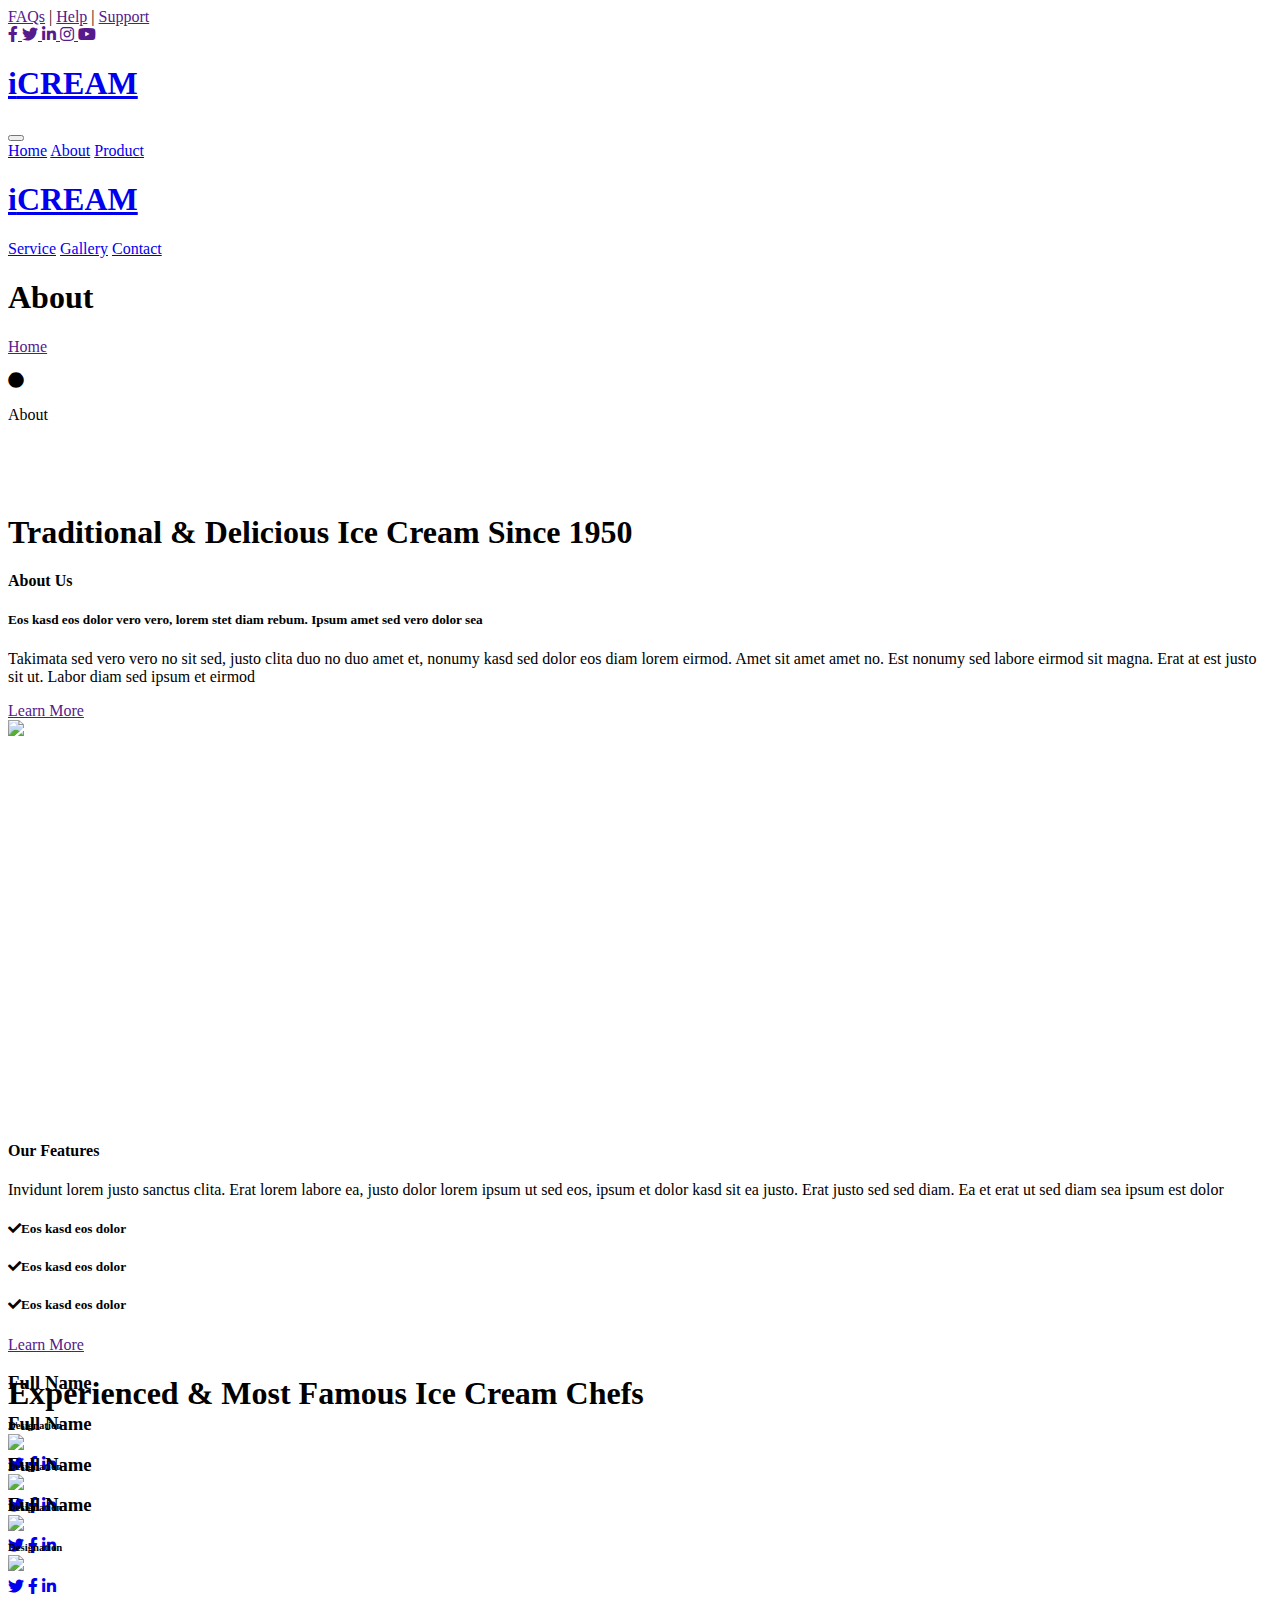
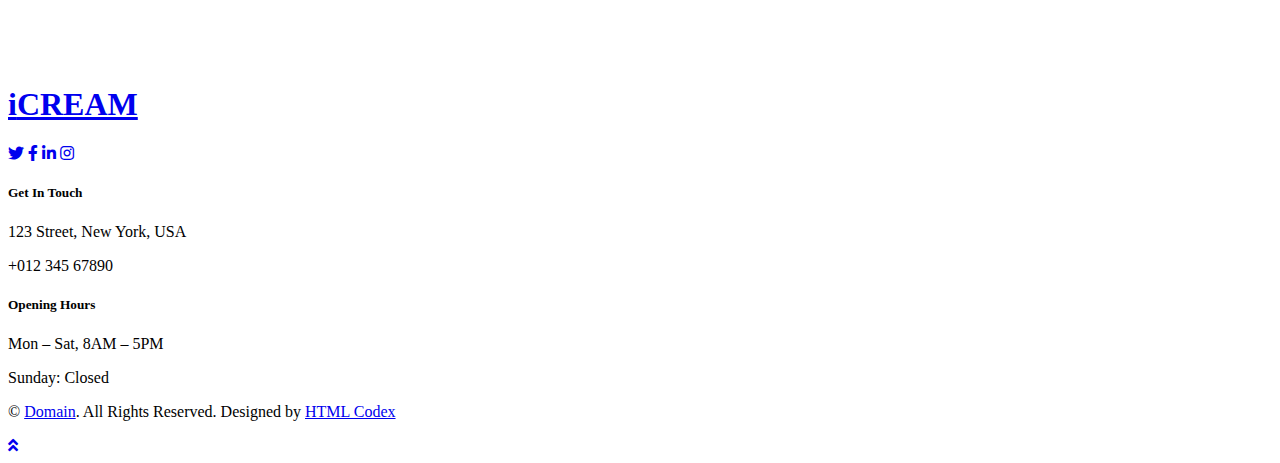
==== about.html @ 222d5ba1 "Add files via upload" ====
<!DOCTYPE html>
<html lang="en">

<head>
    <meta charset="utf-8">
    <title>iCREAM - Ice Cream Shop Website Template</title>
    <meta content="width=device-width, initial-scale=1.0" name="viewport">
    <meta content="Free HTML Templates" name="keywords">
    <meta content="Free HTML Templates" name="description">

    <!-- Favicon -->
    <link href="img/favicon.ico" rel="icon">

    <!-- Google Web Fonts -->
    <link rel="preconnect" href="https://fonts.gstatic.com">
    <link href="https://fonts.googleapis.com/css2?family=Poppins:wght@400;500;600;700&display=swap" rel="stylesheet">

    <!-- Font Awesome -->
    <link href="https://cdnjs.cloudflare.com/ajax/libs/font-awesome/5.10.0/css/all.min.css" rel="stylesheet">

    <!-- Libraries Stylesheet -->
    <link href="lib/owlcarousel/assets/owl.carousel.min.css" rel="stylesheet">
    <link href="lib/lightbox/css/lightbox.min.css" rel="stylesheet">

    <!-- Customized Bootstrap Stylesheet -->
    <link href="css/style.css" rel="stylesheet">
</head>

<body>
    <!-- Topbar Start -->
    <div class="container-fluid bg-primary py-3 d-none d-md-block">
        <div class="container">
            <div class="row">
                <div class="col-md-6 text-center text-lg-left mb-2 mb-lg-0">
                    <div class="d-inline-flex align-items-center">
                        <a class="text-white pr-3" href="">FAQs</a>
                        <span class="text-white">|</span>
                        <a class="text-white px-3" href="">Help</a>
                        <span class="text-white">|</span>
                        <a class="text-white pl-3" href="">Support</a>
                    </div>
                </div>
                <div class="col-md-6 text-center text-lg-right">
                    <div class="d-inline-flex align-items-center">
                        <a class="text-white px-3" href="">
                            <i class="fab fa-facebook-f"></i>
                        </a>
                        <a class="text-white px-3" href="">
                            <i class="fab fa-twitter"></i>
                        </a>
                        <a class="text-white px-3" href="">
                            <i class="fab fa-linkedin-in"></i>
                        </a>
                        <a class="text-white px-3" href="">
                            <i class="fab fa-instagram"></i>
                        </a>
                        <a class="text-white pl-3" href="">
                            <i class="fab fa-youtube"></i>
                        </a>
                    </div>
                </div>
            </div>
        </div>
    </div>
    <!-- Topbar End -->


    <!-- Navbar Start -->
    <div class="container-fluid position-relative nav-bar p-0">
        <div class="container-lg position-relative p-0 px-lg-3" style="z-index: 9;">
            <nav class="navbar navbar-expand-lg bg-white navbar-light shadow p-lg-0">
                <a href="index.html" class="navbar-brand d-block d-lg-none">
                    <h1 class="m-0 display-4 text-primary"><span class="text-secondary">i</span>CREAM</h1>
                </a>
                <button type="button" class="navbar-toggler" data-toggle="collapse" data-target="#navbarCollapse">
                    <span class="navbar-toggler-icon"></span>
                </button>
                <div class="collapse navbar-collapse justify-content-between" id="navbarCollapse">
                    <div class="navbar-nav ml-auto py-0">
                        <a href="index.html" class="nav-item nav-link">Home</a>
                        <a href="about.html" class="nav-item nav-link active">About</a>
                        <a href="product.html" class="nav-item nav-link">Product</a>
                    </div>
                    <a href="index.html" class="navbar-brand mx-5 d-none d-lg-block">
                        <h1 class="m-0 display-4 text-primary"><span class="text-secondary">i</span>CREAM</h1>
                    </a>
                    <div class="navbar-nav mr-auto py-0">
                        <a href="service.html" class="nav-item nav-link">Service</a>
                        <a href="gallery.html" class="nav-item nav-link">Gallery</a>
                        <a href="contact.html" class="nav-item nav-link">Contact</a>
                    </div>
                </div>
            </nav>
        </div>
    </div>
    <!-- Navbar End -->


    <!-- Header Start -->
    <div class="jumbotron jumbotron-fluid page-header" style="margin-bottom: 90px;">
        <div class="container text-center py-5">
            <h1 class="text-white display-3 mt-lg-5">About</h1>
            <div class="d-inline-flex align-items-center text-white">
                <p class="m-0"><a class="text-white" href="">Home</a></p>
                <i class="fa fa-circle px-3"></i>
                <p class="m-0">About</p>
            </div>
        </div>
    </div>
    <!-- Header End -->


    <!-- About Start -->
    <div class="container-fluid py-5">
        <div class="container py-5">
            <div class="row justify-content-center">
                <div class="col-lg-7">
                    <h1 class="section-title position-relative text-center mb-5">Traditional & Delicious Ice Cream Since 1950</h1>
                </div>
            </div>
            <div class="row">
                <div class="col-lg-4 py-5">
                    <h4 class="font-weight-bold mb-3">About Us</h4>
                    <h5 class="text-muted mb-3">Eos kasd eos dolor vero vero, lorem stet diam rebum. Ipsum amet sed vero dolor sea</h5>
                    <p>Takimata sed vero vero no sit sed, justo clita duo no duo amet et, nonumy kasd sed dolor eos diam lorem eirmod. Amet sit amet amet no. Est nonumy sed labore eirmod sit magna. Erat at est justo sit ut. Labor diam sed ipsum et eirmod</p>
                    <a href="" class="btn btn-secondary mt-2">Learn More</a>
                </div>
                <div class="col-lg-4" style="min-height: 400px;">
                    <div class="position-relative h-100 rounded overflow-hidden">
                        <img class="position-absolute w-100 h-100" src="img/about.jpg" style="object-fit: cover;">
                    </div>
                </div>
                <div class="col-lg-4 py-5">
                    <h4 class="font-weight-bold mb-3">Our Features</h4>
                    <p>Invidunt lorem justo sanctus clita. Erat lorem labore ea, justo dolor lorem ipsum ut sed eos, ipsum et dolor kasd sit ea justo. Erat justo sed sed diam. Ea et erat ut sed diam sea ipsum est dolor</p>
                    <h5 class="text-muted mb-3"><i class="fa fa-check text-secondary mr-3"></i>Eos kasd eos dolor</h5>
                    <h5 class="text-muted mb-3"><i class="fa fa-check text-secondary mr-3"></i>Eos kasd eos dolor</h5>
                    <h5 class="text-muted mb-3"><i class="fa fa-check text-secondary mr-3"></i>Eos kasd eos dolor</h5>
                    <a href="" class="btn btn-primary mt-2">Learn More</a>
                </div>
            </div>
        </div>
    </div>
    <!-- About End -->


    <!-- Team Start -->
    <div class="container-fluid py-5">
        <div class="container py-5">
            <div class="row">
                <div class="col-lg-6">
                    <h1 class="section-title position-relative mb-5">Experienced & Most Famous Ice Cream Chefs</h1>
                </div>
                <div class="col-lg-6 mb-5 mb-lg-0 pb-5 pb-lg-0"></div>
            </div>
            <div class="row">
                <div class="col-12">
                    <div class="owl-carousel team-carousel">
                        <div class="team-item">
                            <div class="team-img mx-auto">
                                <img class="rounded-circle w-100 h-100" src="img/team-1.jpg" style="object-fit: cover;">
                            </div>
                            <div class="position-relative text-center bg-light rounded px-4 py-5" style="margin-top: -100px;">
                                <h3 class="font-weight-bold mt-5 mb-3 pt-5">Full Name</h3>
                                <h6 class="text-uppercase text-muted mb-4">Designation</h6>
                                <div class="d-flex justify-content-center pt-1">
                                    <a class="btn btn-outline-secondary btn-social mr-2" href="#"><i class="fab fa-twitter"></i></a>
                                    <a class="btn btn-outline-secondary btn-social mr-2" href="#"><i class="fab fa-facebook-f"></i></a>
                                    <a class="btn btn-outline-secondary btn-social mr-2" href="#"><i class="fab fa-linkedin-in"></i></a>
                                </div>
                            </div>
                        </div>
                        <div class="team-item">
                            <div class="team-img mx-auto">
                                <img class="rounded-circle w-100 h-100" src="img/team-2.jpg" style="object-fit: cover;">
                            </div>
                            <div class="position-relative text-center bg-light rounded px-4 py-5" style="margin-top: -100px;">
                                <h3 class="font-weight-bold mt-5 mb-3 pt-5">Full Name</h3>
                                <h6 class="text-uppercase text-muted mb-4">Designation</h6>
                                <div class="d-flex justify-content-center pt-1">
                                    <a class="btn btn-outline-secondary btn-social mr-2" href="#"><i class="fab fa-twitter"></i></a>
                                    <a class="btn btn-outline-secondary btn-social mr-2" href="#"><i class="fab fa-facebook-f"></i></a>
                                    <a class="btn btn-outline-secondary btn-social mr-2" href="#"><i class="fab fa-linkedin-in"></i></a>
                                </div>
                            </div>
                        </div>
                        <div class="team-item">
                            <div class="team-img mx-auto">
                                <img class="rounded-circle w-100 h-100" src="img/team-3.jpg" style="object-fit: cover;">
                            </div>
                            <div class="position-relative text-center bg-light rounded px-4 py-5" style="margin-top: -100px;">
                                <h3 class="font-weight-bold mt-5 mb-3 pt-5">Full Name</h3>
                                <h6 class="text-uppercase text-muted mb-4">Designation</h6>
                                <div class="d-flex justify-content-center pt-1">
                                    <a class="btn btn-outline-secondary btn-social mr-2" href="#"><i class="fab fa-twitter"></i></a>
                                    <a class="btn btn-outline-secondary btn-social mr-2" href="#"><i class="fab fa-facebook-f"></i></a>
                                    <a class="btn btn-outline-secondary btn-social mr-2" href="#"><i class="fab fa-linkedin-in"></i></a>
                                </div>
                            </div>
                        </div>
                        <div class="team-item">
                            <div class="team-img mx-auto">
                                <img class="rounded-circle w-100 h-100" src="img/team-4.jpg" style="object-fit: cover;">
                            </div>
                            <div class="position-relative text-center bg-light rounded px-4 py-5" style="margin-top: -100px;">
                                <h3 class="font-weight-bold mt-5 mb-3 pt-5">Full Name</h3>
                                <h6 class="text-uppercase text-muted mb-4">Designation</h6>
                                <div class="d-flex justify-content-center pt-1">
                                    <a class="btn btn-outline-secondary btn-social mr-2" href="#"><i class="fab fa-twitter"></i></a>
                                    <a class="btn btn-outline-secondary btn-social mr-2" href="#"><i class="fab fa-facebook-f"></i></a>
                                    <a class="btn btn-outline-secondary btn-social mr-2" href="#"><i class="fab fa-linkedin-in"></i></a>
                                </div>
                            </div>
                        </div>
                    </div>
                </div>
            </div>
        </div>
    </div>
    <!-- Team End -->


    <!-- Footer Start -->
    <div class="container-fluid footer bg-light py-5" style="margin-top: 90px;">
        <div class="container text-center py-5">
            <div class="row">
                <div class="col-12 mb-4">
                    <a href="index.html" class="navbar-brand m-0">
                        <h1 class="m-0 mt-n2 display-4 text-primary"><span class="text-secondary">i</span>CREAM</h1>
                    </a>
                </div>
                <div class="col-12 mb-4">
                    <a class="btn btn-outline-secondary btn-social mr-2" href="#"><i class="fab fa-twitter"></i></a>
                    <a class="btn btn-outline-secondary btn-social mr-2" href="#"><i class="fab fa-facebook-f"></i></a>
                    <a class="btn btn-outline-secondary btn-social mr-2" href="#"><i class="fab fa-linkedin-in"></i></a>
                    <a class="btn btn-outline-secondary btn-social" href="#"><i class="fab fa-instagram"></i></a>
                </div>
                <div class="col-12 mt-2 mb-4">
                    <div class="row">
                        <div class="col-sm-6 text-center text-sm-right border-right mb-3 mb-sm-0">
                            <h5 class="font-weight-bold mb-2">Get In Touch</h5>
                            <p class="mb-2">123 Street, New York, USA</p>
                            <p class="mb-0">+012 345 67890</p>
                        </div>
                        <div class="col-sm-6 text-center text-sm-left">
                            <h5 class="font-weight-bold mb-2">Opening Hours</h5>
                            <p class="mb-2">Mon – Sat, 8AM – 5PM</p>
                            <p class="mb-0">Sunday: Closed</p>
                        </div>
                    </div>
                </div>
                <div class="col-12">
                    <p class="m-0">&copy; <a href="#">Domain</a>. All Rights Reserved. Designed by <a href="https://htmlcodex.com">HTML Codex</a>
                    </p>
                </div>
            </div>
        </div>
    </div>
    <!-- Footer End -->


    <!-- Back to Top -->
    <a href="#" class="btn btn-secondary px-2 back-to-top"><i class="fa fa-angle-double-up"></i></a>


    <!-- JavaScript Libraries -->
    <script src="https://code.jquery.com/jquery-3.4.1.min.js"></script>
    <script src="https://stackpath.bootstrapcdn.com/bootstrap/4.4.1/js/bootstrap.bundle.min.js"></script>
    <script src="lib/easing/easing.min.js"></script>
    <script src="lib/waypoints/waypoints.min.js"></script>
    <script src="lib/owlcarousel/owl.carousel.min.js"></script>
    <script src="lib/isotope/isotope.pkgd.min.js"></script>
    <script src="lib/lightbox/js/lightbox.min.js"></script>

    <!-- Contact Javascript File -->
    <script src="mail/jqBootstrapValidation.min.js"></script>
    <script src="mail/contact.js"></script>

    <!-- Template Javascript -->
    <script src="js/main.js"></script>
</body>

</html>
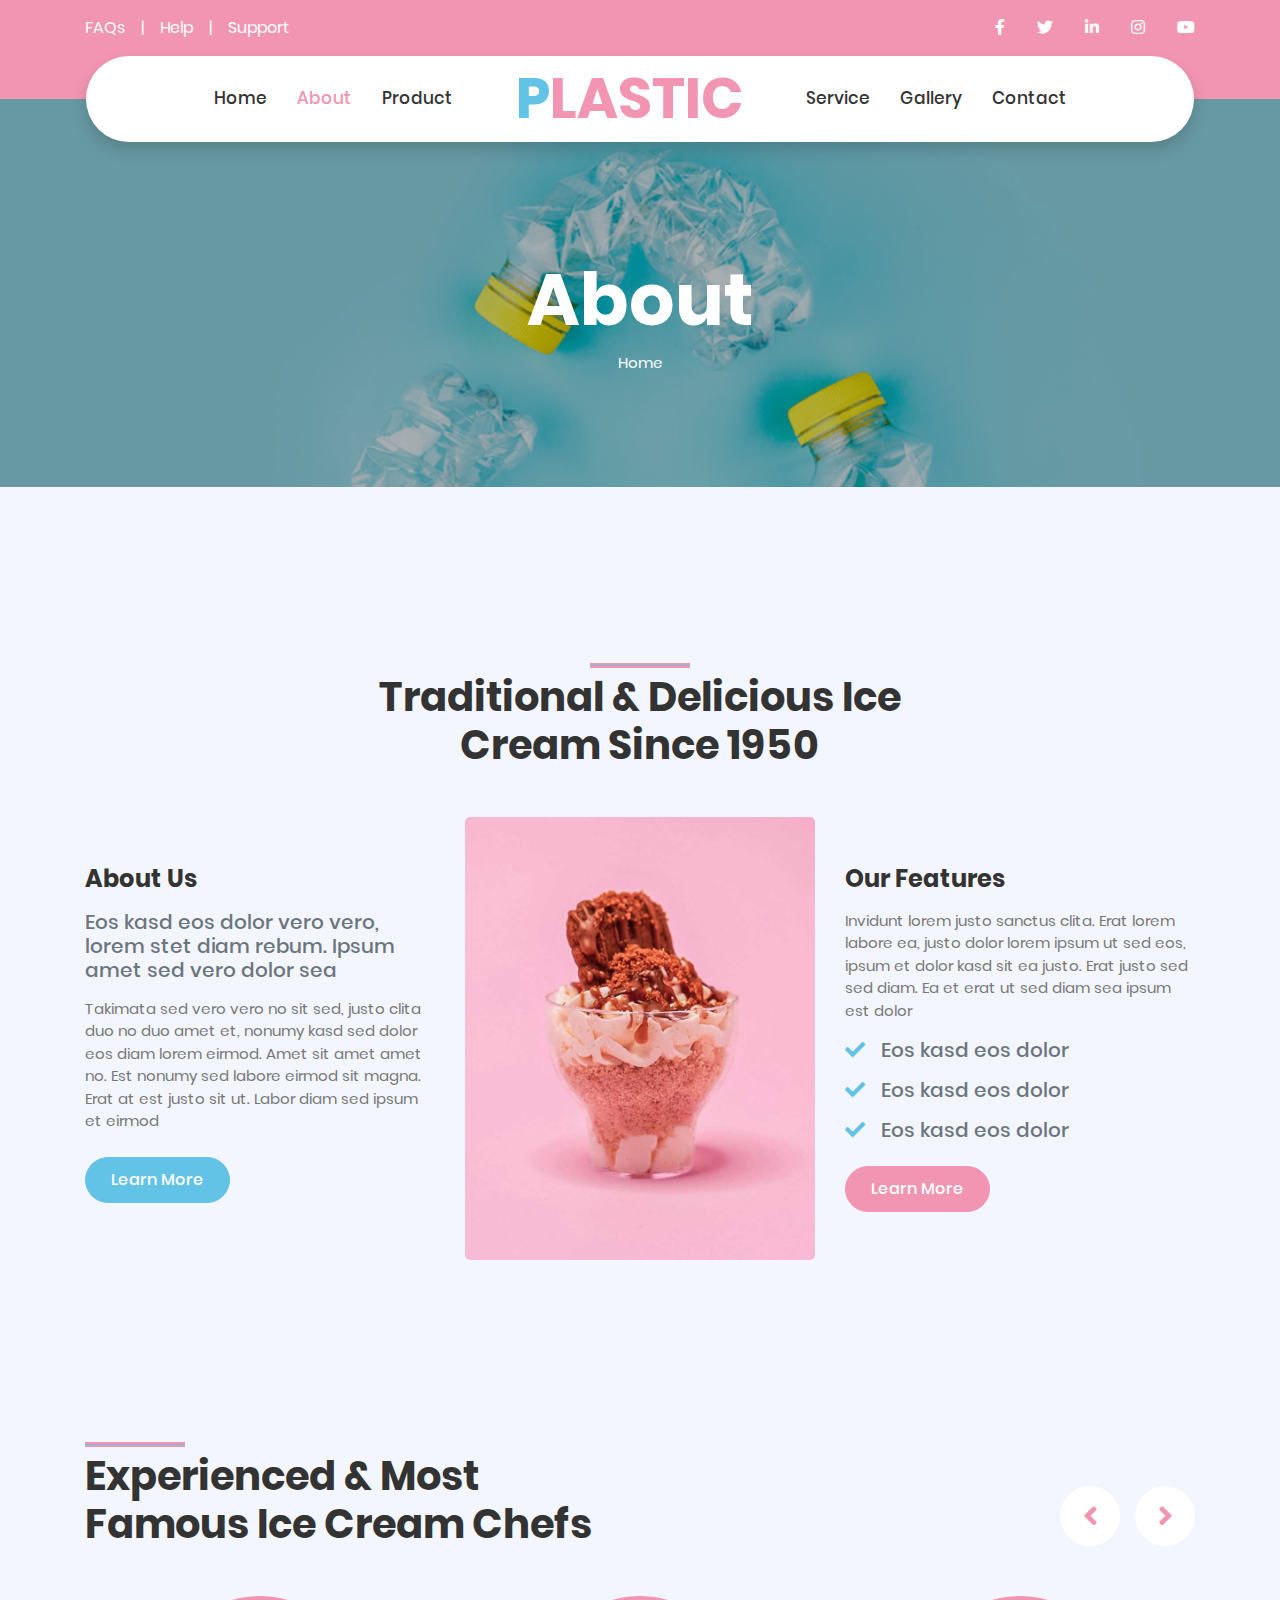
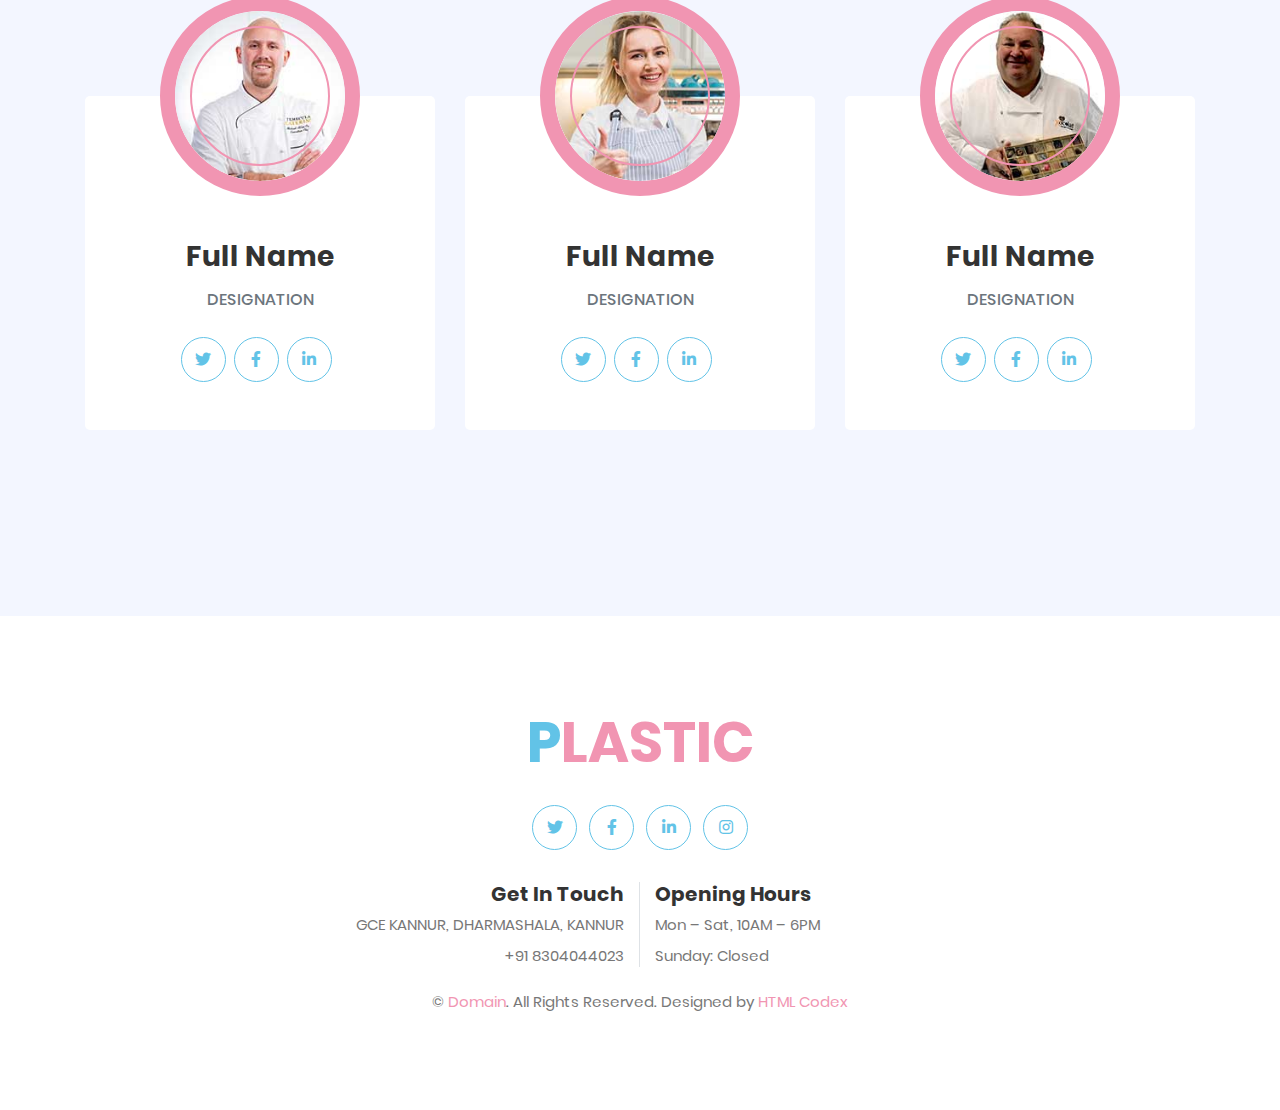
==== commit 01c98218: "Update about.html" ====
--- a/about.html
+++ b/about.html
@@ -3,7 +3,7 @@
 
 <head>
     <meta charset="utf-8">
-    <title>iCREAM - Ice Cream Shop Website Template</title>
+    <title>Plastic Waste Management</title>
     <meta content="width=device-width, initial-scale=1.0" name="viewport">
     <meta content="Free HTML Templates" name="keywords">
     <meta content="Free HTML Templates" name="description">
@@ -70,7 +70,7 @@
         <div class="container-lg position-relative p-0 px-lg-3" style="z-index: 9;">
             <nav class="navbar navbar-expand-lg bg-white navbar-light shadow p-lg-0">
                 <a href="index.html" class="navbar-brand d-block d-lg-none">
-                    <h1 class="m-0 display-4 text-primary"><span class="text-secondary">i</span>CREAM</h1>
+                    <h1 class="m-0 display-4 text-primary"><span class="text-secondary">P</span>LASTIC</h1>
                 </a>
                 <button type="button" class="navbar-toggler" data-toggle="collapse" data-target="#navbarCollapse">
                     <span class="navbar-toggler-icon"></span>
@@ -82,7 +82,7 @@
                         <a href="product.html" class="nav-item nav-link">Product</a>
                     </div>
                     <a href="index.html" class="navbar-brand mx-5 d-none d-lg-block">
-                        <h1 class="m-0 display-4 text-primary"><span class="text-secondary">i</span>CREAM</h1>
+                        <h1 class="m-0 display-4 text-primary"><span class="text-secondary">P</span>LASTIC</h1>
                     </a>
                     <div class="navbar-nav mr-auto py-0">
                         <a href="service.html" class="nav-item nav-link">Service</a>
@@ -102,8 +102,6 @@
             <h1 class="text-white display-3 mt-lg-5">About</h1>
             <div class="d-inline-flex align-items-center text-white">
                 <p class="m-0"><a class="text-white" href="">Home</a></p>
-                <i class="fa fa-circle px-3"></i>
-                <p class="m-0">About</p>
             </div>
         </div>
     </div>
@@ -226,7 +224,7 @@
             <div class="row">
                 <div class="col-12 mb-4">
                     <a href="index.html" class="navbar-brand m-0">
-                        <h1 class="m-0 mt-n2 display-4 text-primary"><span class="text-secondary">i</span>CREAM</h1>
+                        <h1 class="m-0 mt-n2 display-4 text-primary"><span class="text-secondary">P</span>LASTIC</h1>
                     </a>
                 </div>
                 <div class="col-12 mb-4">
@@ -239,12 +237,12 @@
                     <div class="row">
                         <div class="col-sm-6 text-center text-sm-right border-right mb-3 mb-sm-0">
                             <h5 class="font-weight-bold mb-2">Get In Touch</h5>
-                            <p class="mb-2">123 Street, New York, USA</p>
-                            <p class="mb-0">+012 345 67890</p>
+                            <p class="mb-2">GCE KANNUR, DHARMASHALA, KANNUR</p>
+                            <p class="mb-0">+91 8304044023</p>
                         </div>
                         <div class="col-sm-6 text-center text-sm-left">
                             <h5 class="font-weight-bold mb-2">Opening Hours</h5>
-                            <p class="mb-2">Mon – Sat, 8AM – 5PM</p>
+                            <p class="mb-2">Mon – Sat, 10AM – 6PM</p>
                             <p class="mb-0">Sunday: Closed</p>
                         </div>
                     </div>
@@ -280,4 +278,4 @@
     <script src="js/main.js"></script>
 </body>
 
-</html>+</html>
--- a/css/style.css
+++ b/css/style.css
@@ -0,0 +1,10753 @@
+/******* Bootstrap Theming ********/
+/*!
+ * Bootstrap v4.5.3 (https://getbootstrap.com/)
+ * Copyright 2011-2020 The Bootstrap Authors
+ * Copyright 2011-2020 Twitter, Inc.
+ * Licensed under MIT (https://github.com/twbs/bootstrap/blob/main/LICENSE)
+ */
+.container1 {
+  width: 900px;
+  background: #fff;
+  margin: 0 auto;
+  box-shadow: 0px 15px 16.83px 0.17px rgba(0, 0, 0, 0.05);
+  -moz-box-shadow: 0px 15px 16.83px 0.17px rgba(0, 0, 0, 0.05);
+  -webkit-box-shadow: 0px 15px 16.83px 0.17px rgba(0, 0, 0, 0.05);
+  -o-box-shadow: 0px 15px 16.83px 0.17px rgba(0, 0, 0, 0.05);
+  -ms-box-shadow: 0px 15px 16.83px 0.17px rgba(0, 0, 0, 0.05);
+  border-radius: 20px;
+  -moz-border-radius: 20px;
+  -webkit-border-radius: 20px;
+  -o-border-radius: 20px;
+  -ms-border-radius: 20px; }
+/* @extend display-flex; */
+display-flex, .display-flex, .display-flex-center, .signup-content, .signin-content, .social-login, .socials {
+  display: flex;
+  display: -webkit-flex; }
+
+/* @extend list-type-ulli; */
+list-type-ulli, .socials {
+  list-style-type: none;
+  margin: 0;
+  padding: 0; }
+
+/* poppins-300 - latin */
+@font-face {
+  font-family: 'Poppins';
+  font-style: normal;
+  font-weight: 300;
+  src: url("../fonts/poppins/poppins-v5-latin-300.eot");
+  /* IE9 Compat Modes */
+  src: local("Poppins Light"), local("Poppins-Light"), url("../fonts/poppins/poppins-v5-latin-300.eot?#iefix") format("embedded-opentype"), url("../fonts/poppins/poppins-v5-latin-300.woff2") format("woff2"), url("../fonts/poppins/poppins-v5-latin-300.woff") format("woff"), url("../fonts/poppins/poppins-v5-latin-300.ttf") format("truetype"), url("../fonts/poppins/poppins-v5-latin-300.svg#Poppins") format("svg");
+  /* Legacy iOS */ }
+/* poppins-300italic - latin */
+@font-face {
+  font-family: 'Poppins';
+  font-style: italic;
+  font-weight: 300;
+  src: url("../fonts/poppins/poppins-v5-latin-300italic.eot");
+  /* IE9 Compat Modes */
+  src: local("Poppins Light Italic"), local("Poppins-LightItalic"), url("../fonts/poppins/poppins-v5-latin-300italic.eot?#iefix") format("embedded-opentype"), url("../fonts/poppins/poppins-v5-latin-300italic.woff2") format("woff2"), url("../fonts/poppins/poppins-v5-latin-300italic.woff") format("woff"), url("../fonts/poppins/poppins-v5-latin-300italic.ttf") format("truetype"), url("../fonts/poppins/poppins-v5-latin-300italic.svg#Poppins") format("svg");
+  /* Legacy iOS */ }
+/* poppins-regular - latin */
+@font-face {
+  font-family: 'Poppins';
+  font-style: normal;
+  font-weight: 400;
+  src: url("../fonts/poppins/poppins-v5-latin-regular.eot");
+  /* IE9 Compat Modes */
+  src: local("Poppins Regular"), local("Poppins-Regular"), url("../fonts/poppins/poppins-v5-latin-regular.eot?#iefix") format("embedded-opentype"), url("../fonts/poppins/poppins-v5-latin-regular.woff2") format("woff2"), url("../fonts/poppins/poppins-v5-latin-regular.woff") format("woff"), url("../fonts/poppins/poppins-v5-latin-regular.ttf") format("truetype"), url("../fonts/poppins/poppins-v5-latin-regular.svg#Poppins") format("svg");
+  /* Legacy iOS */ }
+/* poppins-italic - latin */
+@font-face {
+  font-family: 'Poppins';
+  font-style: italic;
+  font-weight: 400;
+  src: url("../fonts/poppins/poppins-v5-latin-italic.eot");
+  /* IE9 Compat Modes */
+  src: local("Poppins Italic"), local("Poppins-Italic"), url("../fonts/poppins/poppins-v5-latin-italic.eot?#iefix") format("embedded-opentype"), url("../fonts/poppins/poppins-v5-latin-italic.woff2") format("woff2"), url("../fonts/poppins/poppins-v5-latin-italic.woff") format("woff"), url("../fonts/poppins/poppins-v5-latin-italic.ttf") format("truetype"), url("../fonts/poppins/poppins-v5-latin-italic.svg#Poppins") format("svg");
+  /* Legacy iOS */ }
+/* poppins-500 - latin */
+@font-face {
+  font-family: 'Poppins';
+  font-style: normal;
+  font-weight: 500;
+  src: url("../fonts/poppins/poppins-v5-latin-500.eot");
+  /* IE9 Compat Modes */
+  src: local("Poppins Medium"), local("Poppins-Medium"), url("../fonts/poppins/poppins-v5-latin-500.eot?#iefix") format("embedded-opentype"), url("../fonts/poppins/poppins-v5-latin-500.woff2") format("woff2"), url("../fonts/poppins/poppins-v5-latin-500.woff") format("woff"), url("../fonts/poppins/poppins-v5-latin-500.ttf") format("truetype"), url("../fonts/poppins/poppins-v5-latin-500.svg#Poppins") format("svg");
+  /* Legacy iOS */ }
+/* poppins-500italic - latin */
+@font-face {
+  font-family: 'Poppins';
+  font-style: italic;
+  font-weight: 500;
+  src: url("../fonts/poppins/poppins-v5-latin-500italic.eot");
+  /* IE9 Compat Modes */
+  src: local("Poppins Medium Italic"), local("Poppins-MediumItalic"), url("../fonts/poppins/poppins-v5-latin-500italic.eot?#iefix") format("embedded-opentype"), url("../fonts/poppins/poppins-v5-latin-500italic.woff2") format("woff2"), url("../fonts/poppins/poppins-v5-latin-500italic.woff") format("woff"), url("../fonts/poppins/poppins-v5-latin-500italic.ttf") format("truetype"), url("../fonts/poppins/poppins-v5-latin-500italic.svg#Poppins") format("svg");
+  /* Legacy iOS */ }
+/* poppins-600 - latin */
+@font-face {
+  font-family: 'Poppins';
+  font-style: normal;
+  font-weight: 600;
+  src: url("../fonts/poppins/poppins-v5-latin-600.eot");
+  /* IE9 Compat Modes */
+  src: local("Poppins SemiBold"), local("Poppins-SemiBold"), url("../fonts/poppins/poppins-v5-latin-600.eot?#iefix") format("embedded-opentype"), url("../fonts/poppins/poppins-v5-latin-600.woff2") format("woff2"), url("../fonts/poppins/poppins-v5-latin-600.woff") format("woff"), url("../fonts/poppins/poppins-v5-latin-600.ttf") format("truetype"), url("../fonts/poppins/poppins-v5-latin-600.svg#Poppins") format("svg");
+  /* Legacy iOS */ }
+/* poppins-700 - latin */
+@font-face {
+  font-family: 'Poppins';
+  font-style: normal;
+  font-weight: 700;
+  src: url("../fonts/poppins/poppins-v5-latin-700.eot");
+  /* IE9 Compat Modes */
+  src: local("Poppins Bold"), local("Poppins-Bold"), url("../fonts/poppins/poppins-v5-latin-700.eot?#iefix") format("embedded-opentype"), url("../fonts/poppins/poppins-v5-latin-700.woff2") format("woff2"), url("../fonts/poppins/poppins-v5-latin-700.woff") format("woff"), url("../fonts/poppins/poppins-v5-latin-700.ttf") format("truetype"), url("../fonts/poppins/poppins-v5-latin-700.svg#Poppins") format("svg");
+  /* Legacy iOS */ }
+/* poppins-700italic - latin */
+@font-face {
+  font-family: 'Poppins';
+  font-style: italic;
+  font-weight: 700;
+  src: url("../fonts/poppins/poppins-v5-latin-700italic.eot");
+  /* IE9 Compat Modes */
+  src: local("Poppins Bold Italic"), local("Poppins-BoldItalic"), url("../fonts/poppins/poppins-v5-latin-700italic.eot?#iefix") format("embedded-opentype"), url("../fonts/poppins/poppins-v5-latin-700italic.woff2") format("woff2"), url("../fonts/poppins/poppins-v5-latin-700italic.woff") format("woff"), url("../fonts/poppins/poppins-v5-latin-700italic.ttf") format("truetype"), url("../fonts/poppins/poppins-v5-latin-700italic.svg#Poppins") format("svg");
+  /* Legacy iOS */ }
+/* poppins-800 - latin */
+@font-face {
+  font-family: 'Poppins';
+  font-style: normal;
+  font-weight: 800;
+  src: url("../fonts/poppins/poppins-v5-latin-800.eot");
+  /* IE9 Compat Modes */
+  src: local("Poppins ExtraBold"), local("Poppins-ExtraBold"), url("../fonts/poppins/poppins-v5-latin-800.eot?#iefix") format("embedded-opentype"), url("../fonts/poppins/poppins-v5-latin-800.woff2") format("woff2"), url("../fonts/poppins/poppins-v5-latin-800.woff") format("woff"), url("../fonts/poppins/poppins-v5-latin-800.ttf") format("truetype"), url("../fonts/poppins/poppins-v5-latin-800.svg#Poppins") format("svg");
+  /* Legacy iOS */ }
+/* poppins-800italic - latin */
+@font-face {
+  font-family: 'Poppins';
+  font-style: italic;
+  font-weight: 800;
+  src: url("../fonts/poppins/poppins-v5-latin-800italic.eot");
+  /* IE9 Compat Modes */
+  src: local("Poppins ExtraBold Italic"), local("Poppins-ExtraBoldItalic"), url("../fonts/poppins/poppins-v5-latin-800italic.eot?#iefix") format("embedded-opentype"), url("../fonts/poppins/poppins-v5-latin-800italic.woff2") format("woff2"), url("../fonts/poppins/poppins-v5-latin-800italic.woff") format("woff"), url("../fonts/poppins/poppins-v5-latin-800italic.ttf") format("truetype"), url("../fonts/poppins/poppins-v5-latin-800italic.svg#Poppins") format("svg");
+  /* Legacy iOS */ }
+/* poppins-900 - latin */
+@font-face {
+  font-family: 'Poppins';
+  font-style: normal;
+  font-weight: 900;
+  src: url("../fonts/poppins/poppins-v5-latin-900.eot");
+  /* IE9 Compat Modes */
+  src: local("Poppins Black"), local("Poppins-Black"), url("../fonts/poppins/poppins-v5-latin-900.eot?#iefix") format("embedded-opentype"), url("../fonts/poppins/poppins-v5-latin-900.woff2") format("woff2"), url("../fonts/poppins/poppins-v5-latin-900.woff") format("woff"), url("../fonts/poppins/poppins-v5-latin-900.ttf") format("truetype"), url("../fonts/poppins/poppins-v5-latin-900.svg#Poppins") format("svg");
+  /* Legacy iOS */ }
+a:focus, a:active {
+  text-decoration: none;
+  outline: none;
+  transition: all 300ms ease 0s;
+  -moz-transition: all 300ms ease 0s;
+  -webkit-transition: all 300ms ease 0s;
+  -o-transition: all 300ms ease 0s;
+  -ms-transition: all 300ms ease 0s; }
+
+input, select, textarea {
+  outline: none;
+  appearance: unset !important;
+  -moz-appearance: unset !important;
+  -webkit-appearance: unset !important;
+  -o-appearance: unset !important;
+  -ms-appearance: unset !important; }
+
+input::-webkit-outer-spin-button, input::-webkit-inner-spin-button {
+  appearance: none !important;
+  -moz-appearance: none !important;
+  -webkit-appearance: none !important;
+  -o-appearance: none !important;
+  -ms-appearance: none !important;
+  margin: 0; }
+
+input:focus, select:focus, textarea:focus {
+  outline: none;
+  box-shadow: none !important;
+  -moz-box-shadow: none !important;
+  -webkit-box-shadow: none !important;
+  -o-box-shadow: none !important;
+  -ms-box-shadow: none !important; }
+
+input[type=checkbox] {
+  appearance: checkbox !important;
+  -moz-appearance: checkbox !important;
+  -webkit-appearance: checkbox !important;
+  -o-appearance: checkbox !important;
+  -ms-appearance: checkbox !important; }
+
+input[type=radio] {
+  appearance: radio !important;
+  -moz-appearance: radio !important;
+  -webkit-appearance: radio !important;
+  -o-appearance: radio !important;
+  -ms-appearance: radio !important; }
+
+img {
+  max-width: 100%;
+  height: auto; }
+
+figure {
+  margin: 0; }
+
+p {
+  margin-bottom: 0px;
+  font-size: 15px;
+  color: #777; }
+
+h2 {
+  line-height: 1.66;
+  margin: 0;
+  padding: 0;
+  font-weight: bold;
+  color: #222;
+  font-family: Poppins;
+  font-size: 36px; }
+
+.main {
+  background: #f8f8f8;
+  padding: 150px 0; }
+
+.clear {
+  clear: both; }
+
+body {
+  font-size: 13px;
+  line-height: 1.8;
+  color: #222;
+  background: #f8f8f8;
+  font-weight: 400;
+  font-family: Poppins; }
+
+.container1 {
+  width: 900px;
+  background: #fff;
+  margin: 0 auto;
+  box-shadow: 0px 15px 16.83px 0.17px rgba(0, 0, 0, 0.05);
+  -moz-box-shadow: 0px 15px 16.83px 0.17px rgba(0, 0, 0, 0.05);
+  -webkit-box-shadow: 0px 15px 16.83px 0.17px rgba(0, 0, 0, 0.05);
+  -o-box-shadow: 0px 15px 16.83px 0.17px rgba(0, 0, 0, 0.05);
+  -ms-box-shadow: 0px 15px 16.83px 0.17px rgba(0, 0, 0, 0.05);
+  border-radius: 20px;
+  -moz-border-radius: 20px;
+  -webkit-border-radius: 20px;
+  -o-border-radius: 20px;
+  -ms-border-radius: 20px; }
+
+.display-flex {
+  justify-content: space-between;
+  -moz-justify-content: space-between;
+  -webkit-justify-content: space-between;
+  -o-justify-content: space-between;
+  -ms-justify-content: space-between;
+  align-items: center;
+  -moz-align-items: center;
+  -webkit-align-items: center;
+  -o-align-items: center;
+  -ms-align-items: center; }
+
+.display-flex-center {
+  justify-content: center;
+  -moz-justify-content: center;
+  -webkit-justify-content: center;
+  -o-justify-content: center;
+  -ms-justify-content: center;
+  align-items: center;
+  -moz-align-items: center;
+  -webkit-align-items: center;
+  -o-align-items: center;
+  -ms-align-items: center; }
+
+.position-center {
+  position: absolute;
+  top: 50%;
+  left: 50%;
+  transform: translate(-50%, -50%);
+  -moz-transform: translate(-50%, -50%);
+  -webkit-transform: translate(-50%, -50%);
+  -o-transform: translate(-50%, -50%);
+  -ms-transform: translate(-50%, -50%); }
+
+.signup {
+  margin-bottom: 150px; }
+
+.signup-content {
+  padding: 75px 0; }
+
+.signup-form, .signup-image, .signin-form, .signin-image {
+  width: 50%;
+  overflow: hidden; }
+
+.signup-image {
+  margin: 0 55px; }
+
+.form-title {
+  margin-bottom: 33px; }
+
+.signup-image {
+  margin-top: 45px; }
+
+figure {
+  margin-bottom: 50px;
+  text-align: center; }
+
+.form-submit {
+  display: inline-block;
+  background: #6dabe4;
+  color: #fff;
+  border-bottom: none;
+  width: auto;
+  padding: 15px 39px;
+  border-radius: 5px;
+  -moz-border-radius: 5px;
+  -webkit-border-radius: 5px;
+  -o-border-radius: 5px;
+  -ms-border-radius: 5px;
+  margin-top: 25px;
+  cursor: pointer; }
+  .form-submit:hover {
+    background: #4292dc; }
+
+#signin {
+  margin-top: 16px; }
+
+.signup-image-link {
+  font-size: 14px;
+  color: #222;
+  display: block;
+  text-align: center; }
+
+.term-service {
+  font-size: 13px;
+  color: #222; }
+
+.signup-form {
+  margin-left: 75px;
+  margin-right: 75px;
+  padding-left: 34px; }
+
+.register-form {
+  width: 100%; }
+
+.form-group {
+  position: relative;
+  margin-bottom: 25px;
+  overflow: hidden; }
+  .form-group:last-child {
+    margin-bottom: 0px; }
+
+input {
+  width: 100%;
+  display: block;
+  border: none;
+  border-bottom: 1px solid #999;
+  padding: 6px 30px;
+  font-family: Poppins;
+  box-sizing: border-box; }
+  input::-webkit-input-placeholder {
+    color: #999; }
+  input::-moz-placeholder {
+    color: #999; }
+  input:-ms-input-placeholder {
+    color: #999; }
+  input:-moz-placeholder {
+    color: #999; }
+  input:focus {
+    border-bottom: 1px solid #222; }
+    input:focus::-webkit-input-placeholder {
+      color: #222; }
+    input:focus::-moz-placeholder {
+      color: #222; }
+    input:focus:-ms-input-placeholder {
+      color: #222; }
+    input:focus:-moz-placeholder {
+      color: #222; }
+
+input[type=checkbox]:not(old) {
+  width: 2em;
+  margin: 0;
+  padding: 0;
+  font-size: 1em;
+  display: none; }
+
+input[type=checkbox]:not(old) + label {
+  display: inline-block;
+  line-height: 1.5em;
+  margin-top: 6px; }
+
+input[type=checkbox]:not(old) + label > span {
+  display: inline-block;
+  width: 13px;
+  height: 13px;
+  margin-right: 15px;
+  margin-bottom: 3px;
+  border: 1px solid #999;
+  border-radius: 2px;
+  -moz-border-radius: 2px;
+  -webkit-border-radius: 2px;
+  -o-border-radius: 2px;
+  -ms-border-radius: 2px;
+  background: white;
+  background-image: -moz-linear-gradient(white, white);
+  background-image: -ms-linear-gradient(white, white);
+  background-image: -o-linear-gradient(white, white);
+  background-image: -webkit-linear-gradient(white, white);
+  background-image: linear-gradient(white, white);
+  vertical-align: bottom; }
+
+input[type=checkbox]:not(old):checked + label > span {
+  background-image: -moz-linear-gradient(white, white);
+  background-image: -ms-linear-gradient(white, white);
+  background-image: -o-linear-gradient(white, white);
+  background-image: -webkit-linear-gradient(white, white);
+  background-image: linear-gradient(white, white); }
+
+input[type=checkbox]:not(old):checked + label > span:before {
+  content: '\f26b';
+  display: block;
+  color: #222;
+  font-size: 11px;
+  line-height: 1.2;
+  text-align: center;
+  font-family: 'Material-Design-Iconic-Font';
+  font-weight: bold; }
+
+.agree-term {
+  display: inline-block;
+  width: auto; }
+
+label {
+  position: absolute;
+  left: 0;
+  top: 50%;
+  transform: translateY(-50%);
+  -moz-transform: translateY(-50%);
+  -webkit-transform: translateY(-50%);
+  -o-transform: translateY(-50%);
+  -ms-transform: translateY(-50%);
+  color: #222; }
+
+.label-has-error {
+  top: 22%; }
+
+label.error {
+  position: relative;
+  background: url("../images/unchecked.gif") no-repeat;
+  background-position-y: 3px;
+  padding-left: 20px;
+  display: block;
+  margin-top: 20px; }
+
+label.valid {
+  display: block;
+  position: absolute;
+  right: 0;
+  left: auto;
+  margin-top: -6px;
+  width: 20px;
+  height: 20px;
+  background: transparent; }
+  label.valid:after {
+    font-family: 'Material-Design-Iconic-Font';
+    content: '\f269';
+    width: 100%;
+    height: 100%;
+    position: absolute;
+    /* right: 0; */
+    font-size: 16px;
+    color: green; }
+
+.label-agree-term {
+  position: relative;
+  top: 0%;
+  transform: translateY(0);
+  -moz-transform: translateY(0);
+  -webkit-transform: translateY(0);
+  -o-transform: translateY(0);
+  -ms-transform: translateY(0); }
+
+.material-icons-name {
+  font-size: 18px; }
+
+.signin-content {
+  padding-top: 67px;
+  padding-bottom: 87px; }
+
+.social-login {
+  align-items: center;
+  -moz-align-items: center;
+  -webkit-align-items: center;
+  -o-align-items: center;
+  -ms-align-items: center;
+  margin-top: 80px; }
+
+.social-label {
+  display: inline-block;
+  margin-right: 15px; }
+
+.socials li {
+  padding: 5px; }
+  .socials li:last-child {
+    margin-right: 0px; }
+  .socials li a {
+    text-decoration: none; }
+    .socials li a i {
+      width: 30px;
+      height: 30px;
+      color: #fff;
+      font-size: 14px;
+      border-radius: 5px;
+      -moz-border-radius: 5px;
+      -webkit-border-radius: 5px;
+      -o-border-radius: 5px;
+      -ms-border-radius: 5px;
+      transform: translateZ(0);
+      -moz-transform: translateZ(0);
+      -webkit-transform: translateZ(0);
+      -o-transform: translateZ(0);
+      -ms-transform: translateZ(0);
+      -webkit-transition-duration: 0.3s;
+      transition-duration: 0.3s;
+      -webkit-transition-property: transform;
+      transition-property: transform;
+      -webkit-transition-timing-function: ease-out;
+      transition-timing-function: ease-out; }
+  .socials li:hover a i {
+    -webkit-transform: scale(1.3) translateZ(0);
+    transform: scale(1.3) translateZ(0); }
+
+.zmdi-facebook {
+  background: #3b5998; }
+
+.zmdi-twitter {
+  background: #1da0f2; }
+
+.zmdi-google {
+  background: #e72734; }
+
+.signin-form {
+  margin-right: 90px;
+  margin-left: 80px; }
+
+.signin-image {
+  margin-left: 110px;
+  margin-right: 20px;
+  margin-top: 10px; }
+
+@media screen and (max-width: 1200px) {
+  .container1 {
+    width: calc( 100% - 30px);
+    max-width: 100%; } }
+@media screen and (min-width: 1024px) {
+  .container1 {
+    max-width: 1200px; } }
+@media screen and (max-width: 768px) {
+  .signup-content, .signin-content {
+    flex-direction: column;
+    -moz-flex-direction: column;
+    -webkit-flex-direction: column;
+    -o-flex-direction: column;
+    -ms-flex-direction: column;
+    justify-content: center;
+    -moz-justify-content: center;
+    -webkit-justify-content: center;
+    -o-justify-content: center;
+    -ms-justify-content: center; }
+
+  .signup-form {
+    margin-left: 0px;
+    margin-right: 0px;
+    padding-left: 0px;
+    /* box-sizing: border-box; */
+    padding: 0 30px; }
+
+  .signin-image {
+    margin-left: 0px;
+    margin-right: 0px;
+    margin-top: 50px;
+    order: 2;
+    -moz-order: 2;
+    -webkit-order: 2;
+    -o-order: 2;
+    -ms-order: 2; }
+
+  .signup-form, .signup-image, .signin-form, .signin-image {
+    width: auto; }
+
+  .social-login {
+    justify-content: center;
+    -moz-justify-content: center;
+    -webkit-justify-content: center;
+    -o-justify-content: center;
+    -ms-justify-content: center; }
+
+  .form-button {
+    text-align: center; }
+
+  .signin-form {
+    order: 1;
+    -moz-order: 1;
+    -webkit-order: 1;
+    -o-order: 1;
+    -ms-order: 1;
+    margin-right: 0px;
+    margin-left: 0px;
+    padding: 0 30px; }
+
+  .form-title {
+    text-align: center; } }
+@media screen and (max-width: 400px) {
+  .social-login {
+    flex-direction: column;
+    -moz-flex-direction: column;
+    -webkit-flex-direction: column;
+    -o-flex-direction: column;
+    -ms-flex-direction: column; }
+
+  .social-label {
+    margin-right: 0px;
+    margin-bottom: 10px; } }
+
+/*# sourceMappingURL=style.css.map */
+
+:root {
+  --blue: #007bff;
+  --indigo: #6610f2;
+  --purple: #6f42c1;
+  --pink: #e83e8c;
+  --red: #dc3545;
+  --orange: #fd7e14;
+  --yellow: #ffc107;
+  --green: #28a745;
+  --teal: #20c997;
+  --cyan: #17a2b8;
+  --white: #fff;
+  --gray: #6c757d;
+  --gray-dark: #343a40;
+  --primary: #F195B2;
+  --secondary: #62C3E7;
+  --success: #28a745;
+  --info: #17a2b8;
+  --warning: #ffc107;
+  --danger: #dc3545;
+  --light: #FFFFFF;
+  --dark: #333333;
+  --breakpoint-xs: 0;
+  --breakpoint-sm: 576px;
+  --breakpoint-md: 768px;
+  --breakpoint-lg: 992px;
+  --breakpoint-xl: 1200px;
+  --font-family-sans-serif: "Poppins", sans-serif;
+  --font-family-monospace: SFMono-Regular, Menlo, Monaco, Consolas, "Liberation Mono", "Courier New", monospace;
+}
+
+*,
+*::before,
+*::after {
+  box-sizing: border-box;
+}
+
+html {
+  font-family: sans-serif;
+  line-height: 1.15;
+  -webkit-text-size-adjust: 100%;
+  -webkit-tap-highlight-color: rgba(0, 0, 0, 0);
+}
+
+article, aside, figcaption, figure, footer, header, hgroup, main, nav, section {
+  display: block;
+}
+
+body {
+  margin: 0;
+  font-family: "Poppins", sans-serif;
+  font-size: 1rem;
+  font-weight: 400;
+  line-height: 1.5;
+  color: #555555;
+  text-align: left;
+  background-color: #F3F6FF;
+}
+
+[tabindex="-1"]:focus:not(:focus-visible) {
+  outline: 0 !important;
+}
+
+hr {
+  box-sizing: content-box;
+  height: 0;
+  overflow: visible;
+}
+
+h1, h2, h3, h4, h5, h6 {
+  margin-top: 0;
+  margin-bottom: 0.5rem;
+}
+
+p {
+  margin-top: 0;
+  margin-bottom: 1rem;
+}
+
+abbr[title],
+abbr[data-original-title] {
+  text-decoration: underline;
+  text-decoration: underline dotted;
+  cursor: help;
+  border-bottom: 0;
+  text-decoration-skip-ink: none;
+}
+
+address {
+  margin-bottom: 1rem;
+  font-style: normal;
+  line-height: inherit;
+}
+
+ol,
+ul,
+dl {
+  margin-top: 0;
+  margin-bottom: 1rem;
+}
+
+ol ol,
+ul ul,
+ol ul,
+ul ol {
+  margin-bottom: 0;
+}
+
+dt {
+  font-weight: 700;
+}
+
+dd {
+  margin-bottom: .5rem;
+  margin-left: 0;
+}
+
+blockquote {
+  margin: 0 0 1rem;
+}
+
+b,
+strong {
+  font-weight: bolder;
+}
+
+small {
+  font-size: 80%;
+}
+
+sub,
+sup {
+  position: relative;
+  font-size: 75%;
+  line-height: 0;
+  vertical-align: baseline;
+}
+
+sub {
+  bottom: -.25em;
+}
+
+sup {
+  top: -.5em;
+}
+
+a {
+  color: #F195B2;
+  text-decoration: none;
+  background-color: transparent;
+}
+
+a:hover {
+  color: #e85181;
+  text-decoration: underline;
+}
+
+a:not([href]):not([class]) {
+  color: inherit;
+  text-decoration: none;
+}
+
+a:not([href]):not([class]):hover {
+  color: inherit;
+  text-decoration: none;
+}
+
+pre,
+code,
+kbd,
+samp {
+  font-family: SFMono-Regular, Menlo, Monaco, Consolas, "Liberation Mono", "Courier New", monospace;
+  font-size: 1em;
+}
+
+pre {
+  margin-top: 0;
+  margin-bottom: 1rem;
+  overflow: auto;
+  -ms-overflow-style: scrollbar;
+}
+
+figure {
+  margin: 0 0 1rem;
+}
+
+img {
+  vertical-align: middle;
+  border-style: none;
+}
+
+svg {
+  overflow: hidden;
+  vertical-align: middle;
+}
+
+table {
+  border-collapse: collapse;
+}
+
+caption {
+  padding-top: 0.75rem;
+  padding-bottom: 0.75rem;
+  color: #6c757d;
+  text-align: left;
+  caption-side: bottom;
+}
+
+th {
+  text-align: inherit;
+  text-align: -webkit-match-parent;
+}
+
+label {
+  display: inline-block;
+  margin-bottom: 0.5rem;
+}
+
+button {
+  border-radius: 0;
+}
+
+button:focus {
+  outline: 1px dotted;
+  outline: 5px auto -webkit-focus-ring-color;
+}
+
+input,
+button,
+select,
+optgroup,
+textarea {
+  margin: 0;
+  font-family: inherit;
+  font-size: inherit;
+  line-height: inherit;
+}
+
+button,
+input {
+  overflow: visible;
+}
+
+button,
+select {
+  text-transform: none;
+}
+
+[role="button"] {
+  cursor: pointer;
+}
+
+select {
+  word-wrap: normal;
+}
+
+button,
+[type="button"],
+[type="reset"],
+[type="submit"] {
+  -webkit-appearance: button;
+}
+
+button:not(:disabled),
+[type="button"]:not(:disabled),
+[type="reset"]:not(:disabled),
+[type="submit"]:not(:disabled) {
+  cursor: pointer;
+}
+
+button::-moz-focus-inner,
+[type="button"]::-moz-focus-inner,
+[type="reset"]::-moz-focus-inner,
+[type="submit"]::-moz-focus-inner {
+  padding: 0;
+  border-style: none;
+}
+
+input[type="radio"],
+input[type="checkbox"] {
+  box-sizing: border-box;
+  padding: 0;
+}
+
+textarea {
+  overflow: auto;
+  resize: vertical;
+}
+
+fieldset {
+  min-width: 0;
+  padding: 0;
+  margin: 0;
+  border: 0;
+}
+
+legend {
+  display: block;
+  width: 100%;
+  max-width: 100%;
+  padding: 0;
+  margin-bottom: .5rem;
+  font-size: 1.5rem;
+  line-height: inherit;
+  color: inherit;
+  white-space: normal;
+}
+
+@media (max-width: 1200px) {
+  legend {
+    font-size: calc(1.275rem + 0.3vw) ;
+  }
+}
+
+progress {
+  vertical-align: baseline;
+}
+
+[type="number"]::-webkit-inner-spin-button,
+[type="number"]::-webkit-outer-spin-button {
+  height: auto;
+}
+
+[type="search"] {
+  outline-offset: -2px;
+  -webkit-appearance: none;
+}
+
+[type="search"]::-webkit-search-decoration {
+  -webkit-appearance: none;
+}
+
+::-webkit-file-upload-button {
+  font: inherit;
+  -webkit-appearance: button;
+}
+
+output {
+  display: inline-block;
+}
+
+summary {
+  display: list-item;
+  cursor: pointer;
+}
+
+template {
+  display: none;
+}
+
+[hidden] {
+  display: none !important;
+}
+
+h1, h2, h3, h4, h5, h6,
+.h1, .h2, .h3, .h4, .h5, .h6 {
+  margin-bottom: 0.5rem;
+  font-weight: 500;
+  line-height: 1.2;
+  color: #333333;
+}
+
+h1, .h1 {
+  font-size: 2.5rem;
+}
+
+@media (max-width: 1200px) {
+  h1, .h1 {
+    font-size: calc(1.375rem + 1.5vw) ;
+  }
+}
+
+h2, .h2 {
+  font-size: 2rem;
+}
+
+@media (max-width: 1200px) {
+  h2, .h2 {
+    font-size: calc(1.325rem + 0.9vw) ;
+  }
+}
+
+h3, .h3 {
+  font-size: 1.75rem;
+}
+
+@media (max-width: 1200px) {
+  h3, .h3 {
+    font-size: calc(1.3rem + 0.6vw) ;
+  }
+}
+
+h4, .h4 {
+  font-size: 1.5rem;
+}
+
+@media (max-width: 1200px) {
+  h4, .h4 {
+    font-size: calc(1.275rem + 0.3vw) ;
+  }
+}
+
+h5, .h5 {
+  font-size: 1.25rem;
+}
+
+h6, .h6 {
+  font-size: 1rem;
+}
+
+.lead {
+  font-size: 1.25rem;
+  font-weight: 300;
+}
+
+.display-1 {
+  font-size: 6rem;
+  font-weight: 300;
+  line-height: 1.2;
+}
+
+@media (max-width: 1200px) {
+  .display-1 {
+    font-size: calc(1.725rem + 5.7vw) ;
+  }
+}
+
+.display-2 {
+  font-size: 5.5rem;
+  font-weight: 300;
+  line-height: 1.2;
+}
+
+@media (max-width: 1200px) {
+  .display-2 {
+    font-size: calc(1.675rem + 5.1vw) ;
+  }
+}
+
+.display-3 {
+  font-size: 4.5rem;
+  font-weight: 300;
+  line-height: 1.2;
+}
+
+@media (max-width: 1200px) {
+  .display-3 {
+    font-size: calc(1.575rem + 3.9vw) ;
+  }
+}
+
+.display-4 {
+  font-size: 3.5rem;
+  font-weight: 300;
+  line-height: 1.2;
+}
+
+@media (max-width: 1200px) {
+  .display-4 {
+    font-size: calc(1.475rem + 2.7vw) ;
+  }
+}
+
+hr {
+  margin-top: 1rem;
+  margin-bottom: 1rem;
+  border: 0;
+  border-top: 1px solid rgba(0, 0, 0, 0.1);
+}
+
+small,
+.small {
+  font-size: 80%;
+  font-weight: 400;
+}
+
+mark,
+.mark {
+  padding: 0.2em;
+  background-color: #fcf8e3;
+}
+
+.list-unstyled {
+  padding-left: 0;
+  list-style: none;
+}
+
+.list-inline {
+  padding-left: 0;
+  list-style: none;
+}
+
+.list-inline-item {
+  display: inline-block;
+}
+
+.list-inline-item:not(:last-child) {
+  margin-right: 0.5rem;
+}
+
+.initialism {
+  font-size: 90%;
+  text-transform: uppercase;
+}
+
+.blockquote {
+  margin-bottom: 1rem;
+  font-size: 1.25rem;
+}
+
+.blockquote-footer {
+  display: block;
+  font-size: 80%;
+  color: #6c757d;
+}
+
+.blockquote-footer::before {
+  content: "\2014\00A0";
+}
+
+.img-fluid {
+  max-width: 100%;
+  height: auto;
+}
+
+.img-thumbnail {
+  padding: 0.25rem;
+  background-color: #F3F6FF;
+  border: 1px solid #dee2e6;
+  border-radius: 5px;
+  max-width: 100%;
+  height: auto;
+}
+
+.figure {
+  display: inline-block;
+}
+
+.figure-img {
+  margin-bottom: 0.5rem;
+  line-height: 1;
+}
+
+.figure-caption {
+  font-size: 90%;
+  color: #6c757d;
+}
+
+code {
+  font-size: 87.5%;
+  color: #e83e8c;
+  word-wrap: break-word;
+}
+
+a > code {
+  color: inherit;
+}
+
+kbd {
+  padding: 0.2rem 0.4rem;
+  font-size: 87.5%;
+  color: #fff;
+  background-color: #212529;
+  border-radius: 0.2rem;
+}
+
+kbd kbd {
+  padding: 0;
+  font-size: 100%;
+  font-weight: 700;
+}
+
+pre {
+  display: block;
+  font-size: 87.5%;
+  color: #212529;
+}
+
+pre code {
+  font-size: inherit;
+  color: inherit;
+  word-break: normal;
+}
+
+.pre-scrollable {
+  max-height: 340px;
+  overflow-y: scroll;
+}
+
+.container,
+.container-fluid,
+.container-sm,
+.container-md,
+.container-lg,
+.container-xl {
+  width: 100%;
+  padding-right: 15px;
+  padding-left: 15px;
+  margin-right: auto;
+  margin-left: auto;
+}
+
+@media (min-width: 576px) {
+  .container, .container-sm {
+    max-width: 540px;
+  }
+}
+
+@media (min-width: 768px) {
+  .container, .container-sm, .container-md {
+    max-width: 720px;
+  }
+}
+
+@media (min-width: 992px) {
+  .container, .container-sm, .container-md, .container-lg {
+    max-width: 960px;
+  }
+}
+
+@media (min-width: 1200px) {
+  .container, .container-sm, .container-md, .container-lg, .container-xl {
+    max-width: 1140px;
+  }
+}
+
+.row {
+  display: flex;
+  flex-wrap: wrap;
+  margin-right: -15px;
+  margin-left: -15px;
+}
+
+.no-gutters {
+  margin-right: 0;
+  margin-left: 0;
+}
+
+.no-gutters > .col,
+.no-gutters > [class*="col-"] {
+  padding-right: 0;
+  padding-left: 0;
+}
+
+.col-1, .col-2, .col-3, .col-4, .col-5, .col-6, .col-7, .col-8, .col-9, .col-10, .col-11, .col-12, .col,
+.col-auto, .col-sm-1, .col-sm-2, .col-sm-3, .col-sm-4, .col-sm-5, .col-sm-6, .col-sm-7, .col-sm-8, .col-sm-9, .col-sm-10, .col-sm-11, .col-sm-12, .col-sm,
+.col-sm-auto, .col-md-1, .col-md-2, .col-md-3, .col-md-4, .col-md-5, .col-md-6, .col-md-7, .col-md-8, .col-md-9, .col-md-10, .col-md-11, .col-md-12, .col-md,
+.col-md-auto, .col-lg-1, .col-lg-2, .col-lg-3, .col-lg-4, .col-lg-5, .col-lg-6, .col-lg-7, .col-lg-8, .col-lg-9, .col-lg-10, .col-lg-11, .col-lg-12, .col-lg,
+.col-lg-auto, .col-xl-1, .col-xl-2, .col-xl-3, .col-xl-4, .col-xl-5, .col-xl-6, .col-xl-7, .col-xl-8, .col-xl-9, .col-xl-10, .col-xl-11, .col-xl-12, .col-xl,
+.col-xl-auto {
+  position: relative;
+  width: 100%;
+  padding-right: 15px;
+  padding-left: 15px;
+}
+
+.col {
+  flex-basis: 0;
+  flex-grow: 1;
+  max-width: 100%;
+}
+
+.row-cols-1 > * {
+  flex: 0 0 100%;
+  max-width: 100%;
+}
+
+.row-cols-2 > * {
+  flex: 0 0 50%;
+  max-width: 50%;
+}
+
+.row-cols-3 > * {
+  flex: 0 0 33.33333%;
+  max-width: 33.33333%;
+}
+
+.row-cols-4 > * {
+  flex: 0 0 25%;
+  max-width: 25%;
+}
+
+.row-cols-5 > * {
+  flex: 0 0 20%;
+  max-width: 20%;
+}
+
+.row-cols-6 > * {
+  flex: 0 0 16.66667%;
+  max-width: 16.66667%;
+}
+
+.col-auto {
+  flex: 0 0 auto;
+  width: auto;
+  max-width: 100%;
+}
+
+.col-1 {
+  flex: 0 0 8.33333%;
+  max-width: 8.33333%;
+}
+
+.col-2 {
+  flex: 0 0 16.66667%;
+  max-width: 16.66667%;
+}
+
+.col-3 {
+  flex: 0 0 25%;
+  max-width: 25%;
+}
+
+.col-4 {
+  flex: 0 0 33.33333%;
+  max-width: 33.33333%;
+}
+
+.col-5 {
+  flex: 0 0 41.66667%;
+  max-width: 41.66667%;
+}
+
+.col-6 {
+  flex: 0 0 50%;
+  max-width: 50%;
+}
+
+.col-7 {
+  flex: 0 0 58.33333%;
+  max-width: 58.33333%;
+}
+
+.col-8 {
+  flex: 0 0 66.66667%;
+  max-width: 66.66667%;
+}
+
+.col-9 {
+  flex: 0 0 75%;
+  max-width: 75%;
+}
+
+.col-10 {
+  flex: 0 0 83.33333%;
+  max-width: 83.33333%;
+}
+
+.col-11 {
+  flex: 0 0 91.66667%;
+  max-width: 91.66667%;
+}
+
+.col-12 {
+  flex: 0 0 100%;
+  max-width: 100%;
+}
+
+.order-first {
+  order: -1;
+}
+
+.order-last {
+  order: 13;
+}
+
+.order-0 {
+  order: 0;
+}
+
+.order-1 {
+  order: 1;
+}
+
+.order-2 {
+  order: 2;
+}
+
+.order-3 {
+  order: 3;
+}
+
+.order-4 {
+  order: 4;
+}
+
+.order-5 {
+  order: 5;
+}
+
+.order-6 {
+  order: 6;
+}
+
+.order-7 {
+  order: 7;
+}
+
+.order-8 {
+  order: 8;
+}
+
+.order-9 {
+  order: 9;
+}
+
+.order-10 {
+  order: 10;
+}
+
+.order-11 {
+  order: 11;
+}
+
+.order-12 {
+  order: 12;
+}
+
+.offset-1 {
+  margin-left: 8.33333%;
+}
+
+.offset-2 {
+  margin-left: 16.66667%;
+}
+
+.offset-3 {
+  margin-left: 25%;
+}
+
+.offset-4 {
+  margin-left: 33.33333%;
+}
+
+.offset-5 {
+  margin-left: 41.66667%;
+}
+
+.offset-6 {
+  margin-left: 50%;
+}
+
+.offset-7 {
+  margin-left: 58.33333%;
+}
+
+.offset-8 {
+  margin-left: 66.66667%;
+}
+
+.offset-9 {
+  margin-left: 75%;
+}
+
+.offset-10 {
+  margin-left: 83.33333%;
+}
+
+.offset-11 {
+  margin-left: 91.66667%;
+}
+
+@media (min-width: 576px) {
+  .col-sm {
+    flex-basis: 0;
+    flex-grow: 1;
+    max-width: 100%;
+  }
+  .row-cols-sm-1 > * {
+    flex: 0 0 100%;
+    max-width: 100%;
+  }
+  .row-cols-sm-2 > * {
+    flex: 0 0 50%;
+    max-width: 50%;
+  }
+  .row-cols-sm-3 > * {
+    flex: 0 0 33.33333%;
+    max-width: 33.33333%;
+  }
+  .row-cols-sm-4 > * {
+    flex: 0 0 25%;
+    max-width: 25%;
+  }
+  .row-cols-sm-5 > * {
+    flex: 0 0 20%;
+    max-width: 20%;
+  }
+  .row-cols-sm-6 > * {
+    flex: 0 0 16.66667%;
+    max-width: 16.66667%;
+  }
+  .col-sm-auto {
+    flex: 0 0 auto;
+    width: auto;
+    max-width: 100%;
+  }
+  .col-sm-1 {
+    flex: 0 0 8.33333%;
+    max-width: 8.33333%;
+  }
+  .col-sm-2 {
+    flex: 0 0 16.66667%;
+    max-width: 16.66667%;
+  }
+  .col-sm-3 {
+    flex: 0 0 25%;
+    max-width: 25%;
+  }
+  .col-sm-4 {
+    flex: 0 0 33.33333%;
+    max-width: 33.33333%;
+  }
+  .col-sm-5 {
+    flex: 0 0 41.66667%;
+    max-width: 41.66667%;
+  }
+  .col-sm-6 {
+    flex: 0 0 50%;
+    max-width: 50%;
+  }
+  .col-sm-7 {
+    flex: 0 0 58.33333%;
+    max-width: 58.33333%;
+  }
+  .col-sm-8 {
+    flex: 0 0 66.66667%;
+    max-width: 66.66667%;
+  }
+  .col-sm-9 {
+    flex: 0 0 75%;
+    max-width: 75%;
+  }
+  .col-sm-10 {
+    flex: 0 0 83.33333%;
+    max-width: 83.33333%;
+  }
+  .col-sm-11 {
+    flex: 0 0 91.66667%;
+    max-width: 91.66667%;
+  }
+  .col-sm-12 {
+    flex: 0 0 100%;
+    max-width: 100%;
+  }
+  .order-sm-first {
+    order: -1;
+  }
+  .order-sm-last {
+    order: 13;
+  }
+  .order-sm-0 {
+    order: 0;
+  }
+  .order-sm-1 {
+    order: 1;
+  }
+  .order-sm-2 {
+    order: 2;
+  }
+  .order-sm-3 {
+    order: 3;
+  }
+  .order-sm-4 {
+    order: 4;
+  }
+  .order-sm-5 {
+    order: 5;
+  }
+  .order-sm-6 {
+    order: 6;
+  }
+  .order-sm-7 {
+    order: 7;
+  }
+  .order-sm-8 {
+    order: 8;
+  }
+  .order-sm-9 {
+    order: 9;
+  }
+  .order-sm-10 {
+    order: 10;
+  }
+  .order-sm-11 {
+    order: 11;
+  }
+  .order-sm-12 {
+    order: 12;
+  }
+  .offset-sm-0 {
+    margin-left: 0;
+  }
+  .offset-sm-1 {
+    margin-left: 8.33333%;
+  }
+  .offset-sm-2 {
+    margin-left: 16.66667%;
+  }
+  .offset-sm-3 {
+    margin-left: 25%;
+  }
+  .offset-sm-4 {
+    margin-left: 33.33333%;
+  }
+  .offset-sm-5 {
+    margin-left: 41.66667%;
+  }
+  .offset-sm-6 {
+    margin-left: 50%;
+  }
+  .offset-sm-7 {
+    margin-left: 58.33333%;
+  }
+  .offset-sm-8 {
+    margin-left: 66.66667%;
+  }
+  .offset-sm-9 {
+    margin-left: 75%;
+  }
+  .offset-sm-10 {
+    margin-left: 83.33333%;
+  }
+  .offset-sm-11 {
+    margin-left: 91.66667%;
+  }
+}
+
+@media (min-width: 768px) {
+  .col-md {
+    flex-basis: 0;
+    flex-grow: 1;
+    max-width: 100%;
+  }
+  .row-cols-md-1 > * {
+    flex: 0 0 100%;
+    max-width: 100%;
+  }
+  .row-cols-md-2 > * {
+    flex: 0 0 50%;
+    max-width: 50%;
+  }
+  .row-cols-md-3 > * {
+    flex: 0 0 33.33333%;
+    max-width: 33.33333%;
+  }
+  .row-cols-md-4 > * {
+    flex: 0 0 25%;
+    max-width: 25%;
+  }
+  .row-cols-md-5 > * {
+    flex: 0 0 20%;
+    max-width: 20%;
+  }
+  .row-cols-md-6 > * {
+    flex: 0 0 16.66667%;
+    max-width: 16.66667%;
+  }
+  .col-md-auto {
+    flex: 0 0 auto;
+    width: auto;
+    max-width: 100%;
+  }
+  .col-md-1 {
+    flex: 0 0 8.33333%;
+    max-width: 8.33333%;
+  }
+  .col-md-2 {
+    flex: 0 0 16.66667%;
+    max-width: 16.66667%;
+  }
+  .col-md-3 {
+    flex: 0 0 25%;
+    max-width: 25%;
+  }
+  .col-md-4 {
+    flex: 0 0 33.33333%;
+    max-width: 33.33333%;
+  }
+  .col-md-5 {
+    flex: 0 0 41.66667%;
+    max-width: 41.66667%;
+  }
+  .col-md-6 {
+    flex: 0 0 50%;
+    max-width: 50%;
+  }
+  .col-md-7 {
+    flex: 0 0 58.33333%;
+    max-width: 58.33333%;
+  }
+  .col-md-8 {
+    flex: 0 0 66.66667%;
+    max-width: 66.66667%;
+  }
+  .col-md-9 {
+    flex: 0 0 75%;
+    max-width: 75%;
+  }
+  .col-md-10 {
+    flex: 0 0 83.33333%;
+    max-width: 83.33333%;
+  }
+  .col-md-11 {
+    flex: 0 0 91.66667%;
+    max-width: 91.66667%;
+  }
+  .col-md-12 {
+    flex: 0 0 100%;
+    max-width: 100%;
+  }
+  .order-md-first {
+    order: -1;
+  }
+  .order-md-last {
+    order: 13;
+  }
+  .order-md-0 {
+    order: 0;
+  }
+  .order-md-1 {
+    order: 1;
+  }
+  .order-md-2 {
+    order: 2;
+  }
+  .order-md-3 {
+    order: 3;
+  }
+  .order-md-4 {
+    order: 4;
+  }
+  .order-md-5 {
+    order: 5;
+  }
+  .order-md-6 {
+    order: 6;
+  }
+  .order-md-7 {
+    order: 7;
+  }
+  .order-md-8 {
+    order: 8;
+  }
+  .order-md-9 {
+    order: 9;
+  }
+  .order-md-10 {
+    order: 10;
+  }
+  .order-md-11 {
+    order: 11;
+  }
+  .order-md-12 {
+    order: 12;
+  }
+  .offset-md-0 {
+    margin-left: 0;
+  }
+  .offset-md-1 {
+    margin-left: 8.33333%;
+  }
+  .offset-md-2 {
+    margin-left: 16.66667%;
+  }
+  .offset-md-3 {
+    margin-left: 25%;
+  }
+  .offset-md-4 {
+    margin-left: 33.33333%;
+  }
+  .offset-md-5 {
+    margin-left: 41.66667%;
+  }
+  .offset-md-6 {
+    margin-left: 50%;
+  }
+  .offset-md-7 {
+    margin-left: 58.33333%;
+  }
+  .offset-md-8 {
+    margin-left: 66.66667%;
+  }
+  .offset-md-9 {
+    margin-left: 75%;
+  }
+  .offset-md-10 {
+    margin-left: 83.33333%;
+  }
+  .offset-md-11 {
+    margin-left: 91.66667%;
+  }
+}
+
+@media (min-width: 992px) {
+  .col-lg {
+    flex-basis: 0;
+    flex-grow: 1;
+    max-width: 100%;
+  }
+  .row-cols-lg-1 > * {
+    flex: 0 0 100%;
+    max-width: 100%;
+  }
+  .row-cols-lg-2 > * {
+    flex: 0 0 50%;
+    max-width: 50%;
+  }
+  .row-cols-lg-3 > * {
+    flex: 0 0 33.33333%;
+    max-width: 33.33333%;
+  }
+  .row-cols-lg-4 > * {
+    flex: 0 0 25%;
+    max-width: 25%;
+  }
+  .row-cols-lg-5 > * {
+    flex: 0 0 20%;
+    max-width: 20%;
+  }
+  .row-cols-lg-6 > * {
+    flex: 0 0 16.66667%;
+    max-width: 16.66667%;
+  }
+  .col-lg-auto {
+    flex: 0 0 auto;
+    width: auto;
+    max-width: 100%;
+  }
+  .col-lg-1 {
+    flex: 0 0 8.33333%;
+    max-width: 8.33333%;
+  }
+  .col-lg-2 {
+    flex: 0 0 16.66667%;
+    max-width: 16.66667%;
+  }
+  .col-lg-3 {
+    flex: 0 0 25%;
+    max-width: 25%;
+  }
+  .col-lg-4 {
+    flex: 0 0 33.33333%;
+    max-width: 33.33333%;
+  }
+  .col-lg-5 {
+    flex: 0 0 41.66667%;
+    max-width: 41.66667%;
+  }
+  .col-lg-6 {
+    flex: 0 0 50%;
+    max-width: 50%;
+  }
+  .col-lg-7 {
+    flex: 0 0 58.33333%;
+    max-width: 58.33333%;
+  }
+  .col-lg-8 {
+    flex: 0 0 66.66667%;
+    max-width: 66.66667%;
+  }
+  .col-lg-9 {
+    flex: 0 0 75%;
+    max-width: 75%;
+  }
+  .col-lg-10 {
+    flex: 0 0 83.33333%;
+    max-width: 83.33333%;
+  }
+  .col-lg-11 {
+    flex: 0 0 91.66667%;
+    max-width: 91.66667%;
+  }
+  .col-lg-12 {
+    flex: 0 0 100%;
+    max-width: 100%;
+  }
+  .order-lg-first {
+    order: -1;
+  }
+  .order-lg-last {
+    order: 13;
+  }
+  .order-lg-0 {
+    order: 0;
+  }
+  .order-lg-1 {
+    order: 1;
+  }
+  .order-lg-2 {
+    order: 2;
+  }
+  .order-lg-3 {
+    order: 3;
+  }
+  .order-lg-4 {
+    order: 4;
+  }
+  .order-lg-5 {
+    order: 5;
+  }
+  .order-lg-6 {
+    order: 6;
+  }
+  .order-lg-7 {
+    order: 7;
+  }
+  .order-lg-8 {
+    order: 8;
+  }
+  .order-lg-9 {
+    order: 9;
+  }
+  .order-lg-10 {
+    order: 10;
+  }
+  .order-lg-11 {
+    order: 11;
+  }
+  .order-lg-12 {
+    order: 12;
+  }
+  .offset-lg-0 {
+    margin-left: 0;
+  }
+  .offset-lg-1 {
+    margin-left: 8.33333%;
+  }
+  .offset-lg-2 {
+    margin-left: 16.66667%;
+  }
+  .offset-lg-3 {
+    margin-left: 25%;
+  }
+  .offset-lg-4 {
+    margin-left: 33.33333%;
+  }
+  .offset-lg-5 {
+    margin-left: 41.66667%;
+  }
+  .offset-lg-6 {
+    margin-left: 50%;
+  }
+  .offset-lg-7 {
+    margin-left: 58.33333%;
+  }
+  .offset-lg-8 {
+    margin-left: 66.66667%;
+  }
+  .offset-lg-9 {
+    margin-left: 75%;
+  }
+  .offset-lg-10 {
+    margin-left: 83.33333%;
+  }
+  .offset-lg-11 {
+    margin-left: 91.66667%;
+  }
+}
+
+@media (min-width: 1200px) {
+  .col-xl {
+    flex-basis: 0;
+    flex-grow: 1;
+    max-width: 100%;
+  }
+  .row-cols-xl-1 > * {
+    flex: 0 0 100%;
+    max-width: 100%;
+  }
+  .row-cols-xl-2 > * {
+    flex: 0 0 50%;
+    max-width: 50%;
+  }
+  .row-cols-xl-3 > * {
+    flex: 0 0 33.33333%;
+    max-width: 33.33333%;
+  }
+  .row-cols-xl-4 > * {
+    flex: 0 0 25%;
+    max-width: 25%;
+  }
+  .row-cols-xl-5 > * {
+    flex: 0 0 20%;
+    max-width: 20%;
+  }
+  .row-cols-xl-6 > * {
+    flex: 0 0 16.66667%;
+    max-width: 16.66667%;
+  }
+  .col-xl-auto {
+    flex: 0 0 auto;
+    width: auto;
+    max-width: 100%;
+  }
+  .col-xl-1 {
+    flex: 0 0 8.33333%;
+    max-width: 8.33333%;
+  }
+  .col-xl-2 {
+    flex: 0 0 16.66667%;
+    max-width: 16.66667%;
+  }
+  .col-xl-3 {
+    flex: 0 0 25%;
+    max-width: 25%;
+  }
+  .col-xl-4 {
+    flex: 0 0 33.33333%;
+    max-width: 33.33333%;
+  }
+  .col-xl-5 {
+    flex: 0 0 41.66667%;
+    max-width: 41.66667%;
+  }
+  .col-xl-6 {
+    flex: 0 0 50%;
+    max-width: 50%;
+  }
+  .col-xl-7 {
+    flex: 0 0 58.33333%;
+    max-width: 58.33333%;
+  }
+  .col-xl-8 {
+    flex: 0 0 66.66667%;
+    max-width: 66.66667%;
+  }
+  .col-xl-9 {
+    flex: 0 0 75%;
+    max-width: 75%;
+  }
+  .col-xl-10 {
+    flex: 0 0 83.33333%;
+    max-width: 83.33333%;
+  }
+  .col-xl-11 {
+    flex: 0 0 91.66667%;
+    max-width: 91.66667%;
+  }
+  .col-xl-12 {
+    flex: 0 0 100%;
+    max-width: 100%;
+  }
+  .order-xl-first {
+    order: -1;
+  }
+  .order-xl-last {
+    order: 13;
+  }
+  .order-xl-0 {
+    order: 0;
+  }
+  .order-xl-1 {
+    order: 1;
+  }
+  .order-xl-2 {
+    order: 2;
+  }
+  .order-xl-3 {
+    order: 3;
+  }
+  .order-xl-4 {
+    order: 4;
+  }
+  .order-xl-5 {
+    order: 5;
+  }
+  .order-xl-6 {
+    order: 6;
+  }
+  .order-xl-7 {
+    order: 7;
+  }
+  .order-xl-8 {
+    order: 8;
+  }
+  .order-xl-9 {
+    order: 9;
+  }
+  .order-xl-10 {
+    order: 10;
+  }
+  .order-xl-11 {
+    order: 11;
+  }
+  .order-xl-12 {
+    order: 12;
+  }
+  .offset-xl-0 {
+    margin-left: 0;
+  }
+  .offset-xl-1 {
+    margin-left: 8.33333%;
+  }
+  .offset-xl-2 {
+    margin-left: 16.66667%;
+  }
+  .offset-xl-3 {
+    margin-left: 25%;
+  }
+  .offset-xl-4 {
+    margin-left: 33.33333%;
+  }
+  .offset-xl-5 {
+    margin-left: 41.66667%;
+  }
+  .offset-xl-6 {
+    margin-left: 50%;
+  }
+  .offset-xl-7 {
+    margin-left: 58.33333%;
+  }
+  .offset-xl-8 {
+    margin-left: 66.66667%;
+  }
+  .offset-xl-9 {
+    margin-left: 75%;
+  }
+  .offset-xl-10 {
+    margin-left: 83.33333%;
+  }
+  .offset-xl-11 {
+    margin-left: 91.66667%;
+  }
+}
+
+.table {
+  width: 100%;
+  margin-bottom: 1rem;
+  color: #555555;
+}
+
+.table th,
+.table td {
+  padding: 0.75rem;
+  vertical-align: top;
+  border-top: 1px solid #dee2e6;
+}
+
+.table thead th {
+  vertical-align: bottom;
+  border-bottom: 2px solid #dee2e6;
+}
+
+.table tbody + tbody {
+  border-top: 2px solid #dee2e6;
+}
+
+.table-sm th,
+.table-sm td {
+  padding: 0.3rem;
+}
+
+.table-bordered {
+  border: 1px solid #dee2e6;
+}
+
+.table-bordered th,
+.table-bordered td {
+  border: 1px solid #dee2e6;
+}
+
+.table-bordered thead th,
+.table-bordered thead td {
+  border-bottom-width: 2px;
+}
+
+.table-borderless th,
+.table-borderless td,
+.table-borderless thead th,
+.table-borderless tbody + tbody {
+  border: 0;
+}
+
+.table-striped tbody tr:nth-of-type(odd) {
+  background-color: rgba(0, 0, 0, 0.05);
+}
+
+.table-hover tbody tr:hover {
+  color: #555555;
+  background-color: rgba(0, 0, 0, 0.075);
+}
+
+.table-primary,
+.table-primary > th,
+.table-primary > td {
+  background-color: #fbe1e9;
+}
+
+.table-primary th,
+.table-primary td,
+.table-primary thead th,
+.table-primary tbody + tbody {
+  border-color: #f8c8d7;
+}
+
+.table-hover .table-primary:hover {
+  background-color: #f8cbd9;
+}
+
+.table-hover .table-primary:hover > td,
+.table-hover .table-primary:hover > th {
+  background-color: #f8cbd9;
+}
+
+.table-secondary,
+.table-secondary > th,
+.table-secondary > td {
+  background-color: #d3eef8;
+}
+
+.table-secondary th,
+.table-secondary td,
+.table-secondary thead th,
+.table-secondary tbody + tbody {
+  border-color: #ade0f3;
+}
+
+.table-hover .table-secondary:hover {
+  background-color: #bde6f5;
+}
+
+.table-hover .table-secondary:hover > td,
+.table-hover .table-secondary:hover > th {
+  background-color: #bde6f5;
+}
+
+.table-success,
+.table-success > th,
+.table-success > td {
+  background-color: #c3e6cb;
+}
+
+.table-success th,
+.table-success td,
+.table-success thead th,
+.table-success tbody + tbody {
+  border-color: #8fd19e;
+}
+
+.table-hover .table-success:hover {
+  background-color: #b1dfbb;
+}
+
+.table-hover .table-success:hover > td,
+.table-hover .table-success:hover > th {
+  background-color: #b1dfbb;
+}
+
+.table-info,
+.table-info > th,
+.table-info > td {
+  background-color: #bee5eb;
+}
+
+.table-info th,
+.table-info td,
+.table-info thead th,
+.table-info tbody + tbody {
+  border-color: #86cfda;
+}
+
+.table-hover .table-info:hover {
+  background-color: #abdde5;
+}
+
+.table-hover .table-info:hover > td,
+.table-hover .table-info:hover > th {
+  background-color: #abdde5;
+}
+
+.table-warning,
+.table-warning > th,
+.table-warning > td {
+  background-color: #ffeeba;
+}
+
+.table-warning th,
+.table-warning td,
+.table-warning thead th,
+.table-warning tbody + tbody {
+  border-color: #ffdf7e;
+}
+
+.table-hover .table-warning:hover {
+  background-color: #ffe8a1;
+}
+
+.table-hover .table-warning:hover > td,
+.table-hover .table-warning:hover > th {
+  background-color: #ffe8a1;
+}
+
+.table-danger,
+.table-danger > th,
+.table-danger > td {
+  background-color: #f5c6cb;
+}
+
+.table-danger th,
+.table-danger td,
+.table-danger thead th,
+.table-danger tbody + tbody {
+  border-color: #ed969e;
+}
+
+.table-hover .table-danger:hover {
+  background-color: #f1b0b7;
+}
+
+.table-hover .table-danger:hover > td,
+.table-hover .table-danger:hover > th {
+  background-color: #f1b0b7;
+}
+
+.table-light,
+.table-light > th,
+.table-light > td {
+  background-color: white;
+}
+
+.table-light th,
+.table-light td,
+.table-light thead th,
+.table-light tbody + tbody {
+  border-color: white;
+}
+
+.table-hover .table-light:hover {
+  background-color: #f2f2f2;
+}
+
+.table-hover .table-light:hover > td,
+.table-hover .table-light:hover > th {
+  background-color: #f2f2f2;
+}
+
+.table-dark,
+.table-dark > th,
+.table-dark > td {
+  background-color: #c6c6c6;
+}
+
+.table-dark th,
+.table-dark td,
+.table-dark thead th,
+.table-dark tbody + tbody {
+  border-color: #959595;
+}
+
+.table-hover .table-dark:hover {
+  background-color: #b9b9b9;
+}
+
+.table-hover .table-dark:hover > td,
+.table-hover .table-dark:hover > th {
+  background-color: #b9b9b9;
+}
+
+.table-active,
+.table-active > th,
+.table-active > td {
+  background-color: rgba(0, 0, 0, 0.075);
+}
+
+.table-hover .table-active:hover {
+  background-color: rgba(0, 0, 0, 0.075);
+}
+
+.table-hover .table-active:hover > td,
+.table-hover .table-active:hover > th {
+  background-color: rgba(0, 0, 0, 0.075);
+}
+
+.table .thead-dark th {
+  color: #fff;
+  background-color: #343a40;
+  border-color: #454d55;
+}
+
+.table .thead-light th {
+  color: #495057;
+  background-color: #e9ecef;
+  border-color: #dee2e6;
+}
+
+.table-dark {
+  color: #fff;
+  background-color: #343a40;
+}
+
+.table-dark th,
+.table-dark td,
+.table-dark thead th {
+  border-color: #454d55;
+}
+
+.table-dark.table-bordered {
+  border: 0;
+}
+
+.table-dark.table-striped tbody tr:nth-of-type(odd) {
+  background-color: rgba(255, 255, 255, 0.05);
+}
+
+.table-dark.table-hover tbody tr:hover {
+  color: #fff;
+  background-color: rgba(255, 255, 255, 0.075);
+}
+
+@media (max-width: 575.98px) {
+  .table-responsive-sm {
+    display: block;
+    width: 100%;
+    overflow-x: auto;
+    -webkit-overflow-scrolling: touch;
+  }
+  .table-responsive-sm > .table-bordered {
+    border: 0;
+  }
+}
+
+@media (max-width: 767.98px) {
+  .table-responsive-md {
+    display: block;
+    width: 100%;
+    overflow-x: auto;
+    -webkit-overflow-scrolling: touch;
+  }
+  .table-responsive-md > .table-bordered {
+    border: 0;
+  }
+}
+
+@media (max-width: 991.98px) {
+  .table-responsive-lg {
+    display: block;
+    width: 100%;
+    overflow-x: auto;
+    -webkit-overflow-scrolling: touch;
+  }
+  .table-responsive-lg > .table-bordered {
+    border: 0;
+  }
+}
+
+@media (max-width: 1199.98px) {
+  .table-responsive-xl {
+    display: block;
+    width: 100%;
+    overflow-x: auto;
+    -webkit-overflow-scrolling: touch;
+  }
+  .table-responsive-xl > .table-bordered {
+    border: 0;
+  }
+}
+
+.table-responsive {
+  display: block;
+  width: 100%;
+  overflow-x: auto;
+  -webkit-overflow-scrolling: touch;
+}
+
+.table-responsive > .table-bordered {
+  border: 0;
+}
+
+.form-control {
+  display: block;
+  width: 100%;
+  height: calc(1.5em + 0.75rem + 2px);
+  padding: 0.375rem 0.75rem;
+  font-size: 1rem;
+  font-weight: 400;
+  line-height: 1.5;
+  color: #495057;
+  background-color: #fff;
+  background-clip: padding-box;
+  border: 1px solid #ced4da;
+  border-radius: 5px;
+  transition: border-color 0.15s ease-in-out, box-shadow 0.15s ease-in-out;
+}
+
+@media (prefers-reduced-motion: reduce) {
+  .form-control {
+    transition: none;
+  }
+}
+
+.form-control::-ms-expand {
+  background-color: transparent;
+  border: 0;
+}
+
+.form-control:-moz-focusring {
+  color: transparent;
+  text-shadow: 0 0 0 #495057;
+}
+
+.form-control:focus {
+  color: #495057;
+  background-color: #fff;
+  border-color: white;
+  outline: 0;
+  box-shadow: 0 0 0 0.2rem rgba(241, 149, 178, 0.25);
+}
+
+.form-control::placeholder {
+  color: #6c757d;
+  opacity: 1;
+}
+
+.form-control:disabled, .form-control[readonly] {
+  background-color: #e9ecef;
+  opacity: 1;
+}
+
+input[type="date"].form-control,
+input[type="time"].form-control,
+input[type="datetime-local"].form-control,
+input[type="month"].form-control {
+  appearance: none;
+}
+
+select.form-control:focus::-ms-value {
+  color: #495057;
+  background-color: #fff;
+}
+
+.form-control-file,
+.form-control-range {
+  display: block;
+  width: 100%;
+}
+
+.col-form-label {
+  padding-top: calc(0.375rem + 1px);
+  padding-bottom: calc(0.375rem + 1px);
+  margin-bottom: 0;
+  font-size: inherit;
+  line-height: 1.5;
+}
+
+.col-form-label-lg {
+  padding-top: calc(0.5rem + 1px);
+  padding-bottom: calc(0.5rem + 1px);
+  font-size: 1.25rem;
+  line-height: 1.5;
+}
+
+.col-form-label-sm {
+  padding-top: calc(0.25rem + 1px);
+  padding-bottom: calc(0.25rem + 1px);
+  font-size: 0.875rem;
+  line-height: 1.5;
+}
+
+.form-control-plaintext {
+  display: block;
+  width: 100%;
+  padding: 0.375rem 0;
+  margin-bottom: 0;
+  font-size: 1rem;
+  line-height: 1.5;
+  color: #555555;
+  background-color: transparent;
+  border: solid transparent;
+  border-width: 1px 0;
+}
+
+.form-control-plaintext.form-control-sm, .form-control-plaintext.form-control-lg {
+  padding-right: 0;
+  padding-left: 0;
+}
+
+.form-control-sm {
+  height: calc(1.5em + 0.5rem + 2px);
+  padding: 0.25rem 0.5rem;
+  font-size: 0.875rem;
+  line-height: 1.5;
+  border-radius: 0.2rem;
+}
+
+.form-control-lg {
+  height: calc(1.5em + 1rem + 2px);
+  padding: 0.5rem 1rem;
+  font-size: 1.25rem;
+  line-height: 1.5;
+  border-radius: 0.3rem;
+}
+
+select.form-control[size], select.form-control[multiple] {
+  height: auto;
+}
+
+textarea.form-control {
+  height: auto;
+}
+
+.form-group {
+  margin-bottom: 1rem;
+}
+
+.form-text {
+  display: block;
+  margin-top: 0.25rem;
+}
+
+.form-row {
+  display: flex;
+  flex-wrap: wrap;
+  margin-right: -5px;
+  margin-left: -5px;
+}
+
+.form-row > .col,
+.form-row > [class*="col-"] {
+  padding-right: 5px;
+  padding-left: 5px;
+}
+
+.form-check {
+  position: relative;
+  display: block;
+  padding-left: 1.25rem;
+}
+
+.form-check-input {
+  position: absolute;
+  margin-top: 0.3rem;
+  margin-left: -1.25rem;
+}
+
+.form-check-input[disabled] ~ .form-check-label,
+.form-check-input:disabled ~ .form-check-label {
+  color: #6c757d;
+}
+
+.form-check-label {
+  margin-bottom: 0;
+}
+
+.form-check-inline {
+  display: inline-flex;
+  align-items: center;
+  padding-left: 0;
+  margin-right: 0.75rem;
+}
+
+.form-check-inline .form-check-input {
+  position: static;
+  margin-top: 0;
+  margin-right: 0.3125rem;
+  margin-left: 0;
+}
+
+.valid-feedback {
+  display: none;
+  width: 100%;
+  margin-top: 0.25rem;
+  font-size: 80%;
+  color: #28a745;
+}
+
+.valid-tooltip {
+  position: absolute;
+  top: 100%;
+  left: 0;
+  z-index: 5;
+  display: none;
+  max-width: 100%;
+  padding: 0.25rem 0.5rem;
+  margin-top: .1rem;
+  font-size: 0.875rem;
+  line-height: 1.5;
+  color: #fff;
+  background-color: rgba(40, 167, 69, 0.9);
+  border-radius: 5px;
+}
+
+.was-validated :valid ~ .valid-feedback,
+.was-validated :valid ~ .valid-tooltip,
+.is-valid ~ .valid-feedback,
+.is-valid ~ .valid-tooltip {
+  display: block;
+}
+
+.was-validated .form-control:valid, .form-control.is-valid {
+  border-color: #28a745;
+  padding-right: calc(1.5em + 0.75rem);
+  background-image: url("data:image/svg+xml,%3csvg xmlns='http://www.w3.org/2000/svg' width='8' height='8' viewBox='0 0 8 8'%3e%3cpath fill='%2328a745' d='M2.3 6.73L.6 4.53c-.4-1.04.46-1.4 1.1-.8l1.1 1.4 3.4-3.8c.6-.63 1.6-.27 1.2.7l-4 4.6c-.43.5-.8.4-1.1.1z'/%3e%3c/svg%3e");
+  background-repeat: no-repeat;
+  background-position: right calc(0.375em + 0.1875rem) center;
+  background-size: calc(0.75em + 0.375rem) calc(0.75em + 0.375rem);
+}
+
+.was-validated .form-control:valid:focus, .form-control.is-valid:focus {
+  border-color: #28a745;
+  box-shadow: 0 0 0 0.2rem rgba(40, 167, 69, 0.25);
+}
+
+.was-validated textarea.form-control:valid, textarea.form-control.is-valid {
+  padding-right: calc(1.5em + 0.75rem);
+  background-position: top calc(0.375em + 0.1875rem) right calc(0.375em + 0.1875rem);
+}
+
+.was-validated .custom-select:valid, .custom-select.is-valid {
+  border-color: #28a745;
+  padding-right: calc(0.75em + 2.3125rem);
+  background: url("data:image/svg+xml,%3csvg xmlns='http://www.w3.org/2000/svg' width='4' height='5' viewBox='0 0 4 5'%3e%3cpath fill='%23343a40' d='M2 0L0 2h4zm0 5L0 3h4z'/%3e%3c/svg%3e") no-repeat right 0.75rem center/8px 10px, url("data:image/svg+xml,%3csvg xmlns='http://www.w3.org/2000/svg' width='8' height='8' viewBox='0 0 8 8'%3e%3cpath fill='%2328a745' d='M2.3 6.73L.6 4.53c-.4-1.04.46-1.4 1.1-.8l1.1 1.4 3.4-3.8c.6-.63 1.6-.27 1.2.7l-4 4.6c-.43.5-.8.4-1.1.1z'/%3e%3c/svg%3e") #fff no-repeat center right 1.75rem/calc(0.75em + 0.375rem) calc(0.75em + 0.375rem);
+}
+
+.was-validated .custom-select:valid:focus, .custom-select.is-valid:focus {
+  border-color: #28a745;
+  box-shadow: 0 0 0 0.2rem rgba(40, 167, 69, 0.25);
+}
+
+.was-validated .form-check-input:valid ~ .form-check-label, .form-check-input.is-valid ~ .form-check-label {
+  color: #28a745;
+}
+
+.was-validated .form-check-input:valid ~ .valid-feedback,
+.was-validated .form-check-input:valid ~ .valid-tooltip, .form-check-input.is-valid ~ .valid-feedback,
+.form-check-input.is-valid ~ .valid-tooltip {
+  display: block;
+}
+
+.was-validated .custom-control-input:valid ~ .custom-control-label, .custom-control-input.is-valid ~ .custom-control-label {
+  color: #28a745;
+}
+
+.was-validated .custom-control-input:valid ~ .custom-control-label::before, .custom-control-input.is-valid ~ .custom-control-label::before {
+  border-color: #28a745;
+}
+
+.was-validated .custom-control-input:valid:checked ~ .custom-control-label::before, .custom-control-input.is-valid:checked ~ .custom-control-label::before {
+  border-color: #34ce57;
+  background-color: #34ce57;
+}
+
+.was-validated .custom-control-input:valid:focus ~ .custom-control-label::before, .custom-control-input.is-valid:focus ~ .custom-control-label::before {
+  box-shadow: 0 0 0 0.2rem rgba(40, 167, 69, 0.25);
+}
+
+.was-validated .custom-control-input:valid:focus:not(:checked) ~ .custom-control-label::before, .custom-control-input.is-valid:focus:not(:checked) ~ .custom-control-label::before {
+  border-color: #28a745;
+}
+
+.was-validated .custom-file-input:valid ~ .custom-file-label, .custom-file-input.is-valid ~ .custom-file-label {
+  border-color: #28a745;
+}
+
+.was-validated .custom-file-input:valid:focus ~ .custom-file-label, .custom-file-input.is-valid:focus ~ .custom-file-label {
+  border-color: #28a745;
+  box-shadow: 0 0 0 0.2rem rgba(40, 167, 69, 0.25);
+}
+
+.invalid-feedback {
+  display: none;
+  width: 100%;
+  margin-top: 0.25rem;
+  font-size: 80%;
+  color: #dc3545;
+}
+
+.invalid-tooltip {
+  position: absolute;
+  top: 100%;
+  left: 0;
+  z-index: 5;
+  display: none;
+  max-width: 100%;
+  padding: 0.25rem 0.5rem;
+  margin-top: .1rem;
+  font-size: 0.875rem;
+  line-height: 1.5;
+  color: #fff;
+  background-color: rgba(220, 53, 69, 0.9);
+  border-radius: 5px;
+}
+
+.was-validated :invalid ~ .invalid-feedback,
+.was-validated :invalid ~ .invalid-tooltip,
+.is-invalid ~ .invalid-feedback,
+.is-invalid ~ .invalid-tooltip {
+  display: block;
+}
+
+.was-validated .form-control:invalid, .form-control.is-invalid {
+  border-color: #dc3545;
+  padding-right: calc(1.5em + 0.75rem);
+  background-image: url("data:image/svg+xml,%3csvg xmlns='http://www.w3.org/2000/svg' width='12' height='12' fill='none' stroke='%23dc3545' viewBox='0 0 12 12'%3e%3ccircle cx='6' cy='6' r='4.5'/%3e%3cpath stroke-linejoin='round' d='M5.8 3.6h.4L6 6.5z'/%3e%3ccircle cx='6' cy='8.2' r='.6' fill='%23dc3545' stroke='none'/%3e%3c/svg%3e");
+  background-repeat: no-repeat;
+  background-position: right calc(0.375em + 0.1875rem) center;
+  background-size: calc(0.75em + 0.375rem) calc(0.75em + 0.375rem);
+}
+
+.was-validated .form-control:invalid:focus, .form-control.is-invalid:focus {
+  border-color: #dc3545;
+  box-shadow: 0 0 0 0.2rem rgba(220, 53, 69, 0.25);
+}
+
+.was-validated textarea.form-control:invalid, textarea.form-control.is-invalid {
+  padding-right: calc(1.5em + 0.75rem);
+  background-position: top calc(0.375em + 0.1875rem) right calc(0.375em + 0.1875rem);
+}
+
+.was-validated .custom-select:invalid, .custom-select.is-invalid {
+  border-color: #dc3545;
+  padding-right: calc(0.75em + 2.3125rem);
+  background: url("data:image/svg+xml,%3csvg xmlns='http://www.w3.org/2000/svg' width='4' height='5' viewBox='0 0 4 5'%3e%3cpath fill='%23343a40' d='M2 0L0 2h4zm0 5L0 3h4z'/%3e%3c/svg%3e") no-repeat right 0.75rem center/8px 10px, url("data:image/svg+xml,%3csvg xmlns='http://www.w3.org/2000/svg' width='12' height='12' fill='none' stroke='%23dc3545' viewBox='0 0 12 12'%3e%3ccircle cx='6' cy='6' r='4.5'/%3e%3cpath stroke-linejoin='round' d='M5.8 3.6h.4L6 6.5z'/%3e%3ccircle cx='6' cy='8.2' r='.6' fill='%23dc3545' stroke='none'/%3e%3c/svg%3e") #fff no-repeat center right 1.75rem/calc(0.75em + 0.375rem) calc(0.75em + 0.375rem);
+}
+
+.was-validated .custom-select:invalid:focus, .custom-select.is-invalid:focus {
+  border-color: #dc3545;
+  box-shadow: 0 0 0 0.2rem rgba(220, 53, 69, 0.25);
+}
+
+.was-validated .form-check-input:invalid ~ .form-check-label, .form-check-input.is-invalid ~ .form-check-label {
+  color: #dc3545;
+}
+
+.was-validated .form-check-input:invalid ~ .invalid-feedback,
+.was-validated .form-check-input:invalid ~ .invalid-tooltip, .form-check-input.is-invalid ~ .invalid-feedback,
+.form-check-input.is-invalid ~ .invalid-tooltip {
+  display: block;
+}
+
+.was-validated .custom-control-input:invalid ~ .custom-control-label, .custom-control-input.is-invalid ~ .custom-control-label {
+  color: #dc3545;
+}
+
+.was-validated .custom-control-input:invalid ~ .custom-control-label::before, .custom-control-input.is-invalid ~ .custom-control-label::before {
+  border-color: #dc3545;
+}
+
+.was-validated .custom-control-input:invalid:checked ~ .custom-control-label::before, .custom-control-input.is-invalid:checked ~ .custom-control-label::before {
+  border-color: #e4606d;
+  background-color: #e4606d;
+}
+
+.was-validated .custom-control-input:invalid:focus ~ .custom-control-label::before, .custom-control-input.is-invalid:focus ~ .custom-control-label::before {
+  box-shadow: 0 0 0 0.2rem rgba(220, 53, 69, 0.25);
+}
+
+.was-validated .custom-control-input:invalid:focus:not(:checked) ~ .custom-control-label::before, .custom-control-input.is-invalid:focus:not(:checked) ~ .custom-control-label::before {
+  border-color: #dc3545;
+}
+
+.was-validated .custom-file-input:invalid ~ .custom-file-label, .custom-file-input.is-invalid ~ .custom-file-label {
+  border-color: #dc3545;
+}
+
+.was-validated .custom-file-input:invalid:focus ~ .custom-file-label, .custom-file-input.is-invalid:focus ~ .custom-file-label {
+  border-color: #dc3545;
+  box-shadow: 0 0 0 0.2rem rgba(220, 53, 69, 0.25);
+}
+
+.form-inline {
+  display: flex;
+  flex-flow: row wrap;
+  align-items: center;
+}
+
+.form-inline .form-check {
+  width: 100%;
+}
+
+@media (min-width: 576px) {
+  .form-inline label {
+    display: flex;
+    align-items: center;
+    justify-content: center;
+    margin-bottom: 0;
+  }
+  .form-inline .form-group {
+    display: flex;
+    flex: 0 0 auto;
+    flex-flow: row wrap;
+    align-items: center;
+    margin-bottom: 0;
+  }
+  .form-inline .form-control {
+    display: inline-block;
+    width: auto;
+    vertical-align: middle;
+  }
+  .form-inline .form-control-plaintext {
+    display: inline-block;
+  }
+  .form-inline .input-group,
+  .form-inline .custom-select {
+    width: auto;
+  }
+  .form-inline .form-check {
+    display: flex;
+    align-items: center;
+    justify-content: center;
+    width: auto;
+    padding-left: 0;
+  }
+  .form-inline .form-check-input {
+    position: relative;
+    flex-shrink: 0;
+    margin-top: 0;
+    margin-right: 0.25rem;
+    margin-left: 0;
+  }
+  .form-inline .custom-control {
+    align-items: center;
+    justify-content: center;
+  }
+  .form-inline .custom-control-label {
+    margin-bottom: 0;
+  }
+}
+
+.btn {
+  display: inline-block;
+  font-weight: 400;
+  color: #555555;
+  text-align: center;
+  vertical-align: middle;
+  user-select: none;
+  background-color: transparent;
+  border: 1px solid transparent;
+  padding: 0.375rem 0.75rem;
+  font-size: 1rem;
+  line-height: 1.5;
+  border-radius: 5px;
+  transition: color 0.15s ease-in-out, background-color 0.15s ease-in-out, border-color 0.15s ease-in-out, box-shadow 0.15s ease-in-out;
+}
+
+@media (prefers-reduced-motion: reduce) {
+  .btn {
+    transition: none;
+  }
+}
+
+.btn:hover {
+  color: #555555;
+  text-decoration: none;
+}
+
+.btn:focus, .btn.focus {
+  outline: 0;
+  box-shadow: 0 0 0 0.2rem rgba(241, 149, 178, 0.25);
+}
+
+.btn.disabled, .btn:disabled {
+  opacity: 0.65;
+}
+
+.btn:not(:disabled):not(.disabled) {
+  cursor: pointer;
+}
+
+a.btn.disabled,
+fieldset:disabled a.btn {
+  pointer-events: none;
+}
+
+.btn-primary {
+  color: #212529;
+  background-color: #F195B2;
+  border-color: #F195B2;
+}
+
+.btn-primary:hover {
+  color: #212529;
+  background-color: #ed7399;
+  border-color: #eb6891;
+}
+
+.btn-primary:focus, .btn-primary.focus {
+  color: #212529;
+  background-color: #ed7399;
+  border-color: #eb6891;
+  box-shadow: 0 0 0 0.2rem rgba(210, 132, 157, 0.5);
+}
+
+.btn-primary.disabled, .btn-primary:disabled {
+  color: #212529;
+  background-color: #F195B2;
+  border-color: #F195B2;
+}
+
+.btn-primary:not(:disabled):not(.disabled):active, .btn-primary:not(:disabled):not(.disabled).active,
+.show > .btn-primary.dropdown-toggle {
+  color: #fff;
+  background-color: #eb6891;
+  border-color: #ea5d89;
+}
+
+.btn-primary:not(:disabled):not(.disabled):active:focus, .btn-primary:not(:disabled):not(.disabled).active:focus,
+.show > .btn-primary.dropdown-toggle:focus {
+  box-shadow: 0 0 0 0.2rem rgba(210, 132, 157, 0.5);
+}
+
+.btn-secondary {
+  color: #212529;
+  background-color: #62C3E7;
+  border-color: #62C3E7;
+}
+
+.btn-secondary:hover {
+  color: #212529;
+  background-color: #41b6e2;
+  border-color: #36b2e0;
+}
+
+.btn-secondary:focus, .btn-secondary.focus {
+  color: #212529;
+  background-color: #41b6e2;
+  border-color: #36b2e0;
+  box-shadow: 0 0 0 0.2rem rgba(88, 171, 203, 0.5);
+}
+
+.btn-secondary.disabled, .btn-secondary:disabled {
+  color: #212529;
+  background-color: #62C3E7;
+  border-color: #62C3E7;
+}
+
+.btn-secondary:not(:disabled):not(.disabled):active, .btn-secondary:not(:disabled):not(.disabled).active,
+.show > .btn-secondary.dropdown-toggle {
+  color: #fff;
+  background-color: #36b2e0;
+  border-color: #2baedf;
+}
+
+.btn-secondary:not(:disabled):not(.disabled):active:focus, .btn-secondary:not(:disabled):not(.disabled).active:focus,
+.show > .btn-secondary.dropdown-toggle:focus {
+  box-shadow: 0 0 0 0.2rem rgba(88, 171, 203, 0.5);
+}
+
+.btn-success {
+  color: #fff;
+  background-color: #28a745;
+  border-color: #28a745;
+}
+
+.btn-success:hover {
+  color: #fff;
+  background-color: #218838;
+  border-color: #1e7e34;
+}
+
+.btn-success:focus, .btn-success.focus {
+  color: #fff;
+  background-color: #218838;
+  border-color: #1e7e34;
+  box-shadow: 0 0 0 0.2rem rgba(72, 180, 97, 0.5);
+}
+
+.btn-success.disabled, .btn-success:disabled {
+  color: #fff;
+  background-color: #28a745;
+  border-color: #28a745;
+}
+
+.btn-success:not(:disabled):not(.disabled):active, .btn-success:not(:disabled):not(.disabled).active,
+.show > .btn-success.dropdown-toggle {
+  color: #fff;
+  background-color: #1e7e34;
+  border-color: #1c7430;
+}
+
+.btn-success:not(:disabled):not(.disabled):active:focus, .btn-success:not(:disabled):not(.disabled).active:focus,
+.show > .btn-success.dropdown-toggle:focus {
+  box-shadow: 0 0 0 0.2rem rgba(72, 180, 97, 0.5);
+}
+
+.btn-info {
+  color: #fff;
+  background-color: #17a2b8;
+  border-color: #17a2b8;
+}
+
+.btn-info:hover {
+  color: #fff;
+  background-color: #138496;
+  border-color: #117a8b;
+}
+
+.btn-info:focus, .btn-info.focus {
+  color: #fff;
+  background-color: #138496;
+  border-color: #117a8b;
+  box-shadow: 0 0 0 0.2rem rgba(58, 176, 195, 0.5);
+}
+
+.btn-info.disabled, .btn-info:disabled {
+  color: #fff;
+  background-color: #17a2b8;
+  border-color: #17a2b8;
+}
+
+.btn-info:not(:disabled):not(.disabled):active, .btn-info:not(:disabled):not(.disabled).active,
+.show > .btn-info.dropdown-toggle {
+  color: #fff;
+  background-color: #117a8b;
+  border-color: #10707f;
+}
+
+.btn-info:not(:disabled):not(.disabled):active:focus, .btn-info:not(:disabled):not(.disabled).active:focus,
+.show > .btn-info.dropdown-toggle:focus {
+  box-shadow: 0 0 0 0.2rem rgba(58, 176, 195, 0.5);
+}
+
+.btn-warning {
+  color: #212529;
+  background-color: #ffc107;
+  border-color: #ffc107;
+}
+
+.btn-warning:hover {
+  color: #212529;
+  background-color: #e0a800;
+  border-color: #d39e00;
+}
+
+.btn-warning:focus, .btn-warning.focus {
+  color: #212529;
+  background-color: #e0a800;
+  border-color: #d39e00;
+  box-shadow: 0 0 0 0.2rem rgba(222, 170, 12, 0.5);
+}
+
+.btn-warning.disabled, .btn-warning:disabled {
+  color: #212529;
+  background-color: #ffc107;
+  border-color: #ffc107;
+}
+
+.btn-warning:not(:disabled):not(.disabled):active, .btn-warning:not(:disabled):not(.disabled).active,
+.show > .btn-warning.dropdown-toggle {
+  color: #212529;
+  background-color: #d39e00;
+  border-color: #c69500;
+}
+
+.btn-warning:not(:disabled):not(.disabled):active:focus, .btn-warning:not(:disabled):not(.disabled).active:focus,
+.show > .btn-warning.dropdown-toggle:focus {
+  box-shadow: 0 0 0 0.2rem rgba(222, 170, 12, 0.5);
+}
+
+.btn-danger {
+  color: #fff;
+  background-color: #dc3545;
+  border-color: #dc3545;
+}
+
+.btn-danger:hover {
+  color: #fff;
+  background-color: #c82333;
+  border-color: #bd2130;
+}
+
+.btn-danger:focus, .btn-danger.focus {
+  color: #fff;
+  background-color: #c82333;
+  border-color: #bd2130;
+  box-shadow: 0 0 0 0.2rem rgba(225, 83, 97, 0.5);
+}
+
+.btn-danger.disabled, .btn-danger:disabled {
+  color: #fff;
+  background-color: #dc3545;
+  border-color: #dc3545;
+}
+
+.btn-danger:not(:disabled):not(.disabled):active, .btn-danger:not(:disabled):not(.disabled).active,
+.show > .btn-danger.dropdown-toggle {
+  color: #fff;
+  background-color: #bd2130;
+  border-color: #b21f2d;
+}
+
+.btn-danger:not(:disabled):not(.disabled):active:focus, .btn-danger:not(:disabled):not(.disabled).active:focus,
+.show > .btn-danger.dropdown-toggle:focus {
+  box-shadow: 0 0 0 0.2rem rgba(225, 83, 97, 0.5);
+}
+
+.btn-light {
+  color: #212529;
+  background-color: #FFFFFF;
+  border-color: #FFFFFF;
+}
+
+.btn-light:hover {
+  color: #212529;
+  background-color: #ececec;
+  border-color: #e6e6e6;
+}
+
+.btn-light:focus, .btn-light.focus {
+  color: #212529;
+  background-color: #ececec;
+  border-color: #e6e6e6;
+  box-shadow: 0 0 0 0.2rem rgba(222, 222, 223, 0.5);
+}
+
+.btn-light.disabled, .btn-light:disabled {
+  color: #212529;
+  background-color: #FFFFFF;
+  border-color: #FFFFFF;
+}
+
+.btn-light:not(:disabled):not(.disabled):active, .btn-light:not(:disabled):not(.disabled).active,
+.show > .btn-light.dropdown-toggle {
+  color: #212529;
+  background-color: #e6e6e6;
+  border-color: #dfdfdf;
+}
+
+.btn-light:not(:disabled):not(.disabled):active:focus, .btn-light:not(:disabled):not(.disabled).active:focus,
+.show > .btn-light.dropdown-toggle:focus {
+  box-shadow: 0 0 0 0.2rem rgba(222, 222, 223, 0.5);
+}
+
+.btn-dark {
+  color: #fff;
+  background-color: #333333;
+  border-color: #333333;
+}
+
+.btn-dark:hover {
+  color: #fff;
+  background-color: #202020;
+  border-color: #1a1a1a;
+}
+
+.btn-dark:focus, .btn-dark.focus {
+  color: #fff;
+  background-color: #202020;
+  border-color: #1a1a1a;
+  box-shadow: 0 0 0 0.2rem rgba(82, 82, 82, 0.5);
+}
+
+.btn-dark.disabled, .btn-dark:disabled {
+  color: #fff;
+  background-color: #333333;
+  border-color: #333333;
+}
+
+.btn-dark:not(:disabled):not(.disabled):active, .btn-dark:not(:disabled):not(.disabled).active,
+.show > .btn-dark.dropdown-toggle {
+  color: #fff;
+  background-color: #1a1a1a;
+  border-color: #131313;
+}
+
+.btn-dark:not(:disabled):not(.disabled):active:focus, .btn-dark:not(:disabled):not(.disabled).active:focus,
+.show > .btn-dark.dropdown-toggle:focus {
+  box-shadow: 0 0 0 0.2rem rgba(82, 82, 82, 0.5);
+}
+
+.btn-outline-primary {
+  color: #F195B2;
+  border-color: #F195B2;
+}
+
+.btn-outline-primary:hover {
+  color: #212529;
+  background-color: #F195B2;
+  border-color: #F195B2;
+}
+
+.btn-outline-primary:focus, .btn-outline-primary.focus {
+  box-shadow: 0 0 0 0.2rem rgba(241, 149, 178, 0.5);
+}
+
+.btn-outline-primary.disabled, .btn-outline-primary:disabled {
+  color: #F195B2;
+  background-color: transparent;
+}
+
+.btn-outline-primary:not(:disabled):not(.disabled):active, .btn-outline-primary:not(:disabled):not(.disabled).active,
+.show > .btn-outline-primary.dropdown-toggle {
+  color: #212529;
+  background-color: #F195B2;
+  border-color: #F195B2;
+}
+
+.btn-outline-primary:not(:disabled):not(.disabled):active:focus, .btn-outline-primary:not(:disabled):not(.disabled).active:focus,
+.show > .btn-outline-primary.dropdown-toggle:focus {
+  box-shadow: 0 0 0 0.2rem rgba(241, 149, 178, 0.5);
+}
+
+.btn-outline-secondary {
+  color: #62C3E7;
+  border-color: #62C3E7;
+}
+
+.btn-outline-secondary:hover {
+  color: #212529;
+  background-color: #62C3E7;
+  border-color: #62C3E7;
+}
+
+.btn-outline-secondary:focus, .btn-outline-secondary.focus {
+  box-shadow: 0 0 0 0.2rem rgba(98, 195, 231, 0.5);
+}
+
+.btn-outline-secondary.disabled, .btn-outline-secondary:disabled {
+  color: #62C3E7;
+  background-color: transparent;
+}
+
+.btn-outline-secondary:not(:disabled):not(.disabled):active, .btn-outline-secondary:not(:disabled):not(.disabled).active,
+.show > .btn-outline-secondary.dropdown-toggle {
+  color: #212529;
+  background-color: #62C3E7;
+  border-color: #62C3E7;
+}
+
+.btn-outline-secondary:not(:disabled):not(.disabled):active:focus, .btn-outline-secondary:not(:disabled):not(.disabled).active:focus,
+.show > .btn-outline-secondary.dropdown-toggle:focus {
+  box-shadow: 0 0 0 0.2rem rgba(98, 195, 231, 0.5);
+}
+
+.btn-outline-success {
+  color: #28a745;
+  border-color: #28a745;
+}
+
+.btn-outline-success:hover {
+  color: #fff;
+  background-color: #28a745;
+  border-color: #28a745;
+}
+
+.btn-outline-success:focus, .btn-outline-success.focus {
+  box-shadow: 0 0 0 0.2rem rgba(40, 167, 69, 0.5);
+}
+
+.btn-outline-success.disabled, .btn-outline-success:disabled {
+  color: #28a745;
+  background-color: transparent;
+}
+
+.btn-outline-success:not(:disabled):not(.disabled):active, .btn-outline-success:not(:disabled):not(.disabled).active,
+.show > .btn-outline-success.dropdown-toggle {
+  color: #fff;
+  background-color: #28a745;
+  border-color: #28a745;
+}
+
+.btn-outline-success:not(:disabled):not(.disabled):active:focus, .btn-outline-success:not(:disabled):not(.disabled).active:focus,
+.show > .btn-outline-success.dropdown-toggle:focus {
+  box-shadow: 0 0 0 0.2rem rgba(40, 167, 69, 0.5);
+}
+
+.btn-outline-info {
+  color: #17a2b8;
+  border-color: #17a2b8;
+}
+
+.btn-outline-info:hover {
+  color: #fff;
+  background-color: #17a2b8;
+  border-color: #17a2b8;
+}
+
+.btn-outline-info:focus, .btn-outline-info.focus {
+  box-shadow: 0 0 0 0.2rem rgba(23, 162, 184, 0.5);
+}
+
+.btn-outline-info.disabled, .btn-outline-info:disabled {
+  color: #17a2b8;
+  background-color: transparent;
+}
+
+.btn-outline-info:not(:disabled):not(.disabled):active, .btn-outline-info:not(:disabled):not(.disabled).active,
+.show > .btn-outline-info.dropdown-toggle {
+  color: #fff;
+  background-color: #17a2b8;
+  border-color: #17a2b8;
+}
+
+.btn-outline-info:not(:disabled):not(.disabled):active:focus, .btn-outline-info:not(:disabled):not(.disabled).active:focus,
+.show > .btn-outline-info.dropdown-toggle:focus {
+  box-shadow: 0 0 0 0.2rem rgba(23, 162, 184, 0.5);
+}
+
+.btn-outline-warning {
+  color: #ffc107;
+  border-color: #ffc107;
+}
+
+.btn-outline-warning:hover {
+  color: #212529;
+  background-color: #ffc107;
+  border-color: #ffc107;
+}
+
+.btn-outline-warning:focus, .btn-outline-warning.focus {
+  box-shadow: 0 0 0 0.2rem rgba(255, 193, 7, 0.5);
+}
+
+.btn-outline-warning.disabled, .btn-outline-warning:disabled {
+  color: #ffc107;
+  background-color: transparent;
+}
+
+.btn-outline-warning:not(:disabled):not(.disabled):active, .btn-outline-warning:not(:disabled):not(.disabled).active,
+.show > .btn-outline-warning.dropdown-toggle {
+  color: #212529;
+  background-color: #ffc107;
+  border-color: #ffc107;
+}
+
+.btn-outline-warning:not(:disabled):not(.disabled):active:focus, .btn-outline-warning:not(:disabled):not(.disabled).active:focus,
+.show > .btn-outline-warning.dropdown-toggle:focus {
+  box-shadow: 0 0 0 0.2rem rgba(255, 193, 7, 0.5);
+}
+
+.btn-outline-danger {
+  color: #dc3545;
+  border-color: #dc3545;
+}
+
+.btn-outline-danger:hover {
+  color: #fff;
+  background-color: #dc3545;
+  border-color: #dc3545;
+}
+
+.btn-outline-danger:focus, .btn-outline-danger.focus {
+  box-shadow: 0 0 0 0.2rem rgba(220, 53, 69, 0.5);
+}
+
+.btn-outline-danger.disabled, .btn-outline-danger:disabled {
+  color: #dc3545;
+  background-color: transparent;
+}
+
+.btn-outline-danger:not(:disabled):not(.disabled):active, .btn-outline-danger:not(:disabled):not(.disabled).active,
+.show > .btn-outline-danger.dropdown-toggle {
+  color: #fff;
+  background-color: #dc3545;
+  border-color: #dc3545;
+}
+
+.btn-outline-danger:not(:disabled):not(.disabled):active:focus, .btn-outline-danger:not(:disabled):not(.disabled).active:focus,
+.show > .btn-outline-danger.dropdown-toggle:focus {
+  box-shadow: 0 0 0 0.2rem rgba(220, 53, 69, 0.5);
+}
+
+.btn-outline-light {
+  color: #FFFFFF;
+  border-color: #FFFFFF;
+}
+
+.btn-outline-light:hover {
+  color: #212529;
+  background-color: #FFFFFF;
+  border-color: #FFFFFF;
+}
+
+.btn-outline-light:focus, .btn-outline-light.focus {
+  box-shadow: 0 0 0 0.2rem rgba(255, 255, 255, 0.5);
+}
+
+.btn-outline-light.disabled, .btn-outline-light:disabled {
+  color: #FFFFFF;
+  background-color: transparent;
+}
+
+.btn-outline-light:not(:disabled):not(.disabled):active, .btn-outline-light:not(:disabled):not(.disabled).active,
+.show > .btn-outline-light.dropdown-toggle {
+  color: #212529;
+  background-color: #FFFFFF;
+  border-color: #FFFFFF;
+}
+
+.btn-outline-light:not(:disabled):not(.disabled):active:focus, .btn-outline-light:not(:disabled):not(.disabled).active:focus,
+.show > .btn-outline-light.dropdown-toggle:focus {
+  box-shadow: 0 0 0 0.2rem rgba(255, 255, 255, 0.5);
+}
+
+.btn-outline-dark {
+  color: #333333;
+  border-color: #333333;
+}
+
+.btn-outline-dark:hover {
+  color: #fff;
+  background-color: #333333;
+  border-color: #333333;
+}
+
+.btn-outline-dark:focus, .btn-outline-dark.focus {
+  box-shadow: 0 0 0 0.2rem rgba(51, 51, 51, 0.5);
+}
+
+.btn-outline-dark.disabled, .btn-outline-dark:disabled {
+  color: #333333;
+  background-color: transparent;
+}
+
+.btn-outline-dark:not(:disabled):not(.disabled):active, .btn-outline-dark:not(:disabled):not(.disabled).active,
+.show > .btn-outline-dark.dropdown-toggle {
+  color: #fff;
+  background-color: #333333;
+  border-color: #333333;
+}
+
+.btn-outline-dark:not(:disabled):not(.disabled):active:focus, .btn-outline-dark:not(:disabled):not(.disabled).active:focus,
+.show > .btn-outline-dark.dropdown-toggle:focus {
+  box-shadow: 0 0 0 0.2rem rgba(51, 51, 51, 0.5);
+}
+
+.btn-link {
+  font-weight: 400;
+  color: #F195B2;
+  text-decoration: none;
+}
+
+.btn-link:hover {
+  color: #e85181;
+  text-decoration: underline;
+}
+
+.btn-link:focus, .btn-link.focus {
+  text-decoration: underline;
+}
+
+.btn-link:disabled, .btn-link.disabled {
+  color: #6c757d;
+  pointer-events: none;
+}
+
+.btn-lg, .btn-group-lg > .btn {
+  padding: 0.5rem 1rem;
+  font-size: 1.25rem;
+  line-height: 1.5;
+  border-radius: 0.3rem;
+}
+
+.btn-sm, .btn-group-sm > .btn {
+  padding: 0.25rem 0.5rem;
+  font-size: 0.875rem;
+  line-height: 1.5;
+  border-radius: 0.2rem;
+}
+
+.btn-block {
+  display: block;
+  width: 100%;
+}
+
+.btn-block + .btn-block {
+  margin-top: 0.5rem;
+}
+
+input[type="submit"].btn-block,
+input[type="reset"].btn-block,
+input[type="button"].btn-block {
+  width: 100%;
+}
+
+.fade {
+  transition: opacity 0.15s linear;
+}
+
+@media (prefers-reduced-motion: reduce) {
+  .fade {
+    transition: none;
+  }
+}
+
+.fade:not(.show) {
+  opacity: 0;
+}
+
+.collapse:not(.show) {
+  display: none;
+}
+
+.collapsing {
+  position: relative;
+  height: 0;
+  overflow: hidden;
+  transition: height 0.35s ease;
+}
+
+@media (prefers-reduced-motion: reduce) {
+  .collapsing {
+    transition: none;
+  }
+}
+
+.dropup,
+.dropright,
+.dropdown,
+.dropleft {
+  position: relative;
+}
+
+.dropdown-toggle {
+  white-space: nowrap;
+}
+
+.dropdown-toggle::after {
+  display: inline-block;
+  margin-left: 0.255em;
+  vertical-align: 0.255em;
+  content: "";
+  border-top: 0.3em solid;
+  border-right: 0.3em solid transparent;
+  border-bottom: 0;
+  border-left: 0.3em solid transparent;
+}
+
+.dropdown-toggle:empty::after {
+  margin-left: 0;
+}
+
+.dropdown-menu {
+  position: absolute;
+  top: 100%;
+  left: 0;
+  z-index: 1000;
+  display: none;
+  float: left;
+  min-width: 10rem;
+  padding: 0.5rem 0;
+  margin: 0.125rem 0 0;
+  font-size: 1rem;
+  color: #555555;
+  text-align: left;
+  list-style: none;
+  background-color: #fff;
+  background-clip: padding-box;
+  border: 1px solid rgba(0, 0, 0, 0.15);
+  border-radius: 5px;
+}
+
+.dropdown-menu-left {
+  right: auto;
+  left: 0;
+}
+
+.dropdown-menu-right {
+  right: 0;
+  left: auto;
+}
+
+@media (min-width: 576px) {
+  .dropdown-menu-sm-left {
+    right: auto;
+    left: 0;
+  }
+  .dropdown-menu-sm-right {
+    right: 0;
+    left: auto;
+  }
+}
+
+@media (min-width: 768px) {
+  .dropdown-menu-md-left {
+    right: auto;
+    left: 0;
+  }
+  .dropdown-menu-md-right {
+    right: 0;
+    left: auto;
+  }
+}
+
+@media (min-width: 992px) {
+  .dropdown-menu-lg-left {
+    right: auto;
+    left: 0;
+  }
+  .dropdown-menu-lg-right {
+    right: 0;
+    left: auto;
+  }
+}
+
+@media (min-width: 1200px) {
+  .dropdown-menu-xl-left {
+    right: auto;
+    left: 0;
+  }
+  .dropdown-menu-xl-right {
+    right: 0;
+    left: auto;
+  }
+}
+
+.dropup .dropdown-menu {
+  top: auto;
+  bottom: 100%;
+  margin-top: 0;
+  margin-bottom: 0.125rem;
+}
+
+.dropup .dropdown-toggle::after {
+  display: inline-block;
+  margin-left: 0.255em;
+  vertical-align: 0.255em;
+  content: "";
+  border-top: 0;
+  border-right: 0.3em solid transparent;
+  border-bottom: 0.3em solid;
+  border-left: 0.3em solid transparent;
+}
+
+.dropup .dropdown-toggle:empty::after {
+  margin-left: 0;
+}
+
+.dropright .dropdown-menu {
+  top: 0;
+  right: auto;
+  left: 100%;
+  margin-top: 0;
+  margin-left: 0.125rem;
+}
+
+.dropright .dropdown-toggle::after {
+  display: inline-block;
+  margin-left: 0.255em;
+  vertical-align: 0.255em;
+  content: "";
+  border-top: 0.3em solid transparent;
+  border-right: 0;
+  border-bottom: 0.3em solid transparent;
+  border-left: 0.3em solid;
+}
+
+.dropright .dropdown-toggle:empty::after {
+  margin-left: 0;
+}
+
+.dropright .dropdown-toggle::after {
+  vertical-align: 0;
+}
+
+.dropleft .dropdown-menu {
+  top: 0;
+  right: 100%;
+  left: auto;
+  margin-top: 0;
+  margin-right: 0.125rem;
+}
+
+.dropleft .dropdown-toggle::after {
+  display: inline-block;
+  margin-left: 0.255em;
+  vertical-align: 0.255em;
+  content: "";
+}
+
+.dropleft .dropdown-toggle::after {
+  display: none;
+}
+
+.dropleft .dropdown-toggle::before {
+  display: inline-block;
+  margin-right: 0.255em;
+  vertical-align: 0.255em;
+  content: "";
+  border-top: 0.3em solid transparent;
+  border-right: 0.3em solid;
+  border-bottom: 0.3em solid transparent;
+}
+
+.dropleft .dropdown-toggle:empty::after {
+  margin-left: 0;
+}
+
+.dropleft .dropdown-toggle::before {
+  vertical-align: 0;
+}
+
+.dropdown-menu[x-placement^="top"], .dropdown-menu[x-placement^="right"], .dropdown-menu[x-placement^="bottom"], .dropdown-menu[x-placement^="left"] {
+  right: auto;
+  bottom: auto;
+}
+
+.dropdown-divider {
+  height: 0;
+  margin: 0.5rem 0;
+  overflow: hidden;
+  border-top: 1px solid #e9ecef;
+}
+
+.dropdown-item {
+  display: block;
+  width: 100%;
+  padding: 0.25rem 1.5rem;
+  clear: both;
+  font-weight: 400;
+  color: #212529;
+  text-align: inherit;
+  white-space: nowrap;
+  background-color: transparent;
+  border: 0;
+}
+
+.dropdown-item:hover, .dropdown-item:focus {
+  color: #16181b;
+  text-decoration: none;
+  background-color: #f8f9fa;
+}
+
+.dropdown-item.active, .dropdown-item:active {
+  color: #fff;
+  text-decoration: none;
+  background-color: #F195B2;
+}
+
+.dropdown-item.disabled, .dropdown-item:disabled {
+  color: #6c757d;
+  pointer-events: none;
+  background-color: transparent;
+}
+
+.dropdown-menu.show {
+  display: block;
+}
+
+.dropdown-header {
+  display: block;
+  padding: 0.5rem 1.5rem;
+  margin-bottom: 0;
+  font-size: 0.875rem;
+  color: #6c757d;
+  white-space: nowrap;
+}
+
+.dropdown-item-text {
+  display: block;
+  padding: 0.25rem 1.5rem;
+  color: #212529;
+}
+
+.btn-group,
+.btn-group-vertical {
+  position: relative;
+  display: inline-flex;
+  vertical-align: middle;
+}
+
+.btn-group > .btn,
+.btn-group-vertical > .btn {
+  position: relative;
+  flex: 1 1 auto;
+}
+
+.btn-group > .btn:hover,
+.btn-group-vertical > .btn:hover {
+  z-index: 1;
+}
+
+.btn-group > .btn:focus, .btn-group > .btn:active, .btn-group > .btn.active,
+.btn-group-vertical > .btn:focus,
+.btn-group-vertical > .btn:active,
+.btn-group-vertical > .btn.active {
+  z-index: 1;
+}
+
+.btn-toolbar {
+  display: flex;
+  flex-wrap: wrap;
+  justify-content: flex-start;
+}
+
+.btn-toolbar .input-group {
+  width: auto;
+}
+
+.btn-group > .btn:not(:first-child),
+.btn-group > .btn-group:not(:first-child) {
+  margin-left: -1px;
+}
+
+.btn-group > .btn:not(:last-child):not(.dropdown-toggle),
+.btn-group > .btn-group:not(:last-child) > .btn {
+  border-top-right-radius: 0;
+  border-bottom-right-radius: 0;
+}
+
+.btn-group > .btn:not(:first-child),
+.btn-group > .btn-group:not(:first-child) > .btn {
+  border-top-left-radius: 0;
+  border-bottom-left-radius: 0;
+}
+
+.dropdown-toggle-split {
+  padding-right: 0.5625rem;
+  padding-left: 0.5625rem;
+}
+
+.dropdown-toggle-split::after,
+.dropup .dropdown-toggle-split::after,
+.dropright .dropdown-toggle-split::after {
+  margin-left: 0;
+}
+
+.dropleft .dropdown-toggle-split::before {
+  margin-right: 0;
+}
+
+.btn-sm + .dropdown-toggle-split, .btn-group-sm > .btn + .dropdown-toggle-split {
+  padding-right: 0.375rem;
+  padding-left: 0.375rem;
+}
+
+.btn-lg + .dropdown-toggle-split, .btn-group-lg > .btn + .dropdown-toggle-split {
+  padding-right: 0.75rem;
+  padding-left: 0.75rem;
+}
+
+.btn-group-vertical {
+  flex-direction: column;
+  align-items: flex-start;
+  justify-content: center;
+}
+
+.btn-group-vertical > .btn,
+.btn-group-vertical > .btn-group {
+  width: 100%;
+}
+
+.btn-group-vertical > .btn:not(:first-child),
+.btn-group-vertical > .btn-group:not(:first-child) {
+  margin-top: -1px;
+}
+
+.btn-group-vertical > .btn:not(:last-child):not(.dropdown-toggle),
+.btn-group-vertical > .btn-group:not(:last-child) > .btn {
+  border-bottom-right-radius: 0;
+  border-bottom-left-radius: 0;
+}
+
+.btn-group-vertical > .btn:not(:first-child),
+.btn-group-vertical > .btn-group:not(:first-child) > .btn {
+  border-top-left-radius: 0;
+  border-top-right-radius: 0;
+}
+
+.btn-group-toggle > .btn,
+.btn-group-toggle > .btn-group > .btn {
+  margin-bottom: 0;
+}
+
+.btn-group-toggle > .btn input[type="radio"],
+.btn-group-toggle > .btn input[type="checkbox"],
+.btn-group-toggle > .btn-group > .btn input[type="radio"],
+.btn-group-toggle > .btn-group > .btn input[type="checkbox"] {
+  position: absolute;
+  clip: rect(0, 0, 0, 0);
+  pointer-events: none;
+}
+
+.input-group {
+  position: relative;
+  display: flex;
+  flex-wrap: wrap;
+  align-items: stretch;
+  width: 100%;
+}
+
+.input-group > .form-control,
+.input-group > .form-control-plaintext,
+.input-group > .custom-select,
+.input-group > .custom-file {
+  position: relative;
+  flex: 1 1 auto;
+  width: 1%;
+  min-width: 0;
+  margin-bottom: 0;
+}
+
+.input-group > .form-control + .form-control,
+.input-group > .form-control + .custom-select,
+.input-group > .form-control + .custom-file,
+.input-group > .form-control-plaintext + .form-control,
+.input-group > .form-control-plaintext + .custom-select,
+.input-group > .form-control-plaintext + .custom-file,
+.input-group > .custom-select + .form-control,
+.input-group > .custom-select + .custom-select,
+.input-group > .custom-select + .custom-file,
+.input-group > .custom-file + .form-control,
+.input-group > .custom-file + .custom-select,
+.input-group > .custom-file + .custom-file {
+  margin-left: -1px;
+}
+
+.input-group > .form-control:focus,
+.input-group > .custom-select:focus,
+.input-group > .custom-file .custom-file-input:focus ~ .custom-file-label {
+  z-index: 3;
+}
+
+.input-group > .custom-file .custom-file-input:focus {
+  z-index: 4;
+}
+
+.input-group > .form-control:not(:last-child),
+.input-group > .custom-select:not(:last-child) {
+  border-top-right-radius: 0;
+  border-bottom-right-radius: 0;
+}
+
+.input-group > .form-control:not(:first-child),
+.input-group > .custom-select:not(:first-child) {
+  border-top-left-radius: 0;
+  border-bottom-left-radius: 0;
+}
+
+.input-group > .custom-file {
+  display: flex;
+  align-items: center;
+}
+
+.input-group > .custom-file:not(:last-child) .custom-file-label,
+.input-group > .custom-file:not(:last-child) .custom-file-label::after {
+  border-top-right-radius: 0;
+  border-bottom-right-radius: 0;
+}
+
+.input-group > .custom-file:not(:first-child) .custom-file-label {
+  border-top-left-radius: 0;
+  border-bottom-left-radius: 0;
+}
+
+.input-group-prepend,
+.input-group-append {
+  display: flex;
+}
+
+.input-group-prepend .btn,
+.input-group-append .btn {
+  position: relative;
+  z-index: 2;
+}
+
+.input-group-prepend .btn:focus,
+.input-group-append .btn:focus {
+  z-index: 3;
+}
+
+.input-group-prepend .btn + .btn,
+.input-group-prepend .btn + .input-group-text,
+.input-group-prepend .input-group-text + .input-group-text,
+.input-group-prepend .input-group-text + .btn,
+.input-group-append .btn + .btn,
+.input-group-append .btn + .input-group-text,
+.input-group-append .input-group-text + .input-group-text,
+.input-group-append .input-group-text + .btn {
+  margin-left: -1px;
+}
+
+.input-group-prepend {
+  margin-right: -1px;
+}
+
+.input-group-append {
+  margin-left: -1px;
+}
+
+.input-group-text {
+  display: flex;
+  align-items: center;
+  padding: 0.375rem 0.75rem;
+  margin-bottom: 0;
+  font-size: 1rem;
+  font-weight: 400;
+  line-height: 1.5;
+  color: #495057;
+  text-align: center;
+  white-space: nowrap;
+  background-color: #e9ecef;
+  border: 1px solid #ced4da;
+  border-radius: 5px;
+}
+
+.input-group-text input[type="radio"],
+.input-group-text input[type="checkbox"] {
+  margin-top: 0;
+}
+
+.input-group-lg > .form-control:not(textarea),
+.input-group-lg > .custom-select {
+  height: calc(1.5em + 1rem + 2px);
+}
+
+.input-group-lg > .form-control,
+.input-group-lg > .custom-select,
+.input-group-lg > .input-group-prepend > .input-group-text,
+.input-group-lg > .input-group-append > .input-group-text,
+.input-group-lg > .input-group-prepend > .btn,
+.input-group-lg > .input-group-append > .btn {
+  padding: 0.5rem 1rem;
+  font-size: 1.25rem;
+  line-height: 1.5;
+  border-radius: 0.3rem;
+}
+
+.input-group-sm > .form-control:not(textarea),
+.input-group-sm > .custom-select {
+  height: calc(1.5em + 0.5rem + 2px);
+}
+
+.input-group-sm > .form-control,
+.input-group-sm > .custom-select,
+.input-group-sm > .input-group-prepend > .input-group-text,
+.input-group-sm > .input-group-append > .input-group-text,
+.input-group-sm > .input-group-prepend > .btn,
+.input-group-sm > .input-group-append > .btn {
+  padding: 0.25rem 0.5rem;
+  font-size: 0.875rem;
+  line-height: 1.5;
+  border-radius: 0.2rem;
+}
+
+.input-group-lg > .custom-select,
+.input-group-sm > .custom-select {
+  padding-right: 1.75rem;
+}
+
+.input-group > .input-group-prepend > .btn,
+.input-group > .input-group-prepend > .input-group-text,
+.input-group > .input-group-append:not(:last-child) > .btn,
+.input-group > .input-group-append:not(:last-child) > .input-group-text,
+.input-group > .input-group-append:last-child > .btn:not(:last-child):not(.dropdown-toggle),
+.input-group > .input-group-append:last-child > .input-group-text:not(:last-child) {
+  border-top-right-radius: 0;
+  border-bottom-right-radius: 0;
+}
+
+.input-group > .input-group-append > .btn,
+.input-group > .input-group-append > .input-group-text,
+.input-group > .input-group-prepend:not(:first-child) > .btn,
+.input-group > .input-group-prepend:not(:first-child) > .input-group-text,
+.input-group > .input-group-prepend:first-child > .btn:not(:first-child),
+.input-group > .input-group-prepend:first-child > .input-group-text:not(:first-child) {
+  border-top-left-radius: 0;
+  border-bottom-left-radius: 0;
+}
+
+.custom-control {
+  position: relative;
+  z-index: 1;
+  display: block;
+  min-height: 1.5rem;
+  padding-left: 1.5rem;
+  color-adjust: exact;
+}
+
+.custom-control-inline {
+  display: inline-flex;
+  margin-right: 1rem;
+}
+
+.custom-control-input {
+  position: absolute;
+  left: 0;
+  z-index: -1;
+  width: 1rem;
+  height: 1.25rem;
+  opacity: 0;
+}
+
+.custom-control-input:checked ~ .custom-control-label::before {
+  color: #fff;
+  border-color: #F195B2;
+  background-color: #F195B2;
+}
+
+.custom-control-input:focus ~ .custom-control-label::before {
+  box-shadow: 0 0 0 0.2rem rgba(241, 149, 178, 0.25);
+}
+
+.custom-control-input:focus:not(:checked) ~ .custom-control-label::before {
+  border-color: white;
+}
+
+.custom-control-input:not(:disabled):active ~ .custom-control-label::before {
+  color: #fff;
+  background-color: white;
+  border-color: white;
+}
+
+.custom-control-input[disabled] ~ .custom-control-label, .custom-control-input:disabled ~ .custom-control-label {
+  color: #6c757d;
+}
+
+.custom-control-input[disabled] ~ .custom-control-label::before, .custom-control-input:disabled ~ .custom-control-label::before {
+  background-color: #e9ecef;
+}
+
+.custom-control-label {
+  position: relative;
+  margin-bottom: 0;
+  vertical-align: top;
+}
+
+.custom-control-label::before {
+  position: absolute;
+  top: 0.25rem;
+  left: -1.5rem;
+  display: block;
+  width: 1rem;
+  height: 1rem;
+  pointer-events: none;
+  content: "";
+  background-color: #fff;
+  border: #adb5bd solid 1px;
+}
+
+.custom-control-label::after {
+  position: absolute;
+  top: 0.25rem;
+  left: -1.5rem;
+  display: block;
+  width: 1rem;
+  height: 1rem;
+  content: "";
+  background: no-repeat 50% / 50% 50%;
+}
+
+.custom-checkbox .custom-control-label::before {
+  border-radius: 5px;
+}
+
+.custom-checkbox .custom-control-input:checked ~ .custom-control-label::after {
+  background-image: url("data:image/svg+xml,%3csvg xmlns='http://www.w3.org/2000/svg' width='8' height='8' viewBox='0 0 8 8'%3e%3cpath fill='%23fff' d='M6.564.75l-3.59 3.612-1.538-1.55L0 4.26l2.974 2.99L8 2.193z'/%3e%3c/svg%3e");
+}
+
+.custom-checkbox .custom-control-input:indeterminate ~ .custom-control-label::before {
+  border-color: #F195B2;
+  background-color: #F195B2;
+}
+
+.custom-checkbox .custom-control-input:indeterminate ~ .custom-control-label::after {
+  background-image: url("data:image/svg+xml,%3csvg xmlns='http://www.w3.org/2000/svg' width='4' height='4' viewBox='0 0 4 4'%3e%3cpath stroke='%23fff' d='M0 2h4'/%3e%3c/svg%3e");
+}
+
+.custom-checkbox .custom-control-input:disabled:checked ~ .custom-control-label::before {
+  background-color: rgba(241, 149, 178, 0.5);
+}
+
+.custom-checkbox .custom-control-input:disabled:indeterminate ~ .custom-control-label::before {
+  background-color: rgba(241, 149, 178, 0.5);
+}
+
+.custom-radio .custom-control-label::before {
+  border-radius: 50%;
+}
+
+.custom-radio .custom-control-input:checked ~ .custom-control-label::after {
+  background-image: url("data:image/svg+xml,%3csvg xmlns='http://www.w3.org/2000/svg' width='12' height='12' viewBox='-4 -4 8 8'%3e%3ccircle r='3' fill='%23fff'/%3e%3c/svg%3e");
+}
+
+.custom-radio .custom-control-input:disabled:checked ~ .custom-control-label::before {
+  background-color: rgba(241, 149, 178, 0.5);
+}
+
+.custom-switch {
+  padding-left: 2.25rem;
+}
+
+.custom-switch .custom-control-label::before {
+  left: -2.25rem;
+  width: 1.75rem;
+  pointer-events: all;
+  border-radius: 0.5rem;
+}
+
+.custom-switch .custom-control-label::after {
+  top: calc(0.25rem + 2px);
+  left: calc(-2.25rem + 2px);
+  width: calc(1rem - 4px);
+  height: calc(1rem - 4px);
+  background-color: #adb5bd;
+  border-radius: 0.5rem;
+  transition: transform 0.15s ease-in-out, background-color 0.15s ease-in-out, border-color 0.15s ease-in-out, box-shadow 0.15s ease-in-out;
+}
+
+@media (prefers-reduced-motion: reduce) {
+  .custom-switch .custom-control-label::after {
+    transition: none;
+  }
+}
+
+.custom-switch .custom-control-input:checked ~ .custom-control-label::after {
+  background-color: #fff;
+  transform: translateX(0.75rem);
+}
+
+.custom-switch .custom-control-input:disabled:checked ~ .custom-control-label::before {
+  background-color: rgba(241, 149, 178, 0.5);
+}
+
+.custom-select {
+  display: inline-block;
+  width: 100%;
+  height: calc(1.5em + 0.75rem + 2px);
+  padding: 0.375rem 1.75rem 0.375rem 0.75rem;
+  font-size: 1rem;
+  font-weight: 400;
+  line-height: 1.5;
+  color: #495057;
+  vertical-align: middle;
+  background: #fff url("data:image/svg+xml,%3csvg xmlns='http://www.w3.org/2000/svg' width='4' height='5' viewBox='0 0 4 5'%3e%3cpath fill='%23343a40' d='M2 0L0 2h4zm0 5L0 3h4z'/%3e%3c/svg%3e") no-repeat right 0.75rem center/8px 10px;
+  border: 1px solid #ced4da;
+  border-radius: 5px;
+  appearance: none;
+}
+
+.custom-select:focus {
+  border-color: white;
+  outline: 0;
+  box-shadow: 0 0 0 0.2rem rgba(241, 149, 178, 0.25);
+}
+
+.custom-select:focus::-ms-value {
+  color: #495057;
+  background-color: #fff;
+}
+
+.custom-select[multiple], .custom-select[size]:not([size="1"]) {
+  height: auto;
+  padding-right: 0.75rem;
+  background-image: none;
+}
+
+.custom-select:disabled {
+  color: #6c757d;
+  background-color: #e9ecef;
+}
+
+.custom-select::-ms-expand {
+  display: none;
+}
+
+.custom-select:-moz-focusring {
+  color: transparent;
+  text-shadow: 0 0 0 #495057;
+}
+
+.custom-select-sm {
+  height: calc(1.5em + 0.5rem + 2px);
+  padding-top: 0.25rem;
+  padding-bottom: 0.25rem;
+  padding-left: 0.5rem;
+  font-size: 0.875rem;
+}
+
+.custom-select-lg {
+  height: calc(1.5em + 1rem + 2px);
+  padding-top: 0.5rem;
+  padding-bottom: 0.5rem;
+  padding-left: 1rem;
+  font-size: 1.25rem;
+}
+
+.custom-file {
+  position: relative;
+  display: inline-block;
+  width: 100%;
+  height: calc(1.5em + 0.75rem + 2px);
+  margin-bottom: 0;
+}
+
+.custom-file-input {
+  position: relative;
+  z-index: 2;
+  width: 100%;
+  height: calc(1.5em + 0.75rem + 2px);
+  margin: 0;
+  opacity: 0;
+}
+
+.custom-file-input:focus ~ .custom-file-label {
+  border-color: white;
+  box-shadow: 0 0 0 0.2rem rgba(241, 149, 178, 0.25);
+}
+
+.custom-file-input[disabled] ~ .custom-file-label,
+.custom-file-input:disabled ~ .custom-file-label {
+  background-color: #e9ecef;
+}
+
+.custom-file-input:lang(en) ~ .custom-file-label::after {
+  content: "Browse";
+}
+
+.custom-file-input ~ .custom-file-label[data-browse]::after {
+  content: attr(data-browse);
+}
+
+.custom-file-label {
+  position: absolute;
+  top: 0;
+  right: 0;
+  left: 0;
+  z-index: 1;
+  height: calc(1.5em + 0.75rem + 2px);
+  padding: 0.375rem 0.75rem;
+  font-weight: 400;
+  line-height: 1.5;
+  color: #495057;
+  background-color: #fff;
+  border: 1px solid #ced4da;
+  border-radius: 5px;
+}
+
+.custom-file-label::after {
+  position: absolute;
+  top: 0;
+  right: 0;
+  bottom: 0;
+  z-index: 3;
+  display: block;
+  height: calc(1.5em + 0.75rem);
+  padding: 0.375rem 0.75rem;
+  line-height: 1.5;
+  color: #495057;
+  content: "Browse";
+  background-color: #e9ecef;
+  border-left: inherit;
+  border-radius: 0 5px 5px 0;
+}
+
+.custom-range {
+  width: 100%;
+  height: 1.4rem;
+  padding: 0;
+  background-color: transparent;
+  appearance: none;
+}
+
+.custom-range:focus {
+  outline: none;
+}
+
+.custom-range:focus::-webkit-slider-thumb {
+  box-shadow: 0 0 0 1px #F3F6FF, 0 0 0 0.2rem rgba(241, 149, 178, 0.25);
+}
+
+.custom-range:focus::-moz-range-thumb {
+  box-shadow: 0 0 0 1px #F3F6FF, 0 0 0 0.2rem rgba(241, 149, 178, 0.25);
+}
+
+.custom-range:focus::-ms-thumb {
+  box-shadow: 0 0 0 1px #F3F6FF, 0 0 0 0.2rem rgba(241, 149, 178, 0.25);
+}
+
+.custom-range::-moz-focus-outer {
+  border: 0;
+}
+
+.custom-range::-webkit-slider-thumb {
+  width: 1rem;
+  height: 1rem;
+  margin-top: -0.25rem;
+  background-color: #F195B2;
+  border: 0;
+  border-radius: 1rem;
+  transition: background-color 0.15s ease-in-out, border-color 0.15s ease-in-out, box-shadow 0.15s ease-in-out;
+  appearance: none;
+}
+
+@media (prefers-reduced-motion: reduce) {
+  .custom-range::-webkit-slider-thumb {
+    transition: none;
+  }
+}
+
+.custom-range::-webkit-slider-thumb:active {
+  background-color: white;
+}
+
+.custom-range::-webkit-slider-runnable-track {
+  width: 100%;
+  height: 0.5rem;
+  color: transparent;
+  cursor: pointer;
+  background-color: #dee2e6;
+  border-color: transparent;
+  border-radius: 1rem;
+}
+
+.custom-range::-moz-range-thumb {
+  width: 1rem;
+  height: 1rem;
+  background-color: #F195B2;
+  border: 0;
+  border-radius: 1rem;
+  transition: background-color 0.15s ease-in-out, border-color 0.15s ease-in-out, box-shadow 0.15s ease-in-out;
+  appearance: none;
+}
+
+@media (prefers-reduced-motion: reduce) {
+  .custom-range::-moz-range-thumb {
+    transition: none;
+  }
+}
+
+.custom-range::-moz-range-thumb:active {
+  background-color: white;
+}
+
+.custom-range::-moz-range-track {
+  width: 100%;
+  height: 0.5rem;
+  color: transparent;
+  cursor: pointer;
+  background-color: #dee2e6;
+  border-color: transparent;
+  border-radius: 1rem;
+}
+
+.custom-range::-ms-thumb {
+  width: 1rem;
+  height: 1rem;
+  margin-top: 0;
+  margin-right: 0.2rem;
+  margin-left: 0.2rem;
+  background-color: #F195B2;
+  border: 0;
+  border-radius: 1rem;
+  transition: background-color 0.15s ease-in-out, border-color 0.15s ease-in-out, box-shadow 0.15s ease-in-out;
+  appearance: none;
+}
+
+@media (prefers-reduced-motion: reduce) {
+  .custom-range::-ms-thumb {
+    transition: none;
+  }
+}
+
+.custom-range::-ms-thumb:active {
+  background-color: white;
+}
+
+.custom-range::-ms-track {
+  width: 100%;
+  height: 0.5rem;
+  color: transparent;
+  cursor: pointer;
+  background-color: transparent;
+  border-color: transparent;
+  border-width: 0.5rem;
+}
+
+.custom-range::-ms-fill-lower {
+  background-color: #dee2e6;
+  border-radius: 1rem;
+}
+
+.custom-range::-ms-fill-upper {
+  margin-right: 15px;
+  background-color: #dee2e6;
+  border-radius: 1rem;
+}
+
+.custom-range:disabled::-webkit-slider-thumb {
+  background-color: #adb5bd;
+}
+
+.custom-range:disabled::-webkit-slider-runnable-track {
+  cursor: default;
+}
+
+.custom-range:disabled::-moz-range-thumb {
+  background-color: #adb5bd;
+}
+
+.custom-range:disabled::-moz-range-track {
+  cursor: default;
+}
+
+.custom-range:disabled::-ms-thumb {
+  background-color: #adb5bd;
+}
+
+.custom-control-label::before,
+.custom-file-label,
+.custom-select {
+  transition: background-color 0.15s ease-in-out, border-color 0.15s ease-in-out, box-shadow 0.15s ease-in-out;
+}
+
+@media (prefers-reduced-motion: reduce) {
+  .custom-control-label::before,
+  .custom-file-label,
+  .custom-select {
+    transition: none;
+  }
+}
+
+.nav {
+  display: flex;
+  flex-wrap: wrap;
+  padding-left: 0;
+  margin-bottom: 0;
+  list-style: none;
+}
+
+.nav-link {
+  display: block;
+  padding: 0.5rem 1rem;
+}
+
+.nav-link:hover, .nav-link:focus {
+  text-decoration: none;
+}
+
+.nav-link.disabled {
+  color: #6c757d;
+  pointer-events: none;
+  cursor: default;
+}
+
+.nav-tabs {
+  border-bottom: 1px solid #dee2e6;
+}
+
+.nav-tabs .nav-item {
+  margin-bottom: -1px;
+}
+
+.nav-tabs .nav-link {
+  border: 1px solid transparent;
+  border-top-left-radius: 5px;
+  border-top-right-radius: 5px;
+}
+
+.nav-tabs .nav-link:hover, .nav-tabs .nav-link:focus {
+  border-color: #e9ecef #e9ecef #dee2e6;
+}
+
+.nav-tabs .nav-link.disabled {
+  color: #6c757d;
+  background-color: transparent;
+  border-color: transparent;
+}
+
+.nav-tabs .nav-link.active,
+.nav-tabs .nav-item.show .nav-link {
+  color: #495057;
+  background-color: #F3F6FF;
+  border-color: #dee2e6 #dee2e6 #F3F6FF;
+}
+
+.nav-tabs .dropdown-menu {
+  margin-top: -1px;
+  border-top-left-radius: 0;
+  border-top-right-radius: 0;
+}
+
+.nav-pills .nav-link {
+  border-radius: 5px;
+}
+
+.nav-pills .nav-link.active,
+.nav-pills .show > .nav-link {
+  color: #fff;
+  background-color: #F195B2;
+}
+
+.nav-fill > .nav-link,
+.nav-fill .nav-item {
+  flex: 1 1 auto;
+  text-align: center;
+}
+
+.nav-justified > .nav-link,
+.nav-justified .nav-item {
+  flex-basis: 0;
+  flex-grow: 1;
+  text-align: center;
+}
+
+.tab-content > .tab-pane {
+  display: none;
+}
+
+.tab-content > .active {
+  display: block;
+}
+
+.navbar {
+  position: relative;
+  display: flex;
+  flex-wrap: wrap;
+  align-items: center;
+  justify-content: space-between;
+  padding: 0.5rem 1rem;
+}
+
+.navbar .container,
+.navbar .container-fluid, .navbar .container-sm, .navbar .container-md, .navbar .container-lg, .navbar .container-xl {
+  display: flex;
+  flex-wrap: wrap;
+  align-items: center;
+  justify-content: space-between;
+}
+
+.navbar-brand {
+  display: inline-block;
+  padding-top: 0.3125rem;
+  padding-bottom: 0.3125rem;
+  margin-right: 1rem;
+  font-size: 1.25rem;
+  line-height: inherit;
+  white-space: nowrap;
+}
+
+.navbar-brand:hover, .navbar-brand:focus {
+  text-decoration: none;
+}
+
+.navbar-nav {
+  display: flex;
+  flex-direction: column;
+  padding-left: 0;
+  margin-bottom: 0;
+  list-style: none;
+}
+
+.navbar-nav .nav-link {
+  padding-right: 0;
+  padding-left: 0;
+}
+
+.navbar-nav .dropdown-menu {
+  position: static;
+  float: none;
+}
+
+.navbar-text {
+  display: inline-block;
+  padding-top: 0.5rem;
+  padding-bottom: 0.5rem;
+}
+
+.navbar-collapse {
+  flex-basis: 100%;
+  flex-grow: 1;
+  align-items: center;
+}
+
+.navbar-toggler {
+  padding: 0.25rem 0.75rem;
+  font-size: 1.25rem;
+  line-height: 1;
+  background-color: transparent;
+  border: 1px solid transparent;
+  border-radius: 5px;
+}
+
+.navbar-toggler:hover, .navbar-toggler:focus {
+  text-decoration: none;
+}
+
+.navbar-toggler-icon {
+  display: inline-block;
+  width: 1.5em;
+  height: 1.5em;
+  vertical-align: middle;
+  content: "";
+  background: no-repeat center center;
+  background-size: 100% 100%;
+}
+
+@media (max-width: 575.98px) {
+  .navbar-expand-sm > .container,
+  .navbar-expand-sm > .container-fluid, .navbar-expand-sm > .container-sm, .navbar-expand-sm > .container-md, .navbar-expand-sm > .container-lg, .navbar-expand-sm > .container-xl {
+    padding-right: 0;
+    padding-left: 0;
+  }
+}
+
+@media (min-width: 576px) {
+  .navbar-expand-sm {
+    flex-flow: row nowrap;
+    justify-content: flex-start;
+  }
+  .navbar-expand-sm .navbar-nav {
+    flex-direction: row;
+  }
+  .navbar-expand-sm .navbar-nav .dropdown-menu {
+    position: absolute;
+  }
+  .navbar-expand-sm .navbar-nav .nav-link {
+    padding-right: 0.5rem;
+    padding-left: 0.5rem;
+  }
+  .navbar-expand-sm > .container,
+  .navbar-expand-sm > .container-fluid, .navbar-expand-sm > .container-sm, .navbar-expand-sm > .container-md, .navbar-expand-sm > .container-lg, .navbar-expand-sm > .container-xl {
+    flex-wrap: nowrap;
+  }
+  .navbar-expand-sm .navbar-collapse {
+    display: flex !important;
+    flex-basis: auto;
+  }
+  .navbar-expand-sm .navbar-toggler {
+    display: none;
+  }
+}
+
+@media (max-width: 767.98px) {
+  .navbar-expand-md > .container,
+  .navbar-expand-md > .container-fluid, .navbar-expand-md > .container-sm, .navbar-expand-md > .container-md, .navbar-expand-md > .container-lg, .navbar-expand-md > .container-xl {
+    padding-right: 0;
+    padding-left: 0;
+  }
+}
+
+@media (min-width: 768px) {
+  .navbar-expand-md {
+    flex-flow: row nowrap;
+    justify-content: flex-start;
+  }
+  .navbar-expand-md .navbar-nav {
+    flex-direction: row;
+  }
+  .navbar-expand-md .navbar-nav .dropdown-menu {
+    position: absolute;
+  }
+  .navbar-expand-md .navbar-nav .nav-link {
+    padding-right: 0.5rem;
+    padding-left: 0.5rem;
+  }
+  .navbar-expand-md > .container,
+  .navbar-expand-md > .container-fluid, .navbar-expand-md > .container-sm, .navbar-expand-md > .container-md, .navbar-expand-md > .container-lg, .navbar-expand-md > .container-xl {
+    flex-wrap: nowrap;
+  }
+  .navbar-expand-md .navbar-collapse {
+    display: flex !important;
+    flex-basis: auto;
+  }
+  .navbar-expand-md .navbar-toggler {
+    display: none;
+  }
+}
+
+@media (max-width: 991.98px) {
+  .navbar-expand-lg > .container,
+  .navbar-expand-lg > .container-fluid, .navbar-expand-lg > .container-sm, .navbar-expand-lg > .container-md, .navbar-expand-lg > .container-lg, .navbar-expand-lg > .container-xl {
+    padding-right: 0;
+    padding-left: 0;
+  }
+}
+
+@media (min-width: 992px) {
+  .navbar-expand-lg {
+    flex-flow: row nowrap;
+    justify-content: flex-start;
+  }
+  .navbar-expand-lg .navbar-nav {
+    flex-direction: row;
+  }
+  .navbar-expand-lg .navbar-nav .dropdown-menu {
+    position: absolute;
+  }
+  .navbar-expand-lg .navbar-nav .nav-link {
+    padding-right: 0.5rem;
+    padding-left: 0.5rem;
+  }
+  .navbar-expand-lg > .container,
+  .navbar-expand-lg > .container-fluid, .navbar-expand-lg > .container-sm, .navbar-expand-lg > .container-md, .navbar-expand-lg > .container-lg, .navbar-expand-lg > .container-xl {
+    flex-wrap: nowrap;
+  }
+  .navbar-expand-lg .navbar-collapse {
+    display: flex !important;
+    flex-basis: auto;
+  }
+  .navbar-expand-lg .navbar-toggler {
+    display: none;
+  }
+}
+
+@media (max-width: 1199.98px) {
+  .navbar-expand-xl > .container,
+  .navbar-expand-xl > .container-fluid, .navbar-expand-xl > .container-sm, .navbar-expand-xl > .container-md, .navbar-expand-xl > .container-lg, .navbar-expand-xl > .container-xl {
+    padding-right: 0;
+    padding-left: 0;
+  }
+}
+
+@media (min-width: 1200px) {
+  .navbar-expand-xl {
+    flex-flow: row nowrap;
+    justify-content: flex-start;
+  }
+  .navbar-expand-xl .navbar-nav {
+    flex-direction: row;
+  }
+  .navbar-expand-xl .navbar-nav .dropdown-menu {
+    position: absolute;
+  }
+  .navbar-expand-xl .navbar-nav .nav-link {
+    padding-right: 0.5rem;
+    padding-left: 0.5rem;
+  }
+  .navbar-expand-xl > .container,
+  .navbar-expand-xl > .container-fluid, .navbar-expand-xl > .container-sm, .navbar-expand-xl > .container-md, .navbar-expand-xl > .container-lg, .navbar-expand-xl > .container-xl {
+    flex-wrap: nowrap;
+  }
+  .navbar-expand-xl .navbar-collapse {
+    display: flex !important;
+    flex-basis: auto;
+  }
+  .navbar-expand-xl .navbar-toggler {
+    display: none;
+  }
+}
+
+.navbar-expand {
+  flex-flow: row nowrap;
+  justify-content: flex-start;
+}
+
+.navbar-expand > .container,
+.navbar-expand > .container-fluid, .navbar-expand > .container-sm, .navbar-expand > .container-md, .navbar-expand > .container-lg, .navbar-expand > .container-xl {
+  padding-right: 0;
+  padding-left: 0;
+}
+
+.navbar-expand .navbar-nav {
+  flex-direction: row;
+}
+
+.navbar-expand .navbar-nav .dropdown-menu {
+  position: absolute;
+}
+
+.navbar-expand .navbar-nav .nav-link {
+  padding-right: 0.5rem;
+  padding-left: 0.5rem;
+}
+
+.navbar-expand > .container,
+.navbar-expand > .container-fluid, .navbar-expand > .container-sm, .navbar-expand > .container-md, .navbar-expand > .container-lg, .navbar-expand > .container-xl {
+  flex-wrap: nowrap;
+}
+
+.navbar-expand .navbar-collapse {
+  display: flex !important;
+  flex-basis: auto;
+}
+
+.navbar-expand .navbar-toggler {
+  display: none;
+}
+
+.navbar-light .navbar-brand {
+  color: rgba(0, 0, 0, 0.9);
+}
+
+.navbar-light .navbar-brand:hover, .navbar-light .navbar-brand:focus {
+  color: rgba(0, 0, 0, 0.9);
+}
+
+.navbar-light .navbar-nav .nav-link {
+  color: rgba(0, 0, 0, 0.5);
+}
+
+.navbar-light .navbar-nav .nav-link:hover, .navbar-light .navbar-nav .nav-link:focus {
+  color: rgba(0, 0, 0, 0.7);
+}
+
+.navbar-light .navbar-nav .nav-link.disabled {
+  color: rgba(0, 0, 0, 0.3);
+}
+
+.navbar-light .navbar-nav .show > .nav-link,
+.navbar-light .navbar-nav .active > .nav-link,
+.navbar-light .navbar-nav .nav-link.show,
+.navbar-light .navbar-nav .nav-link.active {
+  color: rgba(0, 0, 0, 0.9);
+}
+
+.navbar-light .navbar-toggler {
+  color: rgba(0, 0, 0, 0.5);
+  border-color: rgba(0, 0, 0, 0.1);
+}
+
+.navbar-light .navbar-toggler-icon {
+  background-image: url("data:image/svg+xml,%3csvg xmlns='http://www.w3.org/2000/svg' width='30' height='30' viewBox='0 0 30 30'%3e%3cpath stroke='rgba%280, 0, 0, 0.5%29' stroke-linecap='round' stroke-miterlimit='10' stroke-width='2' d='M4 7h22M4 15h22M4 23h22'/%3e%3c/svg%3e");
+}
+
+.navbar-light .navbar-text {
+  color: rgba(0, 0, 0, 0.5);
+}
+
+.navbar-light .navbar-text a {
+  color: rgba(0, 0, 0, 0.9);
+}
+
+.navbar-light .navbar-text a:hover, .navbar-light .navbar-text a:focus {
+  color: rgba(0, 0, 0, 0.9);
+}
+
+.navbar-dark .navbar-brand {
+  color: #fff;
+}
+
+.navbar-dark .navbar-brand:hover, .navbar-dark .navbar-brand:focus {
+  color: #fff;
+}
+
+.navbar-dark .navbar-nav .nav-link {
+  color: rgba(255, 255, 255, 0.5);
+}
+
+.navbar-dark .navbar-nav .nav-link:hover, .navbar-dark .navbar-nav .nav-link:focus {
+  color: rgba(255, 255, 255, 0.75);
+}
+
+.navbar-dark .navbar-nav .nav-link.disabled {
+  color: rgba(255, 255, 255, 0.25);
+}
+
+.navbar-dark .navbar-nav .show > .nav-link,
+.navbar-dark .navbar-nav .active > .nav-link,
+.navbar-dark .navbar-nav .nav-link.show,
+.navbar-dark .navbar-nav .nav-link.active {
+  color: #fff;
+}
+
+.navbar-dark .navbar-toggler {
+  color: rgba(255, 255, 255, 0.5);
+  border-color: rgba(255, 255, 255, 0.1);
+}
+
+.navbar-dark .navbar-toggler-icon {
+  background-image: url("data:image/svg+xml,%3csvg xmlns='http://www.w3.org/2000/svg' width='30' height='30' viewBox='0 0 30 30'%3e%3cpath stroke='rgba%28255, 255, 255, 0.5%29' stroke-linecap='round' stroke-miterlimit='10' stroke-width='2' d='M4 7h22M4 15h22M4 23h22'/%3e%3c/svg%3e");
+}
+
+.navbar-dark .navbar-text {
+  color: rgba(255, 255, 255, 0.5);
+}
+
+.navbar-dark .navbar-text a {
+  color: #fff;
+}
+
+.navbar-dark .navbar-text a:hover, .navbar-dark .navbar-text a:focus {
+  color: #fff;
+}
+
+.card {
+  position: relative;
+  display: flex;
+  flex-direction: column;
+  min-width: 0;
+  word-wrap: break-word;
+  background-color: #fff;
+  background-clip: border-box;
+  border: 1px solid rgba(0, 0, 0, 0.125);
+  border-radius: 5px;
+}
+
+.card > hr {
+  margin-right: 0;
+  margin-left: 0;
+}
+
+.card > .list-group {
+  border-top: inherit;
+  border-bottom: inherit;
+}
+
+.card > .list-group:first-child {
+  border-top-width: 0;
+  border-top-left-radius: 4px;
+  border-top-right-radius: 4px;
+}
+
+.card > .list-group:last-child {
+  border-bottom-width: 0;
+  border-bottom-right-radius: 4px;
+  border-bottom-left-radius: 4px;
+}
+
+.card > .card-header + .list-group,
+.card > .list-group + .card-footer {
+  border-top: 0;
+}
+
+.card-body {
+  flex: 1 1 auto;
+  min-height: 1px;
+  padding: 1.25rem;
+}
+
+.card-title {
+  margin-bottom: 0.75rem;
+}
+
+.card-subtitle {
+  margin-top: -0.375rem;
+  margin-bottom: 0;
+}
+
+.card-text:last-child {
+  margin-bottom: 0;
+}
+
+.card-link:hover {
+  text-decoration: none;
+}
+
+.card-link + .card-link {
+  margin-left: 1.25rem;
+}
+
+.card-header {
+  padding: 0.75rem 1.25rem;
+  margin-bottom: 0;
+  background-color: rgba(0, 0, 0, 0.03);
+  border-bottom: 1px solid rgba(0, 0, 0, 0.125);
+}
+
+.card-header:first-child {
+  border-radius: 4px 4px 0 0;
+}
+
+.card-footer {
+  padding: 0.75rem 1.25rem;
+  background-color: rgba(0, 0, 0, 0.03);
+  border-top: 1px solid rgba(0, 0, 0, 0.125);
+}
+
+.card-footer:last-child {
+  border-radius: 0 0 4px 4px;
+}
+
+.card-header-tabs {
+  margin-right: -0.625rem;
+  margin-bottom: -0.75rem;
+  margin-left: -0.625rem;
+  border-bottom: 0;
+}
+
+.card-header-pills {
+  margin-right: -0.625rem;
+  margin-left: -0.625rem;
+}
+
+.card-img-overlay {
+  position: absolute;
+  top: 0;
+  right: 0;
+  bottom: 0;
+  left: 0;
+  padding: 1.25rem;
+  border-radius: 4px;
+}
+
+.card-img,
+.card-img-top,
+.card-img-bottom {
+  flex-shrink: 0;
+  width: 100%;
+}
+
+.card-img,
+.card-img-top {
+  border-top-left-radius: 4px;
+  border-top-right-radius: 4px;
+}
+
+.card-img,
+.card-img-bottom {
+  border-bottom-right-radius: 4px;
+  border-bottom-left-radius: 4px;
+}
+
+.card-deck .card {
+  margin-bottom: 15px;
+}
+
+@media (min-width: 576px) {
+  .card-deck {
+    display: flex;
+    flex-flow: row wrap;
+    margin-right: -15px;
+    margin-left: -15px;
+  }
+  .card-deck .card {
+    flex: 1 0 0%;
+    margin-right: 15px;
+    margin-bottom: 0;
+    margin-left: 15px;
+  }
+}
+
+.card-group > .card {
+  margin-bottom: 15px;
+}
+
+@media (min-width: 576px) {
+  .card-group {
+    display: flex;
+    flex-flow: row wrap;
+  }
+  .card-group > .card {
+    flex: 1 0 0%;
+    margin-bottom: 0;
+  }
+  .card-group > .card + .card {
+    margin-left: 0;
+    border-left: 0;
+  }
+  .card-group > .card:not(:last-child) {
+    border-top-right-radius: 0;
+    border-bottom-right-radius: 0;
+  }
+  .card-group > .card:not(:last-child) .card-img-top,
+  .card-group > .card:not(:last-child) .card-header {
+    border-top-right-radius: 0;
+  }
+  .card-group > .card:not(:last-child) .card-img-bottom,
+  .card-group > .card:not(:last-child) .card-footer {
+    border-bottom-right-radius: 0;
+  }
+  .card-group > .card:not(:first-child) {
+    border-top-left-radius: 0;
+    border-bottom-left-radius: 0;
+  }
+  .card-group > .card:not(:first-child) .card-img-top,
+  .card-group > .card:not(:first-child) .card-header {
+    border-top-left-radius: 0;
+  }
+  .card-group > .card:not(:first-child) .card-img-bottom,
+  .card-group > .card:not(:first-child) .card-footer {
+    border-bottom-left-radius: 0;
+  }
+}
+
+.card-columns .card {
+  margin-bottom: 0.75rem;
+}
+
+@media (min-width: 576px) {
+  .card-columns {
+    column-count: 3;
+    column-gap: 1.25rem;
+    orphans: 1;
+    widows: 1;
+  }
+  .card-columns .card {
+    display: inline-block;
+    width: 100%;
+  }
+}
+
+.accordion {
+  overflow-anchor: none;
+}
+
+.accordion > .card {
+  overflow: hidden;
+}
+
+.accordion > .card:not(:last-of-type) {
+  border-bottom: 0;
+  border-bottom-right-radius: 0;
+  border-bottom-left-radius: 0;
+}
+
+.accordion > .card:not(:first-of-type) {
+  border-top-left-radius: 0;
+  border-top-right-radius: 0;
+}
+
+.accordion > .card > .card-header {
+  border-radius: 0;
+  margin-bottom: -1px;
+}
+
+.breadcrumb {
+  display: flex;
+  flex-wrap: wrap;
+  padding: 0.75rem 1rem;
+  margin-bottom: 1rem;
+  list-style: none;
+  background-color: #e9ecef;
+  border-radius: 5px;
+}
+
+.breadcrumb-item {
+  display: flex;
+}
+
+.breadcrumb-item + .breadcrumb-item {
+  padding-left: 0.5rem;
+}
+
+.breadcrumb-item + .breadcrumb-item::before {
+  display: inline-block;
+  padding-right: 0.5rem;
+  color: #6c757d;
+  content: "/";
+}
+
+.breadcrumb-item + .breadcrumb-item:hover::before {
+  text-decoration: underline;
+}
+
+.breadcrumb-item + .breadcrumb-item:hover::before {
+  text-decoration: none;
+}
+
+.breadcrumb-item.active {
+  color: #6c757d;
+}
+
+.pagination {
+  display: flex;
+  padding-left: 0;
+  list-style: none;
+  border-radius: 5px;
+}
+
+.page-link {
+  position: relative;
+  display: block;
+  padding: 0.5rem 0.75rem;
+  margin-left: -1px;
+  line-height: 1.25;
+  color: #F195B2;
+  background-color: #fff;
+  border: 1px solid #dee2e6;
+}
+
+.page-link:hover {
+  z-index: 2;
+  color: #e85181;
+  text-decoration: none;
+  background-color: #e9ecef;
+  border-color: #dee2e6;
+}
+
+.page-link:focus {
+  z-index: 3;
+  outline: 0;
+  box-shadow: 0 0 0 0.2rem rgba(241, 149, 178, 0.25);
+}
+
+.page-item:first-child .page-link {
+  margin-left: 0;
+  border-top-left-radius: 5px;
+  border-bottom-left-radius: 5px;
+}
+
+.page-item:last-child .page-link {
+  border-top-right-radius: 5px;
+  border-bottom-right-radius: 5px;
+}
+
+.page-item.active .page-link {
+  z-index: 3;
+  color: #fff;
+  background-color: #F195B2;
+  border-color: #F195B2;
+}
+
+.page-item.disabled .page-link {
+  color: #6c757d;
+  pointer-events: none;
+  cursor: auto;
+  background-color: #fff;
+  border-color: #dee2e6;
+}
+
+.pagination-lg .page-link {
+  padding: 0.75rem 1.5rem;
+  font-size: 1.25rem;
+  line-height: 1.5;
+}
+
+.pagination-lg .page-item:first-child .page-link {
+  border-top-left-radius: 0.3rem;
+  border-bottom-left-radius: 0.3rem;
+}
+
+.pagination-lg .page-item:last-child .page-link {
+  border-top-right-radius: 0.3rem;
+  border-bottom-right-radius: 0.3rem;
+}
+
+.pagination-sm .page-link {
+  padding: 0.25rem 0.5rem;
+  font-size: 0.875rem;
+  line-height: 1.5;
+}
+
+.pagination-sm .page-item:first-child .page-link {
+  border-top-left-radius: 0.2rem;
+  border-bottom-left-radius: 0.2rem;
+}
+
+.pagination-sm .page-item:last-child .page-link {
+  border-top-right-radius: 0.2rem;
+  border-bottom-right-radius: 0.2rem;
+}
+
+.badge {
+  display: inline-block;
+  padding: 0.25em 0.4em;
+  font-size: 75%;
+  font-weight: 700;
+  line-height: 1;
+  text-align: center;
+  white-space: nowrap;
+  vertical-align: baseline;
+  border-radius: 5px;
+  transition: color 0.15s ease-in-out, background-color 0.15s ease-in-out, border-color 0.15s ease-in-out, box-shadow 0.15s ease-in-out;
+}
+
+@media (prefers-reduced-motion: reduce) {
+  .badge {
+    transition: none;
+  }
+}
+
+a.badge:hover, a.badge:focus {
+  text-decoration: none;
+}
+
+.badge:empty {
+  display: none;
+}
+
+.btn .badge {
+  position: relative;
+  top: -1px;
+}
+
+.badge-pill {
+  padding-right: 0.6em;
+  padding-left: 0.6em;
+  border-radius: 10rem;
+}
+
+.badge-primary {
+  color: #212529;
+  background-color: #F195B2;
+}
+
+a.badge-primary:hover, a.badge-primary:focus {
+  color: #212529;
+  background-color: #eb6891;
+}
+
+a.badge-primary:focus, a.badge-primary.focus {
+  outline: 0;
+  box-shadow: 0 0 0 0.2rem rgba(241, 149, 178, 0.5);
+}
+
+.badge-secondary {
+  color: #212529;
+  background-color: #62C3E7;
+}
+
+a.badge-secondary:hover, a.badge-secondary:focus {
+  color: #212529;
+  background-color: #36b2e0;
+}
+
+a.badge-secondary:focus, a.badge-secondary.focus {
+  outline: 0;
+  box-shadow: 0 0 0 0.2rem rgba(98, 195, 231, 0.5);
+}
+
+.badge-success {
+  color: #fff;
+  background-color: #28a745;
+}
+
+a.badge-success:hover, a.badge-success:focus {
+  color: #fff;
+  background-color: #1e7e34;
+}
+
+a.badge-success:focus, a.badge-success.focus {
+  outline: 0;
+  box-shadow: 0 0 0 0.2rem rgba(40, 167, 69, 0.5);
+}
+
+.badge-info {
+  color: #fff;
+  background-color: #17a2b8;
+}
+
+a.badge-info:hover, a.badge-info:focus {
+  color: #fff;
+  background-color: #117a8b;
+}
+
+a.badge-info:focus, a.badge-info.focus {
+  outline: 0;
+  box-shadow: 0 0 0 0.2rem rgba(23, 162, 184, 0.5);
+}
+
+.badge-warning {
+  color: #212529;
+  background-color: #ffc107;
+}
+
+a.badge-warning:hover, a.badge-warning:focus {
+  color: #212529;
+  background-color: #d39e00;
+}
+
+a.badge-warning:focus, a.badge-warning.focus {
+  outline: 0;
+  box-shadow: 0 0 0 0.2rem rgba(255, 193, 7, 0.5);
+}
+
+.badge-danger {
+  color: #fff;
+  background-color: #dc3545;
+}
+
+a.badge-danger:hover, a.badge-danger:focus {
+  color: #fff;
+  background-color: #bd2130;
+}
+
+a.badge-danger:focus, a.badge-danger.focus {
+  outline: 0;
+  box-shadow: 0 0 0 0.2rem rgba(220, 53, 69, 0.5);
+}
+
+.badge-light {
+  color: #212529;
+  background-color: #FFFFFF;
+}
+
+a.badge-light:hover, a.badge-light:focus {
+  color: #212529;
+  background-color: #e6e6e6;
+}
+
+a.badge-light:focus, a.badge-light.focus {
+  outline: 0;
+  box-shadow: 0 0 0 0.2rem rgba(255, 255, 255, 0.5);
+}
+
+.badge-dark {
+  color: #fff;
+  background-color: #333333;
+}
+
+a.badge-dark:hover, a.badge-dark:focus {
+  color: #fff;
+  background-color: #1a1a1a;
+}
+
+a.badge-dark:focus, a.badge-dark.focus {
+  outline: 0;
+  box-shadow: 0 0 0 0.2rem rgba(51, 51, 51, 0.5);
+}
+
+.jumbotron {
+  padding: 2rem 1rem;
+  margin-bottom: 2rem;
+  background-color: #e9ecef;
+  border-radius: 0.3rem;
+}
+
+@media (min-width: 576px) {
+  .jumbotron {
+    padding: 4rem 2rem;
+  }
+}
+
+.jumbotron-fluid {
+  padding-right: 0;
+  padding-left: 0;
+  border-radius: 0;
+}
+
+.alert {
+  position: relative;
+  padding: 0.75rem 1.25rem;
+  margin-bottom: 1rem;
+  border: 1px solid transparent;
+  border-radius: 5px;
+}
+
+.alert-heading {
+  color: inherit;
+}
+
+.alert-link {
+  font-weight: 700;
+}
+
+.alert-dismissible {
+  padding-right: 4rem;
+}
+
+.alert-dismissible .close {
+  position: absolute;
+  top: 0;
+  right: 0;
+  z-index: 2;
+  padding: 0.75rem 1.25rem;
+  color: inherit;
+}
+
+.alert-primary {
+  color: #7d4d5d;
+  background-color: #fceaf0;
+  border-color: #fbe1e9;
+}
+
+.alert-primary hr {
+  border-top-color: #f8cbd9;
+}
+
+.alert-primary .alert-link {
+  color: #5d3a46;
+}
+
+.alert-secondary {
+  color: #336578;
+  background-color: #e0f3fa;
+  border-color: #d3eef8;
+}
+
+.alert-secondary hr {
+  border-top-color: #bde6f5;
+}
+
+.alert-secondary .alert-link {
+  color: #244754;
+}
+
+.alert-success {
+  color: #155724;
+  background-color: #d4edda;
+  border-color: #c3e6cb;
+}
+
+.alert-success hr {
+  border-top-color: #b1dfbb;
+}
+
+.alert-success .alert-link {
+  color: #0b2e13;
+}
+
+.alert-info {
+  color: #0c5460;
+  background-color: #d1ecf1;
+  border-color: #bee5eb;
+}
+
+.alert-info hr {
+  border-top-color: #abdde5;
+}
+
+.alert-info .alert-link {
+  color: #062c33;
+}
+
+.alert-warning {
+  color: #856404;
+  background-color: #fff3cd;
+  border-color: #ffeeba;
+}
+
+.alert-warning hr {
+  border-top-color: #ffe8a1;
+}
+
+.alert-warning .alert-link {
+  color: #533f03;
+}
+
+.alert-danger {
+  color: #721c24;
+  background-color: #f8d7da;
+  border-color: #f5c6cb;
+}
+
+.alert-danger hr {
+  border-top-color: #f1b0b7;
+}
+
+.alert-danger .alert-link {
+  color: #491217;
+}
+
+.alert-light {
+  color: #858585;
+  background-color: white;
+  border-color: white;
+}
+
+.alert-light hr {
+  border-top-color: #f2f2f2;
+}
+
+.alert-light .alert-link {
+  color: #6c6c6c;
+}
+
+.alert-dark {
+  color: #1b1b1b;
+  background-color: #d6d6d6;
+  border-color: #c6c6c6;
+}
+
+.alert-dark hr {
+  border-top-color: #b9b9b9;
+}
+
+.alert-dark .alert-link {
+  color: #020202;
+}
+
+@keyframes progress-bar-stripes {
+  from {
+    background-position: 1rem 0;
+  }
+  to {
+    background-position: 0 0;
+  }
+}
+
+.progress {
+  display: flex;
+  height: 1rem;
+  overflow: hidden;
+  line-height: 0;
+  font-size: 0.75rem;
+  background-color: #e9ecef;
+  border-radius: 5px;
+}
+
+.progress-bar {
+  display: flex;
+  flex-direction: column;
+  justify-content: center;
+  overflow: hidden;
+  color: #fff;
+  text-align: center;
+  white-space: nowrap;
+  background-color: #F195B2;
+  transition: width 0.6s ease;
+}
+
+@media (prefers-reduced-motion: reduce) {
+  .progress-bar {
+    transition: none;
+  }
+}
+
+.progress-bar-striped {
+  background-image: linear-gradient(45deg, rgba(255, 255, 255, 0.15) 25%, transparent 25%, transparent 50%, rgba(255, 255, 255, 0.15) 50%, rgba(255, 255, 255, 0.15) 75%, transparent 75%, transparent);
+  background-size: 1rem 1rem;
+}
+
+.progress-bar-animated {
+  animation: progress-bar-stripes 1s linear infinite;
+}
+
+@media (prefers-reduced-motion: reduce) {
+  .progress-bar-animated {
+    animation: none;
+  }
+}
+
+.media {
+  display: flex;
+  align-items: flex-start;
+}
+
+.media-body {
+  flex: 1;
+}
+
+.list-group {
+  display: flex;
+  flex-direction: column;
+  padding-left: 0;
+  margin-bottom: 0;
+  border-radius: 5px;
+}
+
+.list-group-item-action {
+  width: 100%;
+  color: #495057;
+  text-align: inherit;
+}
+
+.list-group-item-action:hover, .list-group-item-action:focus {
+  z-index: 1;
+  color: #495057;
+  text-decoration: none;
+  background-color: #f8f9fa;
+}
+
+.list-group-item-action:active {
+  color: #555555;
+  background-color: #e9ecef;
+}
+
+.list-group-item {
+  position: relative;
+  display: block;
+  padding: 0.75rem 1.25rem;
+  background-color: #fff;
+  border: 1px solid rgba(0, 0, 0, 0.125);
+}
+
+.list-group-item:first-child {
+  border-top-left-radius: inherit;
+  border-top-right-radius: inherit;
+}
+
+.list-group-item:last-child {
+  border-bottom-right-radius: inherit;
+  border-bottom-left-radius: inherit;
+}
+
+.list-group-item.disabled, .list-group-item:disabled {
+  color: #6c757d;
+  pointer-events: none;
+  background-color: #fff;
+}
+
+.list-group-item.active {
+  z-index: 2;
+  color: #fff;
+  background-color: #F195B2;
+  border-color: #F195B2;
+}
+
+.list-group-item + .list-group-item {
+  border-top-width: 0;
+}
+
+.list-group-item + .list-group-item.active {
+  margin-top: -1px;
+  border-top-width: 1px;
+}
+
+.list-group-horizontal {
+  flex-direction: row;
+}
+
+.list-group-horizontal > .list-group-item:first-child {
+  border-bottom-left-radius: 5px;
+  border-top-right-radius: 0;
+}
+
+.list-group-horizontal > .list-group-item:last-child {
+  border-top-right-radius: 5px;
+  border-bottom-left-radius: 0;
+}
+
+.list-group-horizontal > .list-group-item.active {
+  margin-top: 0;
+}
+
+.list-group-horizontal > .list-group-item + .list-group-item {
+  border-top-width: 1px;
+  border-left-width: 0;
+}
+
+.list-group-horizontal > .list-group-item + .list-group-item.active {
+  margin-left: -1px;
+  border-left-width: 1px;
+}
+
+@media (min-width: 576px) {
+  .list-group-horizontal-sm {
+    flex-direction: row;
+  }
+  .list-group-horizontal-sm > .list-group-item:first-child {
+    border-bottom-left-radius: 5px;
+    border-top-right-radius: 0;
+  }
+  .list-group-horizontal-sm > .list-group-item:last-child {
+    border-top-right-radius: 5px;
+    border-bottom-left-radius: 0;
+  }
+  .list-group-horizontal-sm > .list-group-item.active {
+    margin-top: 0;
+  }
+  .list-group-horizontal-sm > .list-group-item + .list-group-item {
+    border-top-width: 1px;
+    border-left-width: 0;
+  }
+  .list-group-horizontal-sm > .list-group-item + .list-group-item.active {
+    margin-left: -1px;
+    border-left-width: 1px;
+  }
+}
+
+@media (min-width: 768px) {
+  .list-group-horizontal-md {
+    flex-direction: row;
+  }
+  .list-group-horizontal-md > .list-group-item:first-child {
+    border-bottom-left-radius: 5px;
+    border-top-right-radius: 0;
+  }
+  .list-group-horizontal-md > .list-group-item:last-child {
+    border-top-right-radius: 5px;
+    border-bottom-left-radius: 0;
+  }
+  .list-group-horizontal-md > .list-group-item.active {
+    margin-top: 0;
+  }
+  .list-group-horizontal-md > .list-group-item + .list-group-item {
+    border-top-width: 1px;
+    border-left-width: 0;
+  }
+  .list-group-horizontal-md > .list-group-item + .list-group-item.active {
+    margin-left: -1px;
+    border-left-width: 1px;
+  }
+}
+
+@media (min-width: 992px) {
+  .list-group-horizontal-lg {
+    flex-direction: row;
+  }
+  .list-group-horizontal-lg > .list-group-item:first-child {
+    border-bottom-left-radius: 5px;
+    border-top-right-radius: 0;
+  }
+  .list-group-horizontal-lg > .list-group-item:last-child {
+    border-top-right-radius: 5px;
+    border-bottom-left-radius: 0;
+  }
+  .list-group-horizontal-lg > .list-group-item.active {
+    margin-top: 0;
+  }
+  .list-group-horizontal-lg > .list-group-item + .list-group-item {
+    border-top-width: 1px;
+    border-left-width: 0;
+  }
+  .list-group-horizontal-lg > .list-group-item + .list-group-item.active {
+    margin-left: -1px;
+    border-left-width: 1px;
+  }
+}
+
+@media (min-width: 1200px) {
+  .list-group-horizontal-xl {
+    flex-direction: row;
+  }
+  .list-group-horizontal-xl > .list-group-item:first-child {
+    border-bottom-left-radius: 5px;
+    border-top-right-radius: 0;
+  }
+  .list-group-horizontal-xl > .list-group-item:last-child {
+    border-top-right-radius: 5px;
+    border-bottom-left-radius: 0;
+  }
+  .list-group-horizontal-xl > .list-group-item.active {
+    margin-top: 0;
+  }
+  .list-group-horizontal-xl > .list-group-item + .list-group-item {
+    border-top-width: 1px;
+    border-left-width: 0;
+  }
+  .list-group-horizontal-xl > .list-group-item + .list-group-item.active {
+    margin-left: -1px;
+    border-left-width: 1px;
+  }
+}
+
+.list-group-flush {
+  border-radius: 0;
+}
+
+.list-group-flush > .list-group-item {
+  border-width: 0 0 1px;
+}
+
+.list-group-flush > .list-group-item:last-child {
+  border-bottom-width: 0;
+}
+
+.list-group-item-primary {
+  color: #7d4d5d;
+  background-color: #fbe1e9;
+}
+
+.list-group-item-primary.list-group-item-action:hover, .list-group-item-primary.list-group-item-action:focus {
+  color: #7d4d5d;
+  background-color: #f8cbd9;
+}
+
+.list-group-item-primary.list-group-item-action.active {
+  color: #fff;
+  background-color: #7d4d5d;
+  border-color: #7d4d5d;
+}
+
+.list-group-item-secondary {
+  color: #336578;
+  background-color: #d3eef8;
+}
+
+.list-group-item-secondary.list-group-item-action:hover, .list-group-item-secondary.list-group-item-action:focus {
+  color: #336578;
+  background-color: #bde6f5;
+}
+
+.list-group-item-secondary.list-group-item-action.active {
+  color: #fff;
+  background-color: #336578;
+  border-color: #336578;
+}
+
+.list-group-item-success {
+  color: #155724;
+  background-color: #c3e6cb;
+}
+
+.list-group-item-success.list-group-item-action:hover, .list-group-item-success.list-group-item-action:focus {
+  color: #155724;
+  background-color: #b1dfbb;
+}
+
+.list-group-item-success.list-group-item-action.active {
+  color: #fff;
+  background-color: #155724;
+  border-color: #155724;
+}
+
+.list-group-item-info {
+  color: #0c5460;
+  background-color: #bee5eb;
+}
+
+.list-group-item-info.list-group-item-action:hover, .list-group-item-info.list-group-item-action:focus {
+  color: #0c5460;
+  background-color: #abdde5;
+}
+
+.list-group-item-info.list-group-item-action.active {
+  color: #fff;
+  background-color: #0c5460;
+  border-color: #0c5460;
+}
+
+.list-group-item-warning {
+  color: #856404;
+  background-color: #ffeeba;
+}
+
+.list-group-item-warning.list-group-item-action:hover, .list-group-item-warning.list-group-item-action:focus {
+  color: #856404;
+  background-color: #ffe8a1;
+}
+
+.list-group-item-warning.list-group-item-action.active {
+  color: #fff;
+  background-color: #856404;
+  border-color: #856404;
+}
+
+.list-group-item-danger {
+  color: #721c24;
+  background-color: #f5c6cb;
+}
+
+.list-group-item-danger.list-group-item-action:hover, .list-group-item-danger.list-group-item-action:focus {
+  color: #721c24;
+  background-color: #f1b0b7;
+}
+
+.list-group-item-danger.list-group-item-action.active {
+  color: #fff;
+  background-color: #721c24;
+  border-color: #721c24;
+}
+
+.list-group-item-light {
+  color: #858585;
+  background-color: white;
+}
+
+.list-group-item-light.list-group-item-action:hover, .list-group-item-light.list-group-item-action:focus {
+  color: #858585;
+  background-color: #f2f2f2;
+}
+
+.list-group-item-light.list-group-item-action.active {
+  color: #fff;
+  background-color: #858585;
+  border-color: #858585;
+}
+
+.list-group-item-dark {
+  color: #1b1b1b;
+  background-color: #c6c6c6;
+}
+
+.list-group-item-dark.list-group-item-action:hover, .list-group-item-dark.list-group-item-action:focus {
+  color: #1b1b1b;
+  background-color: #b9b9b9;
+}
+
+.list-group-item-dark.list-group-item-action.active {
+  color: #fff;
+  background-color: #1b1b1b;
+  border-color: #1b1b1b;
+}
+
+.close {
+  float: right;
+  font-size: 1.5rem;
+  font-weight: 700;
+  line-height: 1;
+  color: #000;
+  text-shadow: 0 1px 0 #fff;
+  opacity: .5;
+}
+
+@media (max-width: 1200px) {
+  .close {
+    font-size: calc(1.275rem + 0.3vw) ;
+  }
+}
+
+.close:hover {
+  color: #000;
+  text-decoration: none;
+}
+
+.close:not(:disabled):not(.disabled):hover, .close:not(:disabled):not(.disabled):focus {
+  opacity: .75;
+}
+
+button.close {
+  padding: 0;
+  background-color: transparent;
+  border: 0;
+}
+
+a.close.disabled {
+  pointer-events: none;
+}
+
+.toast {
+  flex-basis: 350px;
+  max-width: 350px;
+  font-size: 0.875rem;
+  background-color: rgba(255, 255, 255, 0.85);
+  background-clip: padding-box;
+  border: 1px solid rgba(0, 0, 0, 0.1);
+  box-shadow: 0 0.25rem 0.75rem rgba(0, 0, 0, 0.1);
+  opacity: 0;
+  border-radius: 0.25rem;
+}
+
+.toast:not(:last-child) {
+  margin-bottom: 0.75rem;
+}
+
+.toast.showing {
+  opacity: 1;
+}
+
+.toast.show {
+  display: block;
+  opacity: 1;
+}
+
+.toast.hide {
+  display: none;
+}
+
+.toast-header {
+  display: flex;
+  align-items: center;
+  padding: 0.25rem 0.75rem;
+  color: #6c757d;
+  background-color: rgba(255, 255, 255, 0.85);
+  background-clip: padding-box;
+  border-bottom: 1px solid rgba(0, 0, 0, 0.05);
+  border-top-left-radius: calc(0.25rem - 1px);
+  border-top-right-radius: calc(0.25rem - 1px);
+}
+
+.toast-body {
+  padding: 0.75rem;
+}
+
+.modal-open {
+  overflow: hidden;
+}
+
+.modal-open .modal {
+  overflow-x: hidden;
+  overflow-y: auto;
+}
+
+.modal {
+  position: fixed;
+  top: 0;
+  left: 0;
+  z-index: 1050;
+  display: none;
+  width: 100%;
+  height: 100%;
+  overflow: hidden;
+  outline: 0;
+}
+
+.modal-dialog {
+  position: relative;
+  width: auto;
+  margin: 0.5rem;
+  pointer-events: none;
+}
+
+.modal.fade .modal-dialog {
+  transition: transform 0.3s ease-out;
+  transform: translate(0, -50px);
+}
+
+@media (prefers-reduced-motion: reduce) {
+  .modal.fade .modal-dialog {
+    transition: none;
+  }
+}
+
+.modal.show .modal-dialog {
+  transform: none;
+}
+
+.modal.modal-static .modal-dialog {
+  transform: scale(1.02);
+}
+
+.modal-dialog-scrollable {
+  display: flex;
+  max-height: calc(100% - 1rem);
+}
+
+.modal-dialog-scrollable .modal-content {
+  max-height: calc(100vh - 1rem);
+  overflow: hidden;
+}
+
+.modal-dialog-scrollable .modal-header,
+.modal-dialog-scrollable .modal-footer {
+  flex-shrink: 0;
+}
+
+.modal-dialog-scrollable .modal-body {
+  overflow-y: auto;
+}
+
+.modal-dialog-centered {
+  display: flex;
+  align-items: center;
+  min-height: calc(100% - 1rem);
+}
+
+.modal-dialog-centered::before {
+  display: block;
+  height: calc(100vh - 1rem);
+  height: min-content;
+  content: "";
+}
+
+.modal-dialog-centered.modal-dialog-scrollable {
+  flex-direction: column;
+  justify-content: center;
+  height: 100%;
+}
+
+.modal-dialog-centered.modal-dialog-scrollable .modal-content {
+  max-height: none;
+}
+
+.modal-dialog-centered.modal-dialog-scrollable::before {
+  content: none;
+}
+
+.modal-content {
+  position: relative;
+  display: flex;
+  flex-direction: column;
+  width: 100%;
+  pointer-events: auto;
+  background-color: #fff;
+  background-clip: padding-box;
+  border: 1px solid rgba(0, 0, 0, 0.2);
+  border-radius: 0.3rem;
+  outline: 0;
+}
+
+.modal-backdrop {
+  position: fixed;
+  top: 0;
+  left: 0;
+  z-index: 1040;
+  width: 100vw;
+  height: 100vh;
+  background-color: #000;
+}
+
+.modal-backdrop.fade {
+  opacity: 0;
+}
+
+.modal-backdrop.show {
+  opacity: 0.5;
+}
+
+.modal-header {
+  display: flex;
+  align-items: flex-start;
+  justify-content: space-between;
+  padding: 1rem 1rem;
+  border-bottom: 1px solid #dee2e6;
+  border-top-left-radius: calc(0.3rem - 1px);
+  border-top-right-radius: calc(0.3rem - 1px);
+}
+
+.modal-header .close {
+  padding: 1rem 1rem;
+  margin: -1rem -1rem -1rem auto;
+}
+
+.modal-title {
+  margin-bottom: 0;
+  line-height: 1.5;
+}
+
+.modal-body {
+  position: relative;
+  flex: 1 1 auto;
+  padding: 1rem;
+}
+
+.modal-footer {
+  display: flex;
+  flex-wrap: wrap;
+  align-items: center;
+  justify-content: flex-end;
+  padding: 0.75rem;
+  border-top: 1px solid #dee2e6;
+  border-bottom-right-radius: calc(0.3rem - 1px);
+  border-bottom-left-radius: calc(0.3rem - 1px);
+}
+
+.modal-footer > * {
+  margin: 0.25rem;
+}
+
+.modal-scrollbar-measure {
+  position: absolute;
+  top: -9999px;
+  width: 50px;
+  height: 50px;
+  overflow: scroll;
+}
+
+@media (min-width: 576px) {
+  .modal-dialog {
+    max-width: 500px;
+    margin: 1.75rem auto;
+  }
+  .modal-dialog-scrollable {
+    max-height: calc(100% - 3.5rem);
+  }
+  .modal-dialog-scrollable .modal-content {
+    max-height: calc(100vh - 3.5rem);
+  }
+  .modal-dialog-centered {
+    min-height: calc(100% - 3.5rem);
+  }
+  .modal-dialog-centered::before {
+    height: calc(100vh - 3.5rem);
+    height: min-content;
+  }
+  .modal-sm {
+    max-width: 300px;
+  }
+}
+
+@media (min-width: 992px) {
+  .modal-lg,
+  .modal-xl {
+    max-width: 800px;
+  }
+}
+
+@media (min-width: 1200px) {
+  .modal-xl {
+    max-width: 1140px;
+  }
+}
+
+.tooltip {
+  position: absolute;
+  z-index: 1070;
+  display: block;
+  margin: 0;
+  font-family: "Poppins", sans-serif;
+  font-style: normal;
+  font-weight: 400;
+  line-height: 1.5;
+  text-align: left;
+  text-align: start;
+  text-decoration: none;
+  text-shadow: none;
+  text-transform: none;
+  letter-spacing: normal;
+  word-break: normal;
+  word-spacing: normal;
+  white-space: normal;
+  line-break: auto;
+  font-size: 0.875rem;
+  word-wrap: break-word;
+  opacity: 0;
+}
+
+.tooltip.show {
+  opacity: 0.9;
+}
+
+.tooltip .arrow {
+  position: absolute;
+  display: block;
+  width: 0.8rem;
+  height: 0.4rem;
+}
+
+.tooltip .arrow::before {
+  position: absolute;
+  content: "";
+  border-color: transparent;
+  border-style: solid;
+}
+
+.bs-tooltip-top, .bs-tooltip-auto[x-placement^="top"] {
+  padding: 0.4rem 0;
+}
+
+.bs-tooltip-top .arrow, .bs-tooltip-auto[x-placement^="top"] .arrow {
+  bottom: 0;
+}
+
+.bs-tooltip-top .arrow::before, .bs-tooltip-auto[x-placement^="top"] .arrow::before {
+  top: 0;
+  border-width: 0.4rem 0.4rem 0;
+  border-top-color: #000;
+}
+
+.bs-tooltip-right, .bs-tooltip-auto[x-placement^="right"] {
+  padding: 0 0.4rem;
+}
+
+.bs-tooltip-right .arrow, .bs-tooltip-auto[x-placement^="right"] .arrow {
+  left: 0;
+  width: 0.4rem;
+  height: 0.8rem;
+}
+
+.bs-tooltip-right .arrow::before, .bs-tooltip-auto[x-placement^="right"] .arrow::before {
+  right: 0;
+  border-width: 0.4rem 0.4rem 0.4rem 0;
+  border-right-color: #000;
+}
+
+.bs-tooltip-bottom, .bs-tooltip-auto[x-placement^="bottom"] {
+  padding: 0.4rem 0;
+}
+
+.bs-tooltip-bottom .arrow, .bs-tooltip-auto[x-placement^="bottom"] .arrow {
+  top: 0;
+}
+
+.bs-tooltip-bottom .arrow::before, .bs-tooltip-auto[x-placement^="bottom"] .arrow::before {
+  bottom: 0;
+  border-width: 0 0.4rem 0.4rem;
+  border-bottom-color: #000;
+}
+
+.bs-tooltip-left, .bs-tooltip-auto[x-placement^="left"] {
+  padding: 0 0.4rem;
+}
+
+.bs-tooltip-left .arrow, .bs-tooltip-auto[x-placement^="left"] .arrow {
+  right: 0;
+  width: 0.4rem;
+  height: 0.8rem;
+}
+
+.bs-tooltip-left .arrow::before, .bs-tooltip-auto[x-placement^="left"] .arrow::before {
+  left: 0;
+  border-width: 0.4rem 0 0.4rem 0.4rem;
+  border-left-color: #000;
+}
+
+.tooltip-inner {
+  max-width: 200px;
+  padding: 0.25rem 0.5rem;
+  color: #fff;
+  text-align: center;
+  background-color: #000;
+  border-radius: 5px;
+}
+
+.popover {
+  position: absolute;
+  top: 0;
+  left: 0;
+  z-index: 1060;
+  display: block;
+  max-width: 276px;
+  font-family: "Poppins", sans-serif;
+  font-style: normal;
+  font-weight: 400;
+  line-height: 1.5;
+  text-align: left;
+  text-align: start;
+  text-decoration: none;
+  text-shadow: none;
+  text-transform: none;
+  letter-spacing: normal;
+  word-break: normal;
+  word-spacing: normal;
+  white-space: normal;
+  line-break: auto;
+  font-size: 0.875rem;
+  word-wrap: break-word;
+  background-color: #fff;
+  background-clip: padding-box;
+  border: 1px solid rgba(0, 0, 0, 0.2);
+  border-radius: 0.3rem;
+}
+
+.popover .arrow {
+  position: absolute;
+  display: block;
+  width: 1rem;
+  height: 0.5rem;
+  margin: 0 0.3rem;
+}
+
+.popover .arrow::before, .popover .arrow::after {
+  position: absolute;
+  display: block;
+  content: "";
+  border-color: transparent;
+  border-style: solid;
+}
+
+.bs-popover-top, .bs-popover-auto[x-placement^="top"] {
+  margin-bottom: 0.5rem;
+}
+
+.bs-popover-top > .arrow, .bs-popover-auto[x-placement^="top"] > .arrow {
+  bottom: calc(-0.5rem - 1px);
+}
+
+.bs-popover-top > .arrow::before, .bs-popover-auto[x-placement^="top"] > .arrow::before {
+  bottom: 0;
+  border-width: 0.5rem 0.5rem 0;
+  border-top-color: rgba(0, 0, 0, 0.25);
+}
+
+.bs-popover-top > .arrow::after, .bs-popover-auto[x-placement^="top"] > .arrow::after {
+  bottom: 1px;
+  border-width: 0.5rem 0.5rem 0;
+  border-top-color: #fff;
+}
+
+.bs-popover-right, .bs-popover-auto[x-placement^="right"] {
+  margin-left: 0.5rem;
+}
+
+.bs-popover-right > .arrow, .bs-popover-auto[x-placement^="right"] > .arrow {
+  left: calc(-0.5rem - 1px);
+  width: 0.5rem;
+  height: 1rem;
+  margin: 0.3rem 0;
+}
+
+.bs-popover-right > .arrow::before, .bs-popover-auto[x-placement^="right"] > .arrow::before {
+  left: 0;
+  border-width: 0.5rem 0.5rem 0.5rem 0;
+  border-right-color: rgba(0, 0, 0, 0.25);
+}
+
+.bs-popover-right > .arrow::after, .bs-popover-auto[x-placement^="right"] > .arrow::after {
+  left: 1px;
+  border-width: 0.5rem 0.5rem 0.5rem 0;
+  border-right-color: #fff;
+}
+
+.bs-popover-bottom, .bs-popover-auto[x-placement^="bottom"] {
+  margin-top: 0.5rem;
+}
+
+.bs-popover-bottom > .arrow, .bs-popover-auto[x-placement^="bottom"] > .arrow {
+  top: calc(-0.5rem - 1px);
+}
+
+.bs-popover-bottom > .arrow::before, .bs-popover-auto[x-placement^="bottom"] > .arrow::before {
+  top: 0;
+  border-width: 0 0.5rem 0.5rem 0.5rem;
+  border-bottom-color: rgba(0, 0, 0, 0.25);
+}
+
+.bs-popover-bottom > .arrow::after, .bs-popover-auto[x-placement^="bottom"] > .arrow::after {
+  top: 1px;
+  border-width: 0 0.5rem 0.5rem 0.5rem;
+  border-bottom-color: #fff;
+}
+
+.bs-popover-bottom .popover-header::before, .bs-popover-auto[x-placement^="bottom"] .popover-header::before {
+  position: absolute;
+  top: 0;
+  left: 50%;
+  display: block;
+  width: 1rem;
+  margin-left: -0.5rem;
+  content: "";
+  border-bottom: 1px solid #f7f7f7;
+}
+
+.bs-popover-left, .bs-popover-auto[x-placement^="left"] {
+  margin-right: 0.5rem;
+}
+
+.bs-popover-left > .arrow, .bs-popover-auto[x-placement^="left"] > .arrow {
+  right: calc(-0.5rem - 1px);
+  width: 0.5rem;
+  height: 1rem;
+  margin: 0.3rem 0;
+}
+
+.bs-popover-left > .arrow::before, .bs-popover-auto[x-placement^="left"] > .arrow::before {
+  right: 0;
+  border-width: 0.5rem 0 0.5rem 0.5rem;
+  border-left-color: rgba(0, 0, 0, 0.25);
+}
+
+.bs-popover-left > .arrow::after, .bs-popover-auto[x-placement^="left"] > .arrow::after {
+  right: 1px;
+  border-width: 0.5rem 0 0.5rem 0.5rem;
+  border-left-color: #fff;
+}
+
+.popover-header {
+  padding: 0.5rem 0.75rem;
+  margin-bottom: 0;
+  font-size: 1rem;
+  color: #333333;
+  background-color: #f7f7f7;
+  border-bottom: 1px solid #ebebeb;
+  border-top-left-radius: calc(0.3rem - 1px);
+  border-top-right-radius: calc(0.3rem - 1px);
+}
+
+.popover-header:empty {
+  display: none;
+}
+
+.popover-body {
+  padding: 0.5rem 0.75rem;
+  color: #555555;
+}
+
+.carousel {
+  position: relative;
+}
+
+.carousel.pointer-event {
+  touch-action: pan-y;
+}
+
+.carousel-inner {
+  position: relative;
+  width: 100%;
+  overflow: hidden;
+}
+
+.carousel-inner::after {
+  display: block;
+  clear: both;
+  content: "";
+}
+
+.carousel-item {
+  position: relative;
+  display: none;
+  float: left;
+  width: 100%;
+  margin-right: -100%;
+  backface-visibility: hidden;
+  transition: transform 0.6s ease-in-out;
+}
+
+@media (prefers-reduced-motion: reduce) {
+  .carousel-item {
+    transition: none;
+  }
+}
+
+.carousel-item.active,
+.carousel-item-next,
+.carousel-item-prev {
+  display: block;
+}
+
+.carousel-item-next:not(.carousel-item-left),
+.active.carousel-item-right {
+  transform: translateX(100%);
+}
+
+.carousel-item-prev:not(.carousel-item-right),
+.active.carousel-item-left {
+  transform: translateX(-100%);
+}
+
+.carousel-fade .carousel-item {
+  opacity: 0;
+  transition-property: opacity;
+  transform: none;
+}
+
+.carousel-fade .carousel-item.active,
+.carousel-fade .carousel-item-next.carousel-item-left,
+.carousel-fade .carousel-item-prev.carousel-item-right {
+  z-index: 1;
+  opacity: 1;
+}
+
+.carousel-fade .active.carousel-item-left,
+.carousel-fade .active.carousel-item-right {
+  z-index: 0;
+  opacity: 0;
+  transition: opacity 0s 0.6s;
+}
+
+@media (prefers-reduced-motion: reduce) {
+  .carousel-fade .active.carousel-item-left,
+  .carousel-fade .active.carousel-item-right {
+    transition: none;
+  }
+}
+
+.carousel-control-prev,
+.carousel-control-next {
+  position: absolute;
+  top: 0;
+  bottom: 0;
+  z-index: 1;
+  display: flex;
+  align-items: center;
+  justify-content: center;
+  width: 15%;
+  color: #fff;
+  text-align: center;
+  opacity: 0.5;
+  transition: opacity 0.15s ease;
+}
+
+@media (prefers-reduced-motion: reduce) {
+  .carousel-control-prev,
+  .carousel-control-next {
+    transition: none;
+  }
+}
+
+.carousel-control-prev:hover, .carousel-control-prev:focus,
+.carousel-control-next:hover,
+.carousel-control-next:focus {
+  color: #fff;
+  text-decoration: none;
+  outline: 0;
+  opacity: 0.9;
+}
+
+.carousel-control-prev {
+  left: 0;
+}
+
+.carousel-control-next {
+  right: 0;
+}
+
+.carousel-control-prev-icon,
+.carousel-control-next-icon {
+  display: inline-block;
+  width: 20px;
+  height: 20px;
+  background: no-repeat 50% / 100% 100%;
+}
+
+.carousel-control-prev-icon {
+  background-image: url("data:image/svg+xml,%3csvg xmlns='http://www.w3.org/2000/svg' fill='%23fff' width='8' height='8' viewBox='0 0 8 8'%3e%3cpath d='M5.25 0l-4 4 4 4 1.5-1.5L4.25 4l2.5-2.5L5.25 0z'/%3e%3c/svg%3e");
+}
+
+.carousel-control-next-icon {
+  background-image: url("data:image/svg+xml,%3csvg xmlns='http://www.w3.org/2000/svg' fill='%23fff' width='8' height='8' viewBox='0 0 8 8'%3e%3cpath d='M2.75 0l-1.5 1.5L3.75 4l-2.5 2.5L2.75 8l4-4-4-4z'/%3e%3c/svg%3e");
+}
+
+.carousel-indicators {
+  position: absolute;
+  right: 0;
+  bottom: 0;
+  left: 0;
+  z-index: 15;
+  display: flex;
+  justify-content: center;
+  padding-left: 0;
+  margin-right: 15%;
+  margin-left: 15%;
+  list-style: none;
+}
+
+.carousel-indicators li {
+  box-sizing: content-box;
+  flex: 0 1 auto;
+  width: 30px;
+  height: 3px;
+  margin-right: 3px;
+  margin-left: 3px;
+  text-indent: -999px;
+  cursor: pointer;
+  background-color: #fff;
+  background-clip: padding-box;
+  border-top: 10px solid transparent;
+  border-bottom: 10px solid transparent;
+  opacity: .5;
+  transition: opacity 0.6s ease;
+}
+
+@media (prefers-reduced-motion: reduce) {
+  .carousel-indicators li {
+    transition: none;
+  }
+}
+
+.carousel-indicators .active {
+  opacity: 1;
+}
+
+.carousel-caption {
+  position: absolute;
+  right: 15%;
+  bottom: 20px;
+  left: 15%;
+  z-index: 10;
+  padding-top: 20px;
+  padding-bottom: 20px;
+  color: #fff;
+  text-align: center;
+}
+
+@keyframes spinner-border {
+  to {
+    transform: rotate(360deg);
+  }
+}
+
+.spinner-border {
+  display: inline-block;
+  width: 2rem;
+  height: 2rem;
+  vertical-align: text-bottom;
+  border: 0.25em solid currentColor;
+  border-right-color: transparent;
+  border-radius: 50%;
+  animation: spinner-border .75s linear infinite;
+}
+
+.spinner-border-sm {
+  width: 1rem;
+  height: 1rem;
+  border-width: 0.2em;
+}
+
+@keyframes spinner-grow {
+  0% {
+    transform: scale(0);
+  }
+  50% {
+    opacity: 1;
+    transform: none;
+  }
+}
+
+.spinner-grow {
+  display: inline-block;
+  width: 2rem;
+  height: 2rem;
+  vertical-align: text-bottom;
+  background-color: currentColor;
+  border-radius: 50%;
+  opacity: 0;
+  animation: spinner-grow .75s linear infinite;
+}
+
+.spinner-grow-sm {
+  width: 1rem;
+  height: 1rem;
+}
+
+.align-baseline {
+  vertical-align: baseline !important;
+}
+
+.align-top {
+  vertical-align: top !important;
+}
+
+.align-middle {
+  vertical-align: middle !important;
+}
+
+.align-bottom {
+  vertical-align: bottom !important;
+}
+
+.align-text-bottom {
+  vertical-align: text-bottom !important;
+}
+
+.align-text-top {
+  vertical-align: text-top !important;
+}
+
+.bg-primary {
+  background-color: #F195B2 !important;
+}
+
+a.bg-primary:hover, a.bg-primary:focus,
+button.bg-primary:hover,
+button.bg-primary:focus {
+  background-color: #eb6891 !important;
+}
+
+.bg-secondary {
+  background-color: #62C3E7 !important;
+}
+
+a.bg-secondary:hover, a.bg-secondary:focus,
+button.bg-secondary:hover,
+button.bg-secondary:focus {
+  background-color: #36b2e0 !important;
+}
+
+.bg-success {
+  background-color: #28a745 !important;
+}
+
+a.bg-success:hover, a.bg-success:focus,
+button.bg-success:hover,
+button.bg-success:focus {
+  background-color: #1e7e34 !important;
+}
+
+.bg-info {
+  background-color: #17a2b8 !important;
+}
+
+a.bg-info:hover, a.bg-info:focus,
+button.bg-info:hover,
+button.bg-info:focus {
+  background-color: #117a8b !important;
+}
+
+.bg-warning {
+  background-color: #ffc107 !important;
+}
+
+a.bg-warning:hover, a.bg-warning:focus,
+button.bg-warning:hover,
+button.bg-warning:focus {
+  background-color: #d39e00 !important;
+}
+
+.bg-danger {
+  background-color: #dc3545 !important;
+}
+
+a.bg-danger:hover, a.bg-danger:focus,
+button.bg-danger:hover,
+button.bg-danger:focus {
+  background-color: #bd2130 !important;
+}
+
+.bg-light {
+  background-color: #FFFFFF !important;
+}
+
+a.bg-light:hover, a.bg-light:focus,
+button.bg-light:hover,
+button.bg-light:focus {
+  background-color: #e6e6e6 !important;
+}
+
+.bg-dark {
+  background-color: #333333 !important;
+}
+
+a.bg-dark:hover, a.bg-dark:focus,
+button.bg-dark:hover,
+button.bg-dark:focus {
+  background-color: #1a1a1a !important;
+}
+
+.bg-white {
+  background-color: #fff !important;
+}
+
+.bg-transparent {
+  background-color: transparent !important;
+}
+
+.border {
+  border: 1px solid #dee2e6 !important;
+}
+
+.border-top {
+  border-top: 1px solid #dee2e6 !important;
+}
+
+.border-right {
+  border-right: 1px solid #dee2e6 !important;
+}
+
+.border-bottom {
+  border-bottom: 1px solid #dee2e6 !important;
+}
+
+.border-left {
+  border-left: 1px solid #dee2e6 !important;
+}
+
+.border-0 {
+  border: 0 !important;
+}
+
+.border-top-0 {
+  border-top: 0 !important;
+}
+
+.border-right-0 {
+  border-right: 0 !important;
+}
+
+.border-bottom-0 {
+  border-bottom: 0 !important;
+}
+
+.border-left-0 {
+  border-left: 0 !important;
+}
+
+.border-primary {
+  border-color: #F195B2 !important;
+}
+
+.border-secondary {
+  border-color: #62C3E7 !important;
+}
+
+.border-success {
+  border-color: #28a745 !important;
+}
+
+.border-info {
+  border-color: #17a2b8 !important;
+}
+
+.border-warning {
+  border-color: #ffc107 !important;
+}
+
+.border-danger {
+  border-color: #dc3545 !important;
+}
+
+.border-light {
+  border-color: #FFFFFF !important;
+}
+
+.border-dark {
+  border-color: #333333 !important;
+}
+
+.border-white {
+  border-color: #fff !important;
+}
+
+.rounded-sm {
+  border-radius: 0.2rem !important;
+}
+
+.rounded {
+  border-radius: 5px !important;
+}
+
+.rounded-top {
+  border-top-left-radius: 5px !important;
+  border-top-right-radius: 5px !important;
+}
+
+.rounded-right {
+  border-top-right-radius: 5px !important;
+  border-bottom-right-radius: 5px !important;
+}
+
+.rounded-bottom {
+  border-bottom-right-radius: 5px !important;
+  border-bottom-left-radius: 5px !important;
+}
+
+.rounded-left {
+  border-top-left-radius: 5px !important;
+  border-bottom-left-radius: 5px !important;
+}
+
+.rounded-lg {
+  border-radius: 0.3rem !important;
+}
+
+.rounded-circle {
+  border-radius: 50% !important;
+}
+
+.rounded-pill {
+  border-radius: 50rem !important;
+}
+
+.rounded-0 {
+  border-radius: 0 !important;
+}
+
+.clearfix::after {
+  display: block;
+  clear: both;
+  content: "";
+}
+
+.d-none {
+  display: none !important;
+}
+
+.d-inline {
+  display: inline !important;
+}
+
+.d-inline-block {
+  display: inline-block !important;
+}
+
+.d-block {
+  display: block !important;
+}
+
+.d-table {
+  display: table !important;
+}
+
+.d-table-row {
+  display: table-row !important;
+}
+
+.d-table-cell {
+  display: table-cell !important;
+}
+
+.d-flex {
+  display: flex !important;
+}
+
+.d-inline-flex {
+  display: inline-flex !important;
+}
+
+@media (min-width: 576px) {
+  .d-sm-none {
+    display: none !important;
+  }
+  .d-sm-inline {
+    display: inline !important;
+  }
+  .d-sm-inline-block {
+    display: inline-block !important;
+  }
+  .d-sm-block {
+    display: block !important;
+  }
+  .d-sm-table {
+    display: table !important;
+  }
+  .d-sm-table-row {
+    display: table-row !important;
+  }
+  .d-sm-table-cell {
+    display: table-cell !important;
+  }
+  .d-sm-flex {
+    display: flex !important;
+  }
+  .d-sm-inline-flex {
+    display: inline-flex !important;
+  }
+}
+
+@media (min-width: 768px) {
+  .d-md-none {
+    display: none !important;
+  }
+  .d-md-inline {
+    display: inline !important;
+  }
+  .d-md-inline-block {
+    display: inline-block !important;
+  }
+  .d-md-block {
+    display: block !important;
+  }
+  .d-md-table {
+    display: table !important;
+  }
+  .d-md-table-row {
+    display: table-row !important;
+  }
+  .d-md-table-cell {
+    display: table-cell !important;
+  }
+  .d-md-flex {
+    display: flex !important;
+  }
+  .d-md-inline-flex {
+    display: inline-flex !important;
+  }
+}
+
+@media (min-width: 992px) {
+  .d-lg-none {
+    display: none !important;
+  }
+  .d-lg-inline {
+    display: inline !important;
+  }
+  .d-lg-inline-block {
+    display: inline-block !important;
+  }
+  .d-lg-block {
+    display: block !important;
+  }
+  .d-lg-table {
+    display: table !important;
+  }
+  .d-lg-table-row {
+    display: table-row !important;
+  }
+  .d-lg-table-cell {
+    display: table-cell !important;
+  }
+  .d-lg-flex {
+    display: flex !important;
+  }
+  .d-lg-inline-flex {
+    display: inline-flex !important;
+  }
+}
+
+@media (min-width: 1200px) {
+  .d-xl-none {
+    display: none !important;
+  }
+  .d-xl-inline {
+    display: inline !important;
+  }
+  .d-xl-inline-block {
+    display: inline-block !important;
+  }
+  .d-xl-block {
+    display: block !important;
+  }
+  .d-xl-table {
+    display: table !important;
+  }
+  .d-xl-table-row {
+    display: table-row !important;
+  }
+  .d-xl-table-cell {
+    display: table-cell !important;
+  }
+  .d-xl-flex {
+    display: flex !important;
+  }
+  .d-xl-inline-flex {
+    display: inline-flex !important;
+  }
+}
+
+@media print {
+  .d-print-none {
+    display: none !important;
+  }
+  .d-print-inline {
+    display: inline !important;
+  }
+  .d-print-inline-block {
+    display: inline-block !important;
+  }
+  .d-print-block {
+    display: block !important;
+  }
+  .d-print-table {
+    display: table !important;
+  }
+  .d-print-table-row {
+    display: table-row !important;
+  }
+  .d-print-table-cell {
+    display: table-cell !important;
+  }
+  .d-print-flex {
+    display: flex !important;
+  }
+  .d-print-inline-flex {
+    display: inline-flex !important;
+  }
+}
+
+.embed-responsive {
+  position: relative;
+  display: block;
+  width: 100%;
+  padding: 0;
+  overflow: hidden;
+}
+
+.embed-responsive::before {
+  display: block;
+  content: "";
+}
+
+.embed-responsive .embed-responsive-item,
+.embed-responsive iframe,
+.embed-responsive embed,
+.embed-responsive object,
+.embed-responsive video {
+  position: absolute;
+  top: 0;
+  bottom: 0;
+  left: 0;
+  width: 100%;
+  height: 100%;
+  border: 0;
+}
+
+.embed-responsive-21by9::before {
+  padding-top: 42.85714%;
+}
+
+.embed-responsive-16by9::before {
+  padding-top: 56.25%;
+}
+
+.embed-responsive-4by3::before {
+  padding-top: 75%;
+}
+
+.embed-responsive-1by1::before {
+  padding-top: 100%;
+}
+
+.flex-row {
+  flex-direction: row !important;
+}
+
+.flex-column {
+  flex-direction: column !important;
+}
+
+.flex-row-reverse {
+  flex-direction: row-reverse !important;
+}
+
+.flex-column-reverse {
+  flex-direction: column-reverse !important;
+}
+
+.flex-wrap {
+  flex-wrap: wrap !important;
+}
+
+.flex-nowrap {
+  flex-wrap: nowrap !important;
+}
+
+.flex-wrap-reverse {
+  flex-wrap: wrap-reverse !important;
+}
+
+.flex-fill {
+  flex: 1 1 auto !important;
+}
+
+.flex-grow-0 {
+  flex-grow: 0 !important;
+}
+
+.flex-grow-1 {
+  flex-grow: 1 !important;
+}
+
+.flex-shrink-0 {
+  flex-shrink: 0 !important;
+}
+
+.flex-shrink-1 {
+  flex-shrink: 1 !important;
+}
+
+.justify-content-start {
+  justify-content: flex-start !important;
+}
+
+.justify-content-end {
+  justify-content: flex-end !important;
+}
+
+.justify-content-center {
+  justify-content: center !important;
+}
+
+.justify-content-between {
+  justify-content: space-between !important;
+}
+
+.justify-content-around {
+  justify-content: space-around !important;
+}
+
+.align-items-start {
+  align-items: flex-start !important;
+}
+
+.align-items-end {
+  align-items: flex-end !important;
+}
+
+.align-items-center {
+  align-items: center !important;
+}
+
+.align-items-baseline {
+  align-items: baseline !important;
+}
+
+.align-items-stretch {
+  align-items: stretch !important;
+}
+
+.align-content-start {
+  align-content: flex-start !important;
+}
+
+.align-content-end {
+  align-content: flex-end !important;
+}
+
+.align-content-center {
+  align-content: center !important;
+}
+
+.align-content-between {
+  align-content: space-between !important;
+}
+
+.align-content-around {
+  align-content: space-around !important;
+}
+
+.align-content-stretch {
+  align-content: stretch !important;
+}
+
+.align-self-auto {
+  align-self: auto !important;
+}
+
+.align-self-start {
+  align-self: flex-start !important;
+}
+
+.align-self-end {
+  align-self: flex-end !important;
+}
+
+.align-self-center {
+  align-self: center !important;
+}
+
+.align-self-baseline {
+  align-self: baseline !important;
+}
+
+.align-self-stretch {
+  align-self: stretch !important;
+}
+
+@media (min-width: 576px) {
+  .flex-sm-row {
+    flex-direction: row !important;
+  }
+  .flex-sm-column {
+    flex-direction: column !important;
+  }
+  .flex-sm-row-reverse {
+    flex-direction: row-reverse !important;
+  }
+  .flex-sm-column-reverse {
+    flex-direction: column-reverse !important;
+  }
+  .flex-sm-wrap {
+    flex-wrap: wrap !important;
+  }
+  .flex-sm-nowrap {
+    flex-wrap: nowrap !important;
+  }
+  .flex-sm-wrap-reverse {
+    flex-wrap: wrap-reverse !important;
+  }
+  .flex-sm-fill {
+    flex: 1 1 auto !important;
+  }
+  .flex-sm-grow-0 {
+    flex-grow: 0 !important;
+  }
+  .flex-sm-grow-1 {
+    flex-grow: 1 !important;
+  }
+  .flex-sm-shrink-0 {
+    flex-shrink: 0 !important;
+  }
+  .flex-sm-shrink-1 {
+    flex-shrink: 1 !important;
+  }
+  .justify-content-sm-start {
+    justify-content: flex-start !important;
+  }
+  .justify-content-sm-end {
+    justify-content: flex-end !important;
+  }
+  .justify-content-sm-center {
+    justify-content: center !important;
+  }
+  .justify-content-sm-between {
+    justify-content: space-between !important;
+  }
+  .justify-content-sm-around {
+    justify-content: space-around !important;
+  }
+  .align-items-sm-start {
+    align-items: flex-start !important;
+  }
+  .align-items-sm-end {
+    align-items: flex-end !important;
+  }
+  .align-items-sm-center {
+    align-items: center !important;
+  }
+  .align-items-sm-baseline {
+    align-items: baseline !important;
+  }
+  .align-items-sm-stretch {
+    align-items: stretch !important;
+  }
+  .align-content-sm-start {
+    align-content: flex-start !important;
+  }
+  .align-content-sm-end {
+    align-content: flex-end !important;
+  }
+  .align-content-sm-center {
+    align-content: center !important;
+  }
+  .align-content-sm-between {
+    align-content: space-between !important;
+  }
+  .align-content-sm-around {
+    align-content: space-around !important;
+  }
+  .align-content-sm-stretch {
+    align-content: stretch !important;
+  }
+  .align-self-sm-auto {
+    align-self: auto !important;
+  }
+  .align-self-sm-start {
+    align-self: flex-start !important;
+  }
+  .align-self-sm-end {
+    align-self: flex-end !important;
+  }
+  .align-self-sm-center {
+    align-self: center !important;
+  }
+  .align-self-sm-baseline {
+    align-self: baseline !important;
+  }
+  .align-self-sm-stretch {
+    align-self: stretch !important;
+  }
+}
+
+@media (min-width: 768px) {
+  .flex-md-row {
+    flex-direction: row !important;
+  }
+  .flex-md-column {
+    flex-direction: column !important;
+  }
+  .flex-md-row-reverse {
+    flex-direction: row-reverse !important;
+  }
+  .flex-md-column-reverse {
+    flex-direction: column-reverse !important;
+  }
+  .flex-md-wrap {
+    flex-wrap: wrap !important;
+  }
+  .flex-md-nowrap {
+    flex-wrap: nowrap !important;
+  }
+  .flex-md-wrap-reverse {
+    flex-wrap: wrap-reverse !important;
+  }
+  .flex-md-fill {
+    flex: 1 1 auto !important;
+  }
+  .flex-md-grow-0 {
+    flex-grow: 0 !important;
+  }
+  .flex-md-grow-1 {
+    flex-grow: 1 !important;
+  }
+  .flex-md-shrink-0 {
+    flex-shrink: 0 !important;
+  }
+  .flex-md-shrink-1 {
+    flex-shrink: 1 !important;
+  }
+  .justify-content-md-start {
+    justify-content: flex-start !important;
+  }
+  .justify-content-md-end {
+    justify-content: flex-end !important;
+  }
+  .justify-content-md-center {
+    justify-content: center !important;
+  }
+  .justify-content-md-between {
+    justify-content: space-between !important;
+  }
+  .justify-content-md-around {
+    justify-content: space-around !important;
+  }
+  .align-items-md-start {
+    align-items: flex-start !important;
+  }
+  .align-items-md-end {
+    align-items: flex-end !important;
+  }
+  .align-items-md-center {
+    align-items: center !important;
+  }
+  .align-items-md-baseline {
+    align-items: baseline !important;
+  }
+  .align-items-md-stretch {
+    align-items: stretch !important;
+  }
+  .align-content-md-start {
+    align-content: flex-start !important;
+  }
+  .align-content-md-end {
+    align-content: flex-end !important;
+  }
+  .align-content-md-center {
+    align-content: center !important;
+  }
+  .align-content-md-between {
+    align-content: space-between !important;
+  }
+  .align-content-md-around {
+    align-content: space-around !important;
+  }
+  .align-content-md-stretch {
+    align-content: stretch !important;
+  }
+  .align-self-md-auto {
+    align-self: auto !important;
+  }
+  .align-self-md-start {
+    align-self: flex-start !important;
+  }
+  .align-self-md-end {
+    align-self: flex-end !important;
+  }
+  .align-self-md-center {
+    align-self: center !important;
+  }
+  .align-self-md-baseline {
+    align-self: baseline !important;
+  }
+  .align-self-md-stretch {
+    align-self: stretch !important;
+  }
+}
+
+@media (min-width: 992px) {
+  .flex-lg-row {
+    flex-direction: row !important;
+  }
+  .flex-lg-column {
+    flex-direction: column !important;
+  }
+  .flex-lg-row-reverse {
+    flex-direction: row-reverse !important;
+  }
+  .flex-lg-column-reverse {
+    flex-direction: column-reverse !important;
+  }
+  .flex-lg-wrap {
+    flex-wrap: wrap !important;
+  }
+  .flex-lg-nowrap {
+    flex-wrap: nowrap !important;
+  }
+  .flex-lg-wrap-reverse {
+    flex-wrap: wrap-reverse !important;
+  }
+  .flex-lg-fill {
+    flex: 1 1 auto !important;
+  }
+  .flex-lg-grow-0 {
+    flex-grow: 0 !important;
+  }
+  .flex-lg-grow-1 {
+    flex-grow: 1 !important;
+  }
+  .flex-lg-shrink-0 {
+    flex-shrink: 0 !important;
+  }
+  .flex-lg-shrink-1 {
+    flex-shrink: 1 !important;
+  }
+  .justify-content-lg-start {
+    justify-content: flex-start !important;
+  }
+  .justify-content-lg-end {
+    justify-content: flex-end !important;
+  }
+  .justify-content-lg-center {
+    justify-content: center !important;
+  }
+  .justify-content-lg-between {
+    justify-content: space-between !important;
+  }
+  .justify-content-lg-around {
+    justify-content: space-around !important;
+  }
+  .align-items-lg-start {
+    align-items: flex-start !important;
+  }
+  .align-items-lg-end {
+    align-items: flex-end !important;
+  }
+  .align-items-lg-center {
+    align-items: center !important;
+  }
+  .align-items-lg-baseline {
+    align-items: baseline !important;
+  }
+  .align-items-lg-stretch {
+    align-items: stretch !important;
+  }
+  .align-content-lg-start {
+    align-content: flex-start !important;
+  }
+  .align-content-lg-end {
+    align-content: flex-end !important;
+  }
+  .align-content-lg-center {
+    align-content: center !important;
+  }
+  .align-content-lg-between {
+    align-content: space-between !important;
+  }
+  .align-content-lg-around {
+    align-content: space-around !important;
+  }
+  .align-content-lg-stretch {
+    align-content: stretch !important;
+  }
+  .align-self-lg-auto {
+    align-self: auto !important;
+  }
+  .align-self-lg-start {
+    align-self: flex-start !important;
+  }
+  .align-self-lg-end {
+    align-self: flex-end !important;
+  }
+  .align-self-lg-center {
+    align-self: center !important;
+  }
+  .align-self-lg-baseline {
+    align-self: baseline !important;
+  }
+  .align-self-lg-stretch {
+    align-self: stretch !important;
+  }
+}
+
+@media (min-width: 1200px) {
+  .flex-xl-row {
+    flex-direction: row !important;
+  }
+  .flex-xl-column {
+    flex-direction: column !important;
+  }
+  .flex-xl-row-reverse {
+    flex-direction: row-reverse !important;
+  }
+  .flex-xl-column-reverse {
+    flex-direction: column-reverse !important;
+  }
+  .flex-xl-wrap {
+    flex-wrap: wrap !important;
+  }
+  .flex-xl-nowrap {
+    flex-wrap: nowrap !important;
+  }
+  .flex-xl-wrap-reverse {
+    flex-wrap: wrap-reverse !important;
+  }
+  .flex-xl-fill {
+    flex: 1 1 auto !important;
+  }
+  .flex-xl-grow-0 {
+    flex-grow: 0 !important;
+  }
+  .flex-xl-grow-1 {
+    flex-grow: 1 !important;
+  }
+  .flex-xl-shrink-0 {
+    flex-shrink: 0 !important;
+  }
+  .flex-xl-shrink-1 {
+    flex-shrink: 1 !important;
+  }
+  .justify-content-xl-start {
+    justify-content: flex-start !important;
+  }
+  .justify-content-xl-end {
+    justify-content: flex-end !important;
+  }
+  .justify-content-xl-center {
+    justify-content: center !important;
+  }
+  .justify-content-xl-between {
+    justify-content: space-between !important;
+  }
+  .justify-content-xl-around {
+    justify-content: space-around !important;
+  }
+  .align-items-xl-start {
+    align-items: flex-start !important;
+  }
+  .align-items-xl-end {
+    align-items: flex-end !important;
+  }
+  .align-items-xl-center {
+    align-items: center !important;
+  }
+  .align-items-xl-baseline {
+    align-items: baseline !important;
+  }
+  .align-items-xl-stretch {
+    align-items: stretch !important;
+  }
+  .align-content-xl-start {
+    align-content: flex-start !important;
+  }
+  .align-content-xl-end {
+    align-content: flex-end !important;
+  }
+  .align-content-xl-center {
+    align-content: center !important;
+  }
+  .align-content-xl-between {
+    align-content: space-between !important;
+  }
+  .align-content-xl-around {
+    align-content: space-around !important;
+  }
+  .align-content-xl-stretch {
+    align-content: stretch !important;
+  }
+  .align-self-xl-auto {
+    align-self: auto !important;
+  }
+  .align-self-xl-start {
+    align-self: flex-start !important;
+  }
+  .align-self-xl-end {
+    align-self: flex-end !important;
+  }
+  .align-self-xl-center {
+    align-self: center !important;
+  }
+  .align-self-xl-baseline {
+    align-self: baseline !important;
+  }
+  .align-self-xl-stretch {
+    align-self: stretch !important;
+  }
+}
+
+.float-left {
+  float: left !important;
+}
+
+.float-right {
+  float: right !important;
+}
+
+.float-none {
+  float: none !important;
+}
+
+@media (min-width: 576px) {
+  .float-sm-left {
+    float: left !important;
+  }
+  .float-sm-right {
+    float: right !important;
+  }
+  .float-sm-none {
+    float: none !important;
+  }
+}
+
+@media (min-width: 768px) {
+  .float-md-left {
+    float: left !important;
+  }
+  .float-md-right {
+    float: right !important;
+  }
+  .float-md-none {
+    float: none !important;
+  }
+}
+
+@media (min-width: 992px) {
+  .float-lg-left {
+    float: left !important;
+  }
+  .float-lg-right {
+    float: right !important;
+  }
+  .float-lg-none {
+    float: none !important;
+  }
+}
+
+@media (min-width: 1200px) {
+  .float-xl-left {
+    float: left !important;
+  }
+  .float-xl-right {
+    float: right !important;
+  }
+  .float-xl-none {
+    float: none !important;
+  }
+}
+
+.user-select-all {
+  user-select: all !important;
+}
+
+.user-select-auto {
+  user-select: auto !important;
+}
+
+.user-select-none {
+  user-select: none !important;
+}
+
+.overflow-auto {
+  overflow: auto !important;
+}
+
+.overflow-hidden {
+  overflow: hidden !important;
+}
+
+.position-static {
+  position: static !important;
+}
+
+.position-relative {
+  position: relative !important;
+}
+
+.position-absolute {
+  position: absolute !important;
+}
+
+.position-fixed {
+  position: fixed !important;
+}
+
+.position-sticky {
+  position: sticky !important;
+}
+
+.fixed-top {
+  position: fixed;
+  top: 0;
+  right: 0;
+  left: 0;
+  z-index: 1030;
+}
+
+.fixed-bottom {
+  position: fixed;
+  right: 0;
+  bottom: 0;
+  left: 0;
+  z-index: 1030;
+}
+
+@supports (position: sticky) {
+  .sticky-top {
+    position: sticky;
+    top: 0;
+    z-index: 1020;
+  }
+}
+
+.sr-only {
+  position: absolute;
+  width: 1px;
+  height: 1px;
+  padding: 0;
+  margin: -1px;
+  overflow: hidden;
+  clip: rect(0, 0, 0, 0);
+  white-space: nowrap;
+  border: 0;
+}
+
+.sr-only-focusable:active, .sr-only-focusable:focus {
+  position: static;
+  width: auto;
+  height: auto;
+  overflow: visible;
+  clip: auto;
+  white-space: normal;
+}
+
+.shadow-sm {
+  box-shadow: 0 0.125rem 0.25rem rgba(0, 0, 0, 0.075) !important;
+}
+
+.shadow {
+  box-shadow: 0 0.5rem 1rem rgba(0, 0, 0, 0.15) !important;
+}
+
+.shadow-lg {
+  box-shadow: 0 1rem 3rem rgba(0, 0, 0, 0.175) !important;
+}
+
+.shadow-none {
+  box-shadow: none !important;
+}
+
+.w-25 {
+  width: 25% !important;
+}
+
+.w-50 {
+  width: 50% !important;
+}
+
+.w-75 {
+  width: 75% !important;
+}
+
+.w-100 {
+  width: 100% !important;
+}
+
+.w-auto {
+  width: auto !important;
+}
+
+.h-25 {
+  height: 25% !important;
+}
+
+.h-50 {
+  height: 50% !important;
+}
+
+.h-75 {
+  height: 75% !important;
+}
+
+.h-100 {
+  height: 100% !important;
+}
+
+.h-auto {
+  height: auto !important;
+}
+
+.mw-100 {
+  max-width: 100% !important;
+}
+
+.mh-100 {
+  max-height: 100% !important;
+}
+
+.min-vw-100 {
+  min-width: 100vw !important;
+}
+
+.min-vh-100 {
+  min-height: 100vh !important;
+}
+
+.vw-100 {
+  width: 100vw !important;
+}
+
+.vh-100 {
+  height: 100vh !important;
+}
+
+.m-0 {
+  margin: 0 !important;
+}
+
+.mt-0,
+.my-0 {
+  margin-top: 0 !important;
+}
+
+.mr-0,
+.mx-0 {
+  margin-right: 0 !important;
+}
+
+.mb-0,
+.my-0 {
+  margin-bottom: 0 !important;
+}
+
+.ml-0,
+.mx-0 {
+  margin-left: 0 !important;
+}
+
+.m-1 {
+  margin: 0.25rem !important;
+}
+
+.mt-1,
+.my-1 {
+  margin-top: 0.25rem !important;
+}
+
+.mr-1,
+.mx-1 {
+  margin-right: 0.25rem !important;
+}
+
+.mb-1,
+.my-1 {
+  margin-bottom: 0.25rem !important;
+}
+
+.ml-1,
+.mx-1 {
+  margin-left: 0.25rem !important;
+}
+
+.m-2 {
+  margin: 0.5rem !important;
+}
+
+.mt-2,
+.my-2 {
+  margin-top: 0.5rem !important;
+}
+
+.mr-2,
+.mx-2 {
+  margin-right: 0.5rem !important;
+}
+
+.mb-2,
+.my-2 {
+  margin-bottom: 0.5rem !important;
+}
+
+.ml-2,
+.mx-2 {
+  margin-left: 0.5rem !important;
+}
+
+.m-3 {
+  margin: 1rem !important;
+}
+
+.mt-3,
+.my-3 {
+  margin-top: 1rem !important;
+}
+
+.mr-3,
+.mx-3 {
+  margin-right: 1rem !important;
+}
+
+.mb-3,
+.my-3 {
+  margin-bottom: 1rem !important;
+}
+
+.ml-3,
+.mx-3 {
+  margin-left: 1rem !important;
+}
+
+.m-4 {
+  margin: 1.5rem !important;
+}
+
+.mt-4,
+.my-4 {
+  margin-top: 1.5rem !important;
+}
+
+.mr-4,
+.mx-4 {
+  margin-right: 1.5rem !important;
+}
+
+.mb-4,
+.my-4 {
+  margin-bottom: 1.5rem !important;
+}
+
+.ml-4,
+.mx-4 {
+  margin-left: 1.5rem !important;
+}
+
+.m-5 {
+  margin: 3rem !important;
+}
+
+.mt-5,
+.my-5 {
+  margin-top: 3rem !important;
+}
+
+.mr-5,
+.mx-5 {
+  margin-right: 3rem !important;
+}
+
+.mb-5,
+.my-5 {
+  margin-bottom: 3rem !important;
+}
+
+.ml-5,
+.mx-5 {
+  margin-left: 3rem !important;
+}
+
+.p-0 {
+  padding: 0 !important;
+}
+
+.pt-0,
+.py-0 {
+  padding-top: 0 !important;
+}
+
+.pr-0,
+.px-0 {
+  padding-right: 0 !important;
+}
+
+.pb-0,
+.py-0 {
+  padding-bottom: 0 !important;
+}
+
+.pl-0,
+.px-0 {
+  padding-left: 0 !important;
+}
+
+.p-1 {
+  padding: 0.25rem !important;
+}
+
+.pt-1,
+.py-1 {
+  padding-top: 0.25rem !important;
+}
+
+.pr-1,
+.px-1 {
+  padding-right: 0.25rem !important;
+}
+
+.pb-1,
+.py-1 {
+  padding-bottom: 0.25rem !important;
+}
+
+.pl-1,
+.px-1 {
+  padding-left: 0.25rem !important;
+}
+
+.p-2 {
+  padding: 0.5rem !important;
+}
+
+.pt-2,
+.py-2 {
+  padding-top: 0.5rem !important;
+}
+
+.pr-2,
+.px-2 {
+  padding-right: 0.5rem !important;
+}
+
+.pb-2,
+.py-2 {
+  padding-bottom: 0.5rem !important;
+}
+
+.pl-2,
+.px-2 {
+  padding-left: 0.5rem !important;
+}
+
+.p-3 {
+  padding: 1rem !important;
+}
+
+.pt-3,
+.py-3 {
+  padding-top: 1rem !important;
+}
+
+.pr-3,
+.px-3 {
+  padding-right: 1rem !important;
+}
+
+.pb-3,
+.py-3 {
+  padding-bottom: 1rem !important;
+}
+
+.pl-3,
+.px-3 {
+  padding-left: 1rem !important;
+}
+
+.p-4 {
+  padding: 1.5rem !important;
+}
+
+.pt-4,
+.py-4 {
+  padding-top: 1.5rem !important;
+}
+
+.pr-4,
+.px-4 {
+  padding-right: 1.5rem !important;
+}
+
+.pb-4,
+.py-4 {
+  padding-bottom: 1.5rem !important;
+}
+
+.pl-4,
+.px-4 {
+  padding-left: 1.5rem !important;
+}
+
+.p-5 {
+  padding: 3rem !important;
+}
+
+.pt-5,
+.py-5 {
+  padding-top: 3rem !important;
+}
+
+.pr-5,
+.px-5 {
+  padding-right: 3rem !important;
+}
+
+.pb-5,
+.py-5 {
+  padding-bottom: 3rem !important;
+}
+
+.pl-5,
+.px-5 {
+  padding-left: 3rem !important;
+}
+
+.m-n1 {
+  margin: -0.25rem !important;
+}
+
+.mt-n1,
+.my-n1 {
+  margin-top: -0.25rem !important;
+}
+
+.mr-n1,
+.mx-n1 {
+  margin-right: -0.25rem !important;
+}
+
+.mb-n1,
+.my-n1 {
+  margin-bottom: -0.25rem !important;
+}
+
+.ml-n1,
+.mx-n1 {
+  margin-left: -0.25rem !important;
+}
+
+.m-n2 {
+  margin: -0.5rem !important;
+}
+
+.mt-n2,
+.my-n2 {
+  margin-top: -0.5rem !important;
+}
+
+.mr-n2,
+.mx-n2 {
+  margin-right: -0.5rem !important;
+}
+
+.mb-n2,
+.my-n2 {
+  margin-bottom: -0.5rem !important;
+}
+
+.ml-n2,
+.mx-n2 {
+  margin-left: -0.5rem !important;
+}
+
+.m-n3 {
+  margin: -1rem !important;
+}
+
+.mt-n3,
+.my-n3 {
+  margin-top: -1rem !important;
+}
+
+.mr-n3,
+.mx-n3 {
+  margin-right: -1rem !important;
+}
+
+.mb-n3,
+.my-n3 {
+  margin-bottom: -1rem !important;
+}
+
+.ml-n3,
+.mx-n3 {
+  margin-left: -1rem !important;
+}
+
+.m-n4 {
+  margin: -1.5rem !important;
+}
+
+.mt-n4,
+.my-n4 {
+  margin-top: -1.5rem !important;
+}
+
+.mr-n4,
+.mx-n4 {
+  margin-right: -1.5rem !important;
+}
+
+.mb-n4,
+.my-n4 {
+  margin-bottom: -1.5rem !important;
+}
+
+.ml-n4,
+.mx-n4 {
+  margin-left: -1.5rem !important;
+}
+
+.m-n5 {
+  margin: -3rem !important;
+}
+
+.mt-n5,
+.my-n5 {
+  margin-top: -3rem !important;
+}
+
+.mr-n5,
+.mx-n5 {
+  margin-right: -3rem !important;
+}
+
+.mb-n5,
+.my-n5 {
+  margin-bottom: -3rem !important;
+}
+
+.ml-n5,
+.mx-n5 {
+  margin-left: -3rem !important;
+}
+
+.m-auto {
+  margin: auto !important;
+}
+
+.mt-auto,
+.my-auto {
+  margin-top: auto !important;
+}
+
+.mr-auto,
+.mx-auto {
+  margin-right: auto !important;
+}
+
+.mb-auto,
+.my-auto {
+  margin-bottom: auto !important;
+}
+
+.ml-auto,
+.mx-auto {
+  margin-left: auto !important;
+}
+
+@media (min-width: 576px) {
+  .m-sm-0 {
+    margin: 0 !important;
+  }
+  .mt-sm-0,
+  .my-sm-0 {
+    margin-top: 0 !important;
+  }
+  .mr-sm-0,
+  .mx-sm-0 {
+    margin-right: 0 !important;
+  }
+  .mb-sm-0,
+  .my-sm-0 {
+    margin-bottom: 0 !important;
+  }
+  .ml-sm-0,
+  .mx-sm-0 {
+    margin-left: 0 !important;
+  }
+  .m-sm-1 {
+    margin: 0.25rem !important;
+  }
+  .mt-sm-1,
+  .my-sm-1 {
+    margin-top: 0.25rem !important;
+  }
+  .mr-sm-1,
+  .mx-sm-1 {
+    margin-right: 0.25rem !important;
+  }
+  .mb-sm-1,
+  .my-sm-1 {
+    margin-bottom: 0.25rem !important;
+  }
+  .ml-sm-1,
+  .mx-sm-1 {
+    margin-left: 0.25rem !important;
+  }
+  .m-sm-2 {
+    margin: 0.5rem !important;
+  }
+  .mt-sm-2,
+  .my-sm-2 {
+    margin-top: 0.5rem !important;
+  }
+  .mr-sm-2,
+  .mx-sm-2 {
+    margin-right: 0.5rem !important;
+  }
+  .mb-sm-2,
+  .my-sm-2 {
+    margin-bottom: 0.5rem !important;
+  }
+  .ml-sm-2,
+  .mx-sm-2 {
+    margin-left: 0.5rem !important;
+  }
+  .m-sm-3 {
+    margin: 1rem !important;
+  }
+  .mt-sm-3,
+  .my-sm-3 {
+    margin-top: 1rem !important;
+  }
+  .mr-sm-3,
+  .mx-sm-3 {
+    margin-right: 1rem !important;
+  }
+  .mb-sm-3,
+  .my-sm-3 {
+    margin-bottom: 1rem !important;
+  }
+  .ml-sm-3,
+  .mx-sm-3 {
+    margin-left: 1rem !important;
+  }
+  .m-sm-4 {
+    margin: 1.5rem !important;
+  }
+  .mt-sm-4,
+  .my-sm-4 {
+    margin-top: 1.5rem !important;
+  }
+  .mr-sm-4,
+  .mx-sm-4 {
+    margin-right: 1.5rem !important;
+  }
+  .mb-sm-4,
+  .my-sm-4 {
+    margin-bottom: 1.5rem !important;
+  }
+  .ml-sm-4,
+  .mx-sm-4 {
+    margin-left: 1.5rem !important;
+  }
+  .m-sm-5 {
+    margin: 3rem !important;
+  }
+  .mt-sm-5,
+  .my-sm-5 {
+    margin-top: 3rem !important;
+  }
+  .mr-sm-5,
+  .mx-sm-5 {
+    margin-right: 3rem !important;
+  }
+  .mb-sm-5,
+  .my-sm-5 {
+    margin-bottom: 3rem !important;
+  }
+  .ml-sm-5,
+  .mx-sm-5 {
+    margin-left: 3rem !important;
+  }
+  .p-sm-0 {
+    padding: 0 !important;
+  }
+  .pt-sm-0,
+  .py-sm-0 {
+    padding-top: 0 !important;
+  }
+  .pr-sm-0,
+  .px-sm-0 {
+    padding-right: 0 !important;
+  }
+  .pb-sm-0,
+  .py-sm-0 {
+    padding-bottom: 0 !important;
+  }
+  .pl-sm-0,
+  .px-sm-0 {
+    padding-left: 0 !important;
+  }
+  .p-sm-1 {
+    padding: 0.25rem !important;
+  }
+  .pt-sm-1,
+  .py-sm-1 {
+    padding-top: 0.25rem !important;
+  }
+  .pr-sm-1,
+  .px-sm-1 {
+    padding-right: 0.25rem !important;
+  }
+  .pb-sm-1,
+  .py-sm-1 {
+    padding-bottom: 0.25rem !important;
+  }
+  .pl-sm-1,
+  .px-sm-1 {
+    padding-left: 0.25rem !important;
+  }
+  .p-sm-2 {
+    padding: 0.5rem !important;
+  }
+  .pt-sm-2,
+  .py-sm-2 {
+    padding-top: 0.5rem !important;
+  }
+  .pr-sm-2,
+  .px-sm-2 {
+    padding-right: 0.5rem !important;
+  }
+  .pb-sm-2,
+  .py-sm-2 {
+    padding-bottom: 0.5rem !important;
+  }
+  .pl-sm-2,
+  .px-sm-2 {
+    padding-left: 0.5rem !important;
+  }
+  .p-sm-3 {
+    padding: 1rem !important;
+  }
+  .pt-sm-3,
+  .py-sm-3 {
+    padding-top: 1rem !important;
+  }
+  .pr-sm-3,
+  .px-sm-3 {
+    padding-right: 1rem !important;
+  }
+  .pb-sm-3,
+  .py-sm-3 {
+    padding-bottom: 1rem !important;
+  }
+  .pl-sm-3,
+  .px-sm-3 {
+    padding-left: 1rem !important;
+  }
+  .p-sm-4 {
+    padding: 1.5rem !important;
+  }
+  .pt-sm-4,
+  .py-sm-4 {
+    padding-top: 1.5rem !important;
+  }
+  .pr-sm-4,
+  .px-sm-4 {
+    padding-right: 1.5rem !important;
+  }
+  .pb-sm-4,
+  .py-sm-4 {
+    padding-bottom: 1.5rem !important;
+  }
+  .pl-sm-4,
+  .px-sm-4 {
+    padding-left: 1.5rem !important;
+  }
+  .p-sm-5 {
+    padding: 3rem !important;
+  }
+  .pt-sm-5,
+  .py-sm-5 {
+    padding-top: 3rem !important;
+  }
+  .pr-sm-5,
+  .px-sm-5 {
+    padding-right: 3rem !important;
+  }
+  .pb-sm-5,
+  .py-sm-5 {
+    padding-bottom: 3rem !important;
+  }
+  .pl-sm-5,
+  .px-sm-5 {
+    padding-left: 3rem !important;
+  }
+  .m-sm-n1 {
+    margin: -0.25rem !important;
+  }
+  .mt-sm-n1,
+  .my-sm-n1 {
+    margin-top: -0.25rem !important;
+  }
+  .mr-sm-n1,
+  .mx-sm-n1 {
+    margin-right: -0.25rem !important;
+  }
+  .mb-sm-n1,
+  .my-sm-n1 {
+    margin-bottom: -0.25rem !important;
+  }
+  .ml-sm-n1,
+  .mx-sm-n1 {
+    margin-left: -0.25rem !important;
+  }
+  .m-sm-n2 {
+    margin: -0.5rem !important;
+  }
+  .mt-sm-n2,
+  .my-sm-n2 {
+    margin-top: -0.5rem !important;
+  }
+  .mr-sm-n2,
+  .mx-sm-n2 {
+    margin-right: -0.5rem !important;
+  }
+  .mb-sm-n2,
+  .my-sm-n2 {
+    margin-bottom: -0.5rem !important;
+  }
+  .ml-sm-n2,
+  .mx-sm-n2 {
+    margin-left: -0.5rem !important;
+  }
+  .m-sm-n3 {
+    margin: -1rem !important;
+  }
+  .mt-sm-n3,
+  .my-sm-n3 {
+    margin-top: -1rem !important;
+  }
+  .mr-sm-n3,
+  .mx-sm-n3 {
+    margin-right: -1rem !important;
+  }
+  .mb-sm-n3,
+  .my-sm-n3 {
+    margin-bottom: -1rem !important;
+  }
+  .ml-sm-n3,
+  .mx-sm-n3 {
+    margin-left: -1rem !important;
+  }
+  .m-sm-n4 {
+    margin: -1.5rem !important;
+  }
+  .mt-sm-n4,
+  .my-sm-n4 {
+    margin-top: -1.5rem !important;
+  }
+  .mr-sm-n4,
+  .mx-sm-n4 {
+    margin-right: -1.5rem !important;
+  }
+  .mb-sm-n4,
+  .my-sm-n4 {
+    margin-bottom: -1.5rem !important;
+  }
+  .ml-sm-n4,
+  .mx-sm-n4 {
+    margin-left: -1.5rem !important;
+  }
+  .m-sm-n5 {
+    margin: -3rem !important;
+  }
+  .mt-sm-n5,
+  .my-sm-n5 {
+    margin-top: -3rem !important;
+  }
+  .mr-sm-n5,
+  .mx-sm-n5 {
+    margin-right: -3rem !important;
+  }
+  .mb-sm-n5,
+  .my-sm-n5 {
+    margin-bottom: -3rem !important;
+  }
+  .ml-sm-n5,
+  .mx-sm-n5 {
+    margin-left: -3rem !important;
+  }
+  .m-sm-auto {
+    margin: auto !important;
+  }
+  .mt-sm-auto,
+  .my-sm-auto {
+    margin-top: auto !important;
+  }
+  .mr-sm-auto,
+  .mx-sm-auto {
+    margin-right: auto !important;
+  }
+  .mb-sm-auto,
+  .my-sm-auto {
+    margin-bottom: auto !important;
+  }
+  .ml-sm-auto,
+  .mx-sm-auto {
+    margin-left: auto !important;
+  }
+}
+
+@media (min-width: 768px) {
+  .m-md-0 {
+    margin: 0 !important;
+  }
+  .mt-md-0,
+  .my-md-0 {
+    margin-top: 0 !important;
+  }
+  .mr-md-0,
+  .mx-md-0 {
+    margin-right: 0 !important;
+  }
+  .mb-md-0,
+  .my-md-0 {
+    margin-bottom: 0 !important;
+  }
+  .ml-md-0,
+  .mx-md-0 {
+    margin-left: 0 !important;
+  }
+  .m-md-1 {
+    margin: 0.25rem !important;
+  }
+  .mt-md-1,
+  .my-md-1 {
+    margin-top: 0.25rem !important;
+  }
+  .mr-md-1,
+  .mx-md-1 {
+    margin-right: 0.25rem !important;
+  }
+  .mb-md-1,
+  .my-md-1 {
+    margin-bottom: 0.25rem !important;
+  }
+  .ml-md-1,
+  .mx-md-1 {
+    margin-left: 0.25rem !important;
+  }
+  .m-md-2 {
+    margin: 0.5rem !important;
+  }
+  .mt-md-2,
+  .my-md-2 {
+    margin-top: 0.5rem !important;
+  }
+  .mr-md-2,
+  .mx-md-2 {
+    margin-right: 0.5rem !important;
+  }
+  .mb-md-2,
+  .my-md-2 {
+    margin-bottom: 0.5rem !important;
+  }
+  .ml-md-2,
+  .mx-md-2 {
+    margin-left: 0.5rem !important;
+  }
+  .m-md-3 {
+    margin: 1rem !important;
+  }
+  .mt-md-3,
+  .my-md-3 {
+    margin-top: 1rem !important;
+  }
+  .mr-md-3,
+  .mx-md-3 {
+    margin-right: 1rem !important;
+  }
+  .mb-md-3,
+  .my-md-3 {
+    margin-bottom: 1rem !important;
+  }
+  .ml-md-3,
+  .mx-md-3 {
+    margin-left: 1rem !important;
+  }
+  .m-md-4 {
+    margin: 1.5rem !important;
+  }
+  .mt-md-4,
+  .my-md-4 {
+    margin-top: 1.5rem !important;
+  }
+  .mr-md-4,
+  .mx-md-4 {
+    margin-right: 1.5rem !important;
+  }
+  .mb-md-4,
+  .my-md-4 {
+    margin-bottom: 1.5rem !important;
+  }
+  .ml-md-4,
+  .mx-md-4 {
+    margin-left: 1.5rem !important;
+  }
+  .m-md-5 {
+    margin: 3rem !important;
+  }
+  .mt-md-5,
+  .my-md-5 {
+    margin-top: 3rem !important;
+  }
+  .mr-md-5,
+  .mx-md-5 {
+    margin-right: 3rem !important;
+  }
+  .mb-md-5,
+  .my-md-5 {
+    margin-bottom: 3rem !important;
+  }
+  .ml-md-5,
+  .mx-md-5 {
+    margin-left: 3rem !important;
+  }
+  .p-md-0 {
+    padding: 0 !important;
+  }
+  .pt-md-0,
+  .py-md-0 {
+    padding-top: 0 !important;
+  }
+  .pr-md-0,
+  .px-md-0 {
+    padding-right: 0 !important;
+  }
+  .pb-md-0,
+  .py-md-0 {
+    padding-bottom: 0 !important;
+  }
+  .pl-md-0,
+  .px-md-0 {
+    padding-left: 0 !important;
+  }
+  .p-md-1 {
+    padding: 0.25rem !important;
+  }
+  .pt-md-1,
+  .py-md-1 {
+    padding-top: 0.25rem !important;
+  }
+  .pr-md-1,
+  .px-md-1 {
+    padding-right: 0.25rem !important;
+  }
+  .pb-md-1,
+  .py-md-1 {
+    padding-bottom: 0.25rem !important;
+  }
+  .pl-md-1,
+  .px-md-1 {
+    padding-left: 0.25rem !important;
+  }
+  .p-md-2 {
+    padding: 0.5rem !important;
+  }
+  .pt-md-2,
+  .py-md-2 {
+    padding-top: 0.5rem !important;
+  }
+  .pr-md-2,
+  .px-md-2 {
+    padding-right: 0.5rem !important;
+  }
+  .pb-md-2,
+  .py-md-2 {
+    padding-bottom: 0.5rem !important;
+  }
+  .pl-md-2,
+  .px-md-2 {
+    padding-left: 0.5rem !important;
+  }
+  .p-md-3 {
+    padding: 1rem !important;
+  }
+  .pt-md-3,
+  .py-md-3 {
+    padding-top: 1rem !important;
+  }
+  .pr-md-3,
+  .px-md-3 {
+    padding-right: 1rem !important;
+  }
+  .pb-md-3,
+  .py-md-3 {
+    padding-bottom: 1rem !important;
+  }
+  .pl-md-3,
+  .px-md-3 {
+    padding-left: 1rem !important;
+  }
+  .p-md-4 {
+    padding: 1.5rem !important;
+  }
+  .pt-md-4,
+  .py-md-4 {
+    padding-top: 1.5rem !important;
+  }
+  .pr-md-4,
+  .px-md-4 {
+    padding-right: 1.5rem !important;
+  }
+  .pb-md-4,
+  .py-md-4 {
+    padding-bottom: 1.5rem !important;
+  }
+  .pl-md-4,
+  .px-md-4 {
+    padding-left: 1.5rem !important;
+  }
+  .p-md-5 {
+    padding: 3rem !important;
+  }
+  .pt-md-5,
+  .py-md-5 {
+    padding-top: 3rem !important;
+  }
+  .pr-md-5,
+  .px-md-5 {
+    padding-right: 3rem !important;
+  }
+  .pb-md-5,
+  .py-md-5 {
+    padding-bottom: 3rem !important;
+  }
+  .pl-md-5,
+  .px-md-5 {
+    padding-left: 3rem !important;
+  }
+  .m-md-n1 {
+    margin: -0.25rem !important;
+  }
+  .mt-md-n1,
+  .my-md-n1 {
+    margin-top: -0.25rem !important;
+  }
+  .mr-md-n1,
+  .mx-md-n1 {
+    margin-right: -0.25rem !important;
+  }
+  .mb-md-n1,
+  .my-md-n1 {
+    margin-bottom: -0.25rem !important;
+  }
+  .ml-md-n1,
+  .mx-md-n1 {
+    margin-left: -0.25rem !important;
+  }
+  .m-md-n2 {
+    margin: -0.5rem !important;
+  }
+  .mt-md-n2,
+  .my-md-n2 {
+    margin-top: -0.5rem !important;
+  }
+  .mr-md-n2,
+  .mx-md-n2 {
+    margin-right: -0.5rem !important;
+  }
+  .mb-md-n2,
+  .my-md-n2 {
+    margin-bottom: -0.5rem !important;
+  }
+  .ml-md-n2,
+  .mx-md-n2 {
+    margin-left: -0.5rem !important;
+  }
+  .m-md-n3 {
+    margin: -1rem !important;
+  }
+  .mt-md-n3,
+  .my-md-n3 {
+    margin-top: -1rem !important;
+  }
+  .mr-md-n3,
+  .mx-md-n3 {
+    margin-right: -1rem !important;
+  }
+  .mb-md-n3,
+  .my-md-n3 {
+    margin-bottom: -1rem !important;
+  }
+  .ml-md-n3,
+  .mx-md-n3 {
+    margin-left: -1rem !important;
+  }
+  .m-md-n4 {
+    margin: -1.5rem !important;
+  }
+  .mt-md-n4,
+  .my-md-n4 {
+    margin-top: -1.5rem !important;
+  }
+  .mr-md-n4,
+  .mx-md-n4 {
+    margin-right: -1.5rem !important;
+  }
+  .mb-md-n4,
+  .my-md-n4 {
+    margin-bottom: -1.5rem !important;
+  }
+  .ml-md-n4,
+  .mx-md-n4 {
+    margin-left: -1.5rem !important;
+  }
+  .m-md-n5 {
+    margin: -3rem !important;
+  }
+  .mt-md-n5,
+  .my-md-n5 {
+    margin-top: -3rem !important;
+  }
+  .mr-md-n5,
+  .mx-md-n5 {
+    margin-right: -3rem !important;
+  }
+  .mb-md-n5,
+  .my-md-n5 {
+    margin-bottom: -3rem !important;
+  }
+  .ml-md-n5,
+  .mx-md-n5 {
+    margin-left: -3rem !important;
+  }
+  .m-md-auto {
+    margin: auto !important;
+  }
+  .mt-md-auto,
+  .my-md-auto {
+    margin-top: auto !important;
+  }
+  .mr-md-auto,
+  .mx-md-auto {
+    margin-right: auto !important;
+  }
+  .mb-md-auto,
+  .my-md-auto {
+    margin-bottom: auto !important;
+  }
+  .ml-md-auto,
+  .mx-md-auto {
+    margin-left: auto !important;
+  }
+}
+
+@media (min-width: 992px) {
+  .m-lg-0 {
+    margin: 0 !important;
+  }
+  .mt-lg-0,
+  .my-lg-0 {
+    margin-top: 0 !important;
+  }
+  .mr-lg-0,
+  .mx-lg-0 {
+    margin-right: 0 !important;
+  }
+  .mb-lg-0,
+  .my-lg-0 {
+    margin-bottom: 0 !important;
+  }
+  .ml-lg-0,
+  .mx-lg-0 {
+    margin-left: 0 !important;
+  }
+  .m-lg-1 {
+    margin: 0.25rem !important;
+  }
+  .mt-lg-1,
+  .my-lg-1 {
+    margin-top: 0.25rem !important;
+  }
+  .mr-lg-1,
+  .mx-lg-1 {
+    margin-right: 0.25rem !important;
+  }
+  .mb-lg-1,
+  .my-lg-1 {
+    margin-bottom: 0.25rem !important;
+  }
+  .ml-lg-1,
+  .mx-lg-1 {
+    margin-left: 0.25rem !important;
+  }
+  .m-lg-2 {
+    margin: 0.5rem !important;
+  }
+  .mt-lg-2,
+  .my-lg-2 {
+    margin-top: 0.5rem !important;
+  }
+  .mr-lg-2,
+  .mx-lg-2 {
+    margin-right: 0.5rem !important;
+  }
+  .mb-lg-2,
+  .my-lg-2 {
+    margin-bottom: 0.5rem !important;
+  }
+  .ml-lg-2,
+  .mx-lg-2 {
+    margin-left: 0.5rem !important;
+  }
+  .m-lg-3 {
+    margin: 1rem !important;
+  }
+  .mt-lg-3,
+  .my-lg-3 {
+    margin-top: 1rem !important;
+  }
+  .mr-lg-3,
+  .mx-lg-3 {
+    margin-right: 1rem !important;
+  }
+  .mb-lg-3,
+  .my-lg-3 {
+    margin-bottom: 1rem !important;
+  }
+  .ml-lg-3,
+  .mx-lg-3 {
+    margin-left: 1rem !important;
+  }
+  .m-lg-4 {
+    margin: 1.5rem !important;
+  }
+  .mt-lg-4,
+  .my-lg-4 {
+    margin-top: 1.5rem !important;
+  }
+  .mr-lg-4,
+  .mx-lg-4 {
+    margin-right: 1.5rem !important;
+  }
+  .mb-lg-4,
+  .my-lg-4 {
+    margin-bottom: 1.5rem !important;
+  }
+  .ml-lg-4,
+  .mx-lg-4 {
+    margin-left: 1.5rem !important;
+  }
+  .m-lg-5 {
+    margin: 3rem !important;
+  }
+  .mt-lg-5,
+  .my-lg-5 {
+    margin-top: 3rem !important;
+  }
+  .mr-lg-5,
+  .mx-lg-5 {
+    margin-right: 3rem !important;
+  }
+  .mb-lg-5,
+  .my-lg-5 {
+    margin-bottom: 3rem !important;
+  }
+  .ml-lg-5,
+  .mx-lg-5 {
+    margin-left: 3rem !important;
+  }
+  .p-lg-0 {
+    padding: 0 !important;
+  }
+  .pt-lg-0,
+  .py-lg-0 {
+    padding-top: 0 !important;
+  }
+  .pr-lg-0,
+  .px-lg-0 {
+    padding-right: 0 !important;
+  }
+  .pb-lg-0,
+  .py-lg-0 {
+    padding-bottom: 0 !important;
+  }
+  .pl-lg-0,
+  .px-lg-0 {
+    padding-left: 0 !important;
+  }
+  .p-lg-1 {
+    padding: 0.25rem !important;
+  }
+  .pt-lg-1,
+  .py-lg-1 {
+    padding-top: 0.25rem !important;
+  }
+  .pr-lg-1,
+  .px-lg-1 {
+    padding-right: 0.25rem !important;
+  }
+  .pb-lg-1,
+  .py-lg-1 {
+    padding-bottom: 0.25rem !important;
+  }
+  .pl-lg-1,
+  .px-lg-1 {
+    padding-left: 0.25rem !important;
+  }
+  .p-lg-2 {
+    padding: 0.5rem !important;
+  }
+  .pt-lg-2,
+  .py-lg-2 {
+    padding-top: 0.5rem !important;
+  }
+  .pr-lg-2,
+  .px-lg-2 {
+    padding-right: 0.5rem !important;
+  }
+  .pb-lg-2,
+  .py-lg-2 {
+    padding-bottom: 0.5rem !important;
+  }
+  .pl-lg-2,
+  .px-lg-2 {
+    padding-left: 0.5rem !important;
+  }
+  .p-lg-3 {
+    padding: 1rem !important;
+  }
+  .pt-lg-3,
+  .py-lg-3 {
+    padding-top: 1rem !important;
+  }
+  .pr-lg-3,
+  .px-lg-3 {
+    padding-right: 1rem !important;
+  }
+  .pb-lg-3,
+  .py-lg-3 {
+    padding-bottom: 1rem !important;
+  }
+  .pl-lg-3,
+  .px-lg-3 {
+    padding-left: 1rem !important;
+  }
+  .p-lg-4 {
+    padding: 1.5rem !important;
+  }
+  .pt-lg-4,
+  .py-lg-4 {
+    padding-top: 1.5rem !important;
+  }
+  .pr-lg-4,
+  .px-lg-4 {
+    padding-right: 1.5rem !important;
+  }
+  .pb-lg-4,
+  .py-lg-4 {
+    padding-bottom: 1.5rem !important;
+  }
+  .pl-lg-4,
+  .px-lg-4 {
+    padding-left: 1.5rem !important;
+  }
+  .p-lg-5 {
+    padding: 3rem !important;
+  }
+  .pt-lg-5,
+  .py-lg-5 {
+    padding-top: 3rem !important;
+  }
+  .pr-lg-5,
+  .px-lg-5 {
+    padding-right: 3rem !important;
+  }
+  .pb-lg-5,
+  .py-lg-5 {
+    padding-bottom: 3rem !important;
+  }
+  .pl-lg-5,
+  .px-lg-5 {
+    padding-left: 3rem !important;
+  }
+  .m-lg-n1 {
+    margin: -0.25rem !important;
+  }
+  .mt-lg-n1,
+  .my-lg-n1 {
+    margin-top: -0.25rem !important;
+  }
+  .mr-lg-n1,
+  .mx-lg-n1 {
+    margin-right: -0.25rem !important;
+  }
+  .mb-lg-n1,
+  .my-lg-n1 {
+    margin-bottom: -0.25rem !important;
+  }
+  .ml-lg-n1,
+  .mx-lg-n1 {
+    margin-left: -0.25rem !important;
+  }
+  .m-lg-n2 {
+    margin: -0.5rem !important;
+  }
+  .mt-lg-n2,
+  .my-lg-n2 {
+    margin-top: -0.5rem !important;
+  }
+  .mr-lg-n2,
+  .mx-lg-n2 {
+    margin-right: -0.5rem !important;
+  }
+  .mb-lg-n2,
+  .my-lg-n2 {
+    margin-bottom: -0.5rem !important;
+  }
+  .ml-lg-n2,
+  .mx-lg-n2 {
+    margin-left: -0.5rem !important;
+  }
+  .m-lg-n3 {
+    margin: -1rem !important;
+  }
+  .mt-lg-n3,
+  .my-lg-n3 {
+    margin-top: -1rem !important;
+  }
+  .mr-lg-n3,
+  .mx-lg-n3 {
+    margin-right: -1rem !important;
+  }
+  .mb-lg-n3,
+  .my-lg-n3 {
+    margin-bottom: -1rem !important;
+  }
+  .ml-lg-n3,
+  .mx-lg-n3 {
+    margin-left: -1rem !important;
+  }
+  .m-lg-n4 {
+    margin: -1.5rem !important;
+  }
+  .mt-lg-n4,
+  .my-lg-n4 {
+    margin-top: -1.5rem !important;
+  }
+  .mr-lg-n4,
+  .mx-lg-n4 {
+    margin-right: -1.5rem !important;
+  }
+  .mb-lg-n4,
+  .my-lg-n4 {
+    margin-bottom: -1.5rem !important;
+  }
+  .ml-lg-n4,
+  .mx-lg-n4 {
+    margin-left: -1.5rem !important;
+  }
+  .m-lg-n5 {
+    margin: -3rem !important;
+  }
+  .mt-lg-n5,
+  .my-lg-n5 {
+    margin-top: -3rem !important;
+  }
+  .mr-lg-n5,
+  .mx-lg-n5 {
+    margin-right: -3rem !important;
+  }
+  .mb-lg-n5,
+  .my-lg-n5 {
+    margin-bottom: -3rem !important;
+  }
+  .ml-lg-n5,
+  .mx-lg-n5 {
+    margin-left: -3rem !important;
+  }
+  .m-lg-auto {
+    margin: auto !important;
+  }
+  .mt-lg-auto,
+  .my-lg-auto {
+    margin-top: auto !important;
+  }
+  .mr-lg-auto,
+  .mx-lg-auto {
+    margin-right: auto !important;
+  }
+  .mb-lg-auto,
+  .my-lg-auto {
+    margin-bottom: auto !important;
+  }
+  .ml-lg-auto,
+  .mx-lg-auto {
+    margin-left: auto !important;
+  }
+}
+
+@media (min-width: 1200px) {
+  .m-xl-0 {
+    margin: 0 !important;
+  }
+  .mt-xl-0,
+  .my-xl-0 {
+    margin-top: 0 !important;
+  }
+  .mr-xl-0,
+  .mx-xl-0 {
+    margin-right: 0 !important;
+  }
+  .mb-xl-0,
+  .my-xl-0 {
+    margin-bottom: 0 !important;
+  }
+  .ml-xl-0,
+  .mx-xl-0 {
+    margin-left: 0 !important;
+  }
+  .m-xl-1 {
+    margin: 0.25rem !important;
+  }
+  .mt-xl-1,
+  .my-xl-1 {
+    margin-top: 0.25rem !important;
+  }
+  .mr-xl-1,
+  .mx-xl-1 {
+    margin-right: 0.25rem !important;
+  }
+  .mb-xl-1,
+  .my-xl-1 {
+    margin-bottom: 0.25rem !important;
+  }
+  .ml-xl-1,
+  .mx-xl-1 {
+    margin-left: 0.25rem !important;
+  }
+  .m-xl-2 {
+    margin: 0.5rem !important;
+  }
+  .mt-xl-2,
+  .my-xl-2 {
+    margin-top: 0.5rem !important;
+  }
+  .mr-xl-2,
+  .mx-xl-2 {
+    margin-right: 0.5rem !important;
+  }
+  .mb-xl-2,
+  .my-xl-2 {
+    margin-bottom: 0.5rem !important;
+  }
+  .ml-xl-2,
+  .mx-xl-2 {
+    margin-left: 0.5rem !important;
+  }
+  .m-xl-3 {
+    margin: 1rem !important;
+  }
+  .mt-xl-3,
+  .my-xl-3 {
+    margin-top: 1rem !important;
+  }
+  .mr-xl-3,
+  .mx-xl-3 {
+    margin-right: 1rem !important;
+  }
+  .mb-xl-3,
+  .my-xl-3 {
+    margin-bottom: 1rem !important;
+  }
+  .ml-xl-3,
+  .mx-xl-3 {
+    margin-left: 1rem !important;
+  }
+  .m-xl-4 {
+    margin: 1.5rem !important;
+  }
+  .mt-xl-4,
+  .my-xl-4 {
+    margin-top: 1.5rem !important;
+  }
+  .mr-xl-4,
+  .mx-xl-4 {
+    margin-right: 1.5rem !important;
+  }
+  .mb-xl-4,
+  .my-xl-4 {
+    margin-bottom: 1.5rem !important;
+  }
+  .ml-xl-4,
+  .mx-xl-4 {
+    margin-left: 1.5rem !important;
+  }
+  .m-xl-5 {
+    margin: 3rem !important;
+  }
+  .mt-xl-5,
+  .my-xl-5 {
+    margin-top: 3rem !important;
+  }
+  .mr-xl-5,
+  .mx-xl-5 {
+    margin-right: 3rem !important;
+  }
+  .mb-xl-5,
+  .my-xl-5 {
+    margin-bottom: 3rem !important;
+  }
+  .ml-xl-5,
+  .mx-xl-5 {
+    margin-left: 3rem !important;
+  }
+  .p-xl-0 {
+    padding: 0 !important;
+  }
+  .pt-xl-0,
+  .py-xl-0 {
+    padding-top: 0 !important;
+  }
+  .pr-xl-0,
+  .px-xl-0 {
+    padding-right: 0 !important;
+  }
+  .pb-xl-0,
+  .py-xl-0 {
+    padding-bottom: 0 !important;
+  }
+  .pl-xl-0,
+  .px-xl-0 {
+    padding-left: 0 !important;
+  }
+  .p-xl-1 {
+    padding: 0.25rem !important;
+  }
+  .pt-xl-1,
+  .py-xl-1 {
+    padding-top: 0.25rem !important;
+  }
+  .pr-xl-1,
+  .px-xl-1 {
+    padding-right: 0.25rem !important;
+  }
+  .pb-xl-1,
+  .py-xl-1 {
+    padding-bottom: 0.25rem !important;
+  }
+  .pl-xl-1,
+  .px-xl-1 {
+    padding-left: 0.25rem !important;
+  }
+  .p-xl-2 {
+    padding: 0.5rem !important;
+  }
+  .pt-xl-2,
+  .py-xl-2 {
+    padding-top: 0.5rem !important;
+  }
+  .pr-xl-2,
+  .px-xl-2 {
+    padding-right: 0.5rem !important;
+  }
+  .pb-xl-2,
+  .py-xl-2 {
+    padding-bottom: 0.5rem !important;
+  }
+  .pl-xl-2,
+  .px-xl-2 {
+    padding-left: 0.5rem !important;
+  }
+  .p-xl-3 {
+    padding: 1rem !important;
+  }
+  .pt-xl-3,
+  .py-xl-3 {
+    padding-top: 1rem !important;
+  }
+  .pr-xl-3,
+  .px-xl-3 {
+    padding-right: 1rem !important;
+  }
+  .pb-xl-3,
+  .py-xl-3 {
+    padding-bottom: 1rem !important;
+  }
+  .pl-xl-3,
+  .px-xl-3 {
+    padding-left: 1rem !important;
+  }
+  .p-xl-4 {
+    padding: 1.5rem !important;
+  }
+  .pt-xl-4,
+  .py-xl-4 {
+    padding-top: 1.5rem !important;
+  }
+  .pr-xl-4,
+  .px-xl-4 {
+    padding-right: 1.5rem !important;
+  }
+  .pb-xl-4,
+  .py-xl-4 {
+    padding-bottom: 1.5rem !important;
+  }
+  .pl-xl-4,
+  .px-xl-4 {
+    padding-left: 1.5rem !important;
+  }
+  .p-xl-5 {
+    padding: 3rem !important;
+  }
+  .pt-xl-5,
+  .py-xl-5 {
+    padding-top: 3rem !important;
+  }
+  .pr-xl-5,
+  .px-xl-5 {
+    padding-right: 3rem !important;
+  }
+  .pb-xl-5,
+  .py-xl-5 {
+    padding-bottom: 3rem !important;
+  }
+  .pl-xl-5,
+  .px-xl-5 {
+    padding-left: 3rem !important;
+  }
+  .m-xl-n1 {
+    margin: -0.25rem !important;
+  }
+  .mt-xl-n1,
+  .my-xl-n1 {
+    margin-top: -0.25rem !important;
+  }
+  .mr-xl-n1,
+  .mx-xl-n1 {
+    margin-right: -0.25rem !important;
+  }
+  .mb-xl-n1,
+  .my-xl-n1 {
+    margin-bottom: -0.25rem !important;
+  }
+  .ml-xl-n1,
+  .mx-xl-n1 {
+    margin-left: -0.25rem !important;
+  }
+  .m-xl-n2 {
+    margin: -0.5rem !important;
+  }
+  .mt-xl-n2,
+  .my-xl-n2 {
+    margin-top: -0.5rem !important;
+  }
+  .mr-xl-n2,
+  .mx-xl-n2 {
+    margin-right: -0.5rem !important;
+  }
+  .mb-xl-n2,
+  .my-xl-n2 {
+    margin-bottom: -0.5rem !important;
+  }
+  .ml-xl-n2,
+  .mx-xl-n2 {
+    margin-left: -0.5rem !important;
+  }
+  .m-xl-n3 {
+    margin: -1rem !important;
+  }
+  .mt-xl-n3,
+  .my-xl-n3 {
+    margin-top: -1rem !important;
+  }
+  .mr-xl-n3,
+  .mx-xl-n3 {
+    margin-right: -1rem !important;
+  }
+  .mb-xl-n3,
+  .my-xl-n3 {
+    margin-bottom: -1rem !important;
+  }
+  .ml-xl-n3,
+  .mx-xl-n3 {
+    margin-left: -1rem !important;
+  }
+  .m-xl-n4 {
+    margin: -1.5rem !important;
+  }
+  .mt-xl-n4,
+  .my-xl-n4 {
+    margin-top: -1.5rem !important;
+  }
+  .mr-xl-n4,
+  .mx-xl-n4 {
+    margin-right: -1.5rem !important;
+  }
+  .mb-xl-n4,
+  .my-xl-n4 {
+    margin-bottom: -1.5rem !important;
+  }
+  .ml-xl-n4,
+  .mx-xl-n4 {
+    margin-left: -1.5rem !important;
+  }
+  .m-xl-n5 {
+    margin: -3rem !important;
+  }
+  .mt-xl-n5,
+  .my-xl-n5 {
+    margin-top: -3rem !important;
+  }
+  .mr-xl-n5,
+  .mx-xl-n5 {
+    margin-right: -3rem !important;
+  }
+  .mb-xl-n5,
+  .my-xl-n5 {
+    margin-bottom: -3rem !important;
+  }
+  .ml-xl-n5,
+  .mx-xl-n5 {
+    margin-left: -3rem !important;
+  }
+  .m-xl-auto {
+    margin: auto !important;
+  }
+  .mt-xl-auto,
+  .my-xl-auto {
+    margin-top: auto !important;
+  }
+  .mr-xl-auto,
+  .mx-xl-auto {
+    margin-right: auto !important;
+  }
+  .mb-xl-auto,
+  .my-xl-auto {
+    margin-bottom: auto !important;
+  }
+  .ml-xl-auto,
+  .mx-xl-auto {
+    margin-left: auto !important;
+  }
+}
+
+.stretched-link::after {
+  position: absolute;
+  top: 0;
+  right: 0;
+  bottom: 0;
+  left: 0;
+  z-index: 1;
+  pointer-events: auto;
+  content: "";
+  background-color: rgba(0, 0, 0, 0);
+}
+
+.text-monospace {
+  font-family: SFMono-Regular, Menlo, Monaco, Consolas, "Liberation Mono", "Courier New", monospace !important;
+}
+
+.text-justify {
+  text-align: justify !important;
+}
+
+.text-wrap {
+  white-space: normal !important;
+}
+
+.text-nowrap {
+  white-space: nowrap !important;
+}
+
+.text-truncate {
+  overflow: hidden;
+  text-overflow: ellipsis;
+  white-space: nowrap;
+}
+
+.text-left {
+  text-align: left !important;
+}
+
+.text-right {
+  text-align: right !important;
+}
+
+.text-center {
+  text-align: center !important;
+}
+
+@media (min-width: 576px) {
+  .text-sm-left {
+    text-align: left !important;
+  }
+  .text-sm-right {
+    text-align: right !important;
+  }
+  .text-sm-center {
+    text-align: center !important;
+  }
+}
+
+@media (min-width: 768px) {
+  .text-md-left {
+    text-align: left !important;
+  }
+  .text-md-right {
+    text-align: right !important;
+  }
+  .text-md-center {
+    text-align: center !important;
+  }
+}
+
+@media (min-width: 992px) {
+  .text-lg-left {
+    text-align: left !important;
+  }
+  .text-lg-right {
+    text-align: right !important;
+  }
+  .text-lg-center {
+    text-align: center !important;
+  }
+}
+
+@media (min-width: 1200px) {
+  .text-xl-left {
+    text-align: left !important;
+  }
+  .text-xl-right {
+    text-align: right !important;
+  }
+  .text-xl-center {
+    text-align: center !important;
+  }
+}
+
+.text-lowercase {
+  text-transform: lowercase !important;
+}
+
+.text-uppercase {
+  text-transform: uppercase !important;
+}
+
+.text-capitalize {
+  text-transform: capitalize !important;
+}
+
+.font-weight-light {
+  font-weight: 300 !important;
+}
+
+.font-weight-lighter {
+  font-weight: lighter !important;
+}
+
+.font-weight-normal {
+  font-weight: 400 !important;
+}
+
+.font-weight-bold {
+  font-weight: 700 !important;
+}
+
+.font-weight-bolder {
+  font-weight: bolder !important;
+}
+
+.font-italic {
+  font-style: italic !important;
+}
+
+.text-white {
+  color: #fff !important;
+}
+
+.text-primary {
+  color: #F195B2 !important;
+}
+
+a.text-primary:hover, a.text-primary:focus {
+  color: #e85181 !important;
+}
+
+.text-secondary {
+  color: #62C3E7 !important;
+}
+
+a.text-secondary:hover, a.text-secondary:focus {
+  color: #21a9db !important;
+}
+
+.text-success {
+  color: #28a745 !important;
+}
+
+a.text-success:hover, a.text-success:focus {
+  color: #19692c !important;
+}
+
+.text-info {
+  color: #17a2b8 !important;
+}
+
+a.text-info:hover, a.text-info:focus {
+  color: #0f6674 !important;
+}
+
+.text-warning {
+  color: #ffc107 !important;
+}
+
+a.text-warning:hover, a.text-warning:focus {
+  color: #ba8b00 !important;
+}
+
+.text-danger {
+  color: #dc3545 !important;
+}
+
+a.text-danger:hover, a.text-danger:focus {
+  color: #a71d2a !important;
+}
+
+.text-light {
+  color: #FFFFFF !important;
+}
+
+a.text-light:hover, a.text-light:focus {
+  color: #d9d9d9 !important;
+}
+
+.text-dark {
+  color: #333333 !important;
+}
+
+a.text-dark:hover, a.text-dark:focus {
+  color: #0d0d0d !important;
+}
+
+.text-body {
+  color: #555555 !important;
+}
+
+.text-muted {
+  color: #6c757d !important;
+}
+
+.text-black-50 {
+  color: rgba(0, 0, 0, 0.5) !important;
+}
+
+.text-white-50 {
+  color: rgba(255, 255, 255, 0.5) !important;
+}
+
+.text-hide {
+  font: 0/0 a;
+  color: transparent;
+  text-shadow: none;
+  background-color: transparent;
+  border: 0;
+}
+
+.text-decoration-none {
+  text-decoration: none !important;
+}
+
+.text-break {
+  word-break: break-word !important;
+  word-wrap: break-word !important;
+}
+
+.text-reset {
+  color: inherit !important;
+}
+
+.visible {
+  visibility: visible !important;
+}
+
+.invisible {
+  visibility: hidden !important;
+}
+
+@media print {
+  *,
+  *::before,
+  *::after {
+    text-shadow: none !important;
+    box-shadow: none !important;
+  }
+  a:not(.btn) {
+    text-decoration: underline;
+  }
+  abbr[title]::after {
+    content: " (" attr(title) ")";
+  }
+  pre {
+    white-space: pre-wrap !important;
+  }
+  pre,
+  blockquote {
+    border: 1px solid #adb5bd;
+    page-break-inside: avoid;
+  }
+  thead {
+    display: table-header-group;
+  }
+  tr,
+  img {
+    page-break-inside: avoid;
+  }
+  p,
+  h2,
+  h3 {
+    orphans: 3;
+    widows: 3;
+  }
+  h2,
+  h3 {
+    page-break-after: avoid;
+  }
+  @page {
+    size: a3;
+  }
+  body {
+    min-width: 992px !important;
+  }
+  .container {
+    min-width: 992px !important;
+  }
+  .navbar {
+    display: none;
+  }
+  .badge {
+    border: 1px solid #000;
+  }
+  .table {
+    border-collapse: collapse !important;
+  }
+  .table td,
+  .table th {
+    background-color: #fff !important;
+  }
+  .table-bordered th,
+  .table-bordered td {
+    border: 1px solid #dee2e6 !important;
+  }
+  .table-dark {
+    color: inherit;
+  }
+  .table-dark th,
+  .table-dark td,
+  .table-dark thead th,
+  .table-dark tbody + tbody {
+    border-color: #dee2e6;
+  }
+  .table .thead-dark th {
+    color: inherit;
+    border-color: #dee2e6;
+  }
+}
+
+/********** Custom CSS ************/
+h1,
+h2,
+.font-weight-bold {
+  font-weight: 700 !important;
+}
+
+h3,
+h4,
+.font-weight-semi-bold {
+  font-weight: 600 !important;
+}
+
+h5,
+h6,
+.font-weight-medium {
+  font-weight: 500 !important;
+}
+
+.btn {
+  font-weight: 500;
+  padding: 10px 25px;
+  border-radius: 100px;
+}
+
+.btn.btn-primary,
+.btn.btn-secondary {
+  color: #FFFFFF;
+}
+
+.form-control {
+  border-radius: 30px;
+}
+
+.btn-social {
+  width: 45px;
+  height: 45px;
+  padding-left: 0;
+  padding-right: 0;
+  text-align: center;
+  border-radius: 45px;
+}
+
+.back-to-top {
+  position: fixed;
+  display: none;
+  right: 30px;
+  bottom: 30px;
+  z-index: 11;
+}
+
+.nav-bar::before {
+  position: absolute;
+  content: "";
+  width: 100%;
+  height: 50%;
+  top: 0;
+  left: 0;
+  background: #F195B2;
+}
+
+.navbar-light .navbar-nav .nav-link {
+  padding: 30px 15px;
+  color: #333333;
+  font-size: 17px;
+  font-weight: 500;
+  outline: none;
+}
+
+.navbar-light .navbar-nav .nav-link:hover,
+.navbar-light .navbar-nav .nav-link.active {
+  color: #F195B2;
+}
+
+@media (max-width: 991.98px) {
+  .navbar-light .navbar-nav .nav-link {
+    padding: 10px 0;
+  }
+}
+
+@media (min-width: 992px) {
+  .navbar-light {
+    border-radius: 60px;
+  }
+  #header-carousel,
+  .page-header {
+    margin-top: -45px;
+  }
+}
+
+.carousel-caption {
+  top: 0;
+  left: 0;
+  right: 0;
+  bottom: 0;
+  background: rgba(0, 0, 0, 0.3);
+  z-index: 1;
+}
+
+.page-header {
+  background: linear-gradient(rgba(0, 0, 0, 0.3), rgba(0, 0, 0, 0.3)), url(../img/plastic-recycling-955x500.jpg), no-repeat center center;
+  background-size: cover;
+}
+
+.section-title::before {
+  position: absolute;
+  content: "";
+  top: -10px;
+  left: 0;
+  width: 100px;
+  height: 5px;
+  background: #F195B2;
+}
+
+.section-title::after {
+  position: absolute;
+  content: "";
+  top: -8px;
+  left: 0;
+  width: 100px;
+  height: 1px;
+  background: #62C3E7;
+}
+
+.section-title.text-center::before,
+.section-title.text-center::after {
+  left: calc(50% - 50px);
+}
+
+.btn-play {
+  position: relative;
+  top: calc(50% - 30px);
+  left: calc(50% - 30px);
+  display: block;
+  box-sizing: content-box;
+  width: 16px;
+  height: 26px;
+  border-radius: 100%;
+  border: none;
+  outline: none !important;
+  padding: 18px 20px 20px 28px;
+  background: #FFFFFF;
+}
+
+.btn-play:before {
+  content: "";
+  position: absolute;
+  z-index: 0;
+  left: 50%;
+  top: 50%;
+  transform: translateX(-50%) translateY(-50%);
+  display: block;
+  width: 100px;
+  height: 100px;
+  background: #FFFFFF;
+  border-radius: 100%;
+  animation: pulse-border 1500ms ease-out infinite;
+}
+
+.btn-play:after {
+  content: "";
+  position: absolute;
+  z-index: 1;
+  left: 50%;
+  top: 50%;
+  transform: translateX(-50%) translateY(-50%);
+  display: block;
+  width: 100px;
+  height: 100px;
+  background: #FFFFFF;
+  border-radius: 100%;
+  transition: all 200ms;
+}
+
+.btn-play span {
+  display: block;
+  position: relative;
+  z-index: 3;
+  width: 0;
+  height: 0;
+  left: -5px;
+  border-left: 25px solid #F195B2;
+  border-top: 15px solid transparent;
+  border-bottom: 15px solid transparent;
+}
+
+@keyframes pulse-border {
+  0% {
+    transform: translateX(-50%) translateY(-50%) translateZ(0) scale(1);
+    opacity: 1;
+  }
+  100% {
+    transform: translateX(-50%) translateY(-50%) translateZ(0) scale(2);
+    opacity: 0;
+  }
+}
+
+#videoModal .modal-dialog {
+  position: relative;
+  max-width: 800px;
+  margin: 60px auto 0 auto;
+}
+
+#videoModal .modal-body {
+  position: relative;
+  padding: 0px;
+}
+
+#videoModal .close {
+  position: absolute;
+  width: 30px;
+  height: 30px;
+  right: 0px;
+  top: -30px;
+  z-index: 999;
+  font-size: 30px;
+  font-weight: normal;
+  color: #FFFFFF;
+  background: #000000;
+  opacity: 1;
+}
+
+.owl-carousel .owl-nav {
+  position: absolute;
+  width: 135px;
+  height: 60px;
+  top: -110px;
+  right: 0;
+  display: flex;
+  align-items: center;
+  justify-content: space-between;
+  z-index: 1;
+}
+
+.owl-carousel .owl-nav .owl-prev,
+.owl-carousel .owl-nav .owl-next {
+  width: 60px;
+  height: 60px;
+  display: flex;
+  align-items: center;
+  justify-content: center;
+  color: #F195B2;
+  background: #FFFFFF;
+  border-radius: 60px;
+  font-size: 30px;
+}
+
+.service-item .service-img {
+  position: relative;
+  width: 150px;
+  height: 150px;
+  display: flex;
+  align-items: center;
+  justify-content: center;
+  border-radius: 150px;
+  z-index: 1;
+}
+
+.service-item .service-img::before {
+  position: absolute;
+  content: "";
+  top: 15px;
+  right: 0;
+  bottom: -15px;
+  left: 0;
+  background: #F195B2;
+  border-radius: 150px;
+  z-index: -1;
+}
+
+.service-item .service-img img {
+  transition: 1s;
+}
+
+.service-item:hover .service-img img {
+  transform: rotate(360deg);
+}
+
+.product-item,
+.product-item h5 {
+  transition: .5s;
+}
+
+.product-item:hover {
+  background: #62C3E7 !important;
+}
+
+.product-item:hover h5 {
+  color: #FFFFFF !important;
+}
+
+.product-item:hover .btn {
+  background: #F195B2 !important;
+}
+
+.portfolio-item::after {
+  position: absolute;
+  content: "";
+  top: 30px;
+  right: 30px;
+  bottom: 30px;
+  left: 30px;
+  border: 2px solid #FFFFFF;
+  z-index: 1;
+}
+
+.portfolio-item .portfolio-btn {
+  position: absolute;
+  width: 0;
+  height: 0;
+  top: 50%;
+  left: 50%;
+  display: flex;
+  align-items: center;
+  justify-content: center;
+  background: #FFFFFF;
+  text-decoration: none;
+  opacity: 0;
+  transition: .5s;
+  z-index: 2;
+}
+
+.portfolio-item:hover .portfolio-btn {
+  opacity: 1;
+  width: calc(100% - 60px);
+  height: calc(100% - 60px);
+  top: 30px;
+  left: 30px;
+}
+
+.team-item .team-img {
+  position: relative;
+  width: 200px;
+  height: 200px;
+  display: flex;
+  align-items: center;
+  justify-content: center;
+  border: 15px solid #F195B2;
+  border-radius: 200px;
+  overflow: hidden;
+  z-index: 1;
+}
+
+.team-item .team-img::after {
+  position: absolute;
+  content: "";
+  top: 15px;
+  right: 15px;
+  bottom: 15px;
+  left: 15px;
+  border: 2px solid #F195B2;
+  border-radius: 200px;
+  transition: .5s;
+  z-index: 2;
+}
+
+.team-item:hover .team-img::after {
+  top: -3px;
+  right: -3px;
+  bottom: -3px;
+  left: -3px;
+}
+
+.team-item .team-img img {
+  transition: .5s;
+}
+
+.team-item:hover .team-img img {
+  transform: scale(1.2);
+}
+
+.team .team-social {
+  position: absolute;
+  width: 75px;
+  top: 0;
+  bottom: 0;
+  left: -75px;
+  z-index: 1;
+  transition: .5s;
+}
+
+.team:hover .team-social {
+  left: 0;
+}
+
+.testimonial-carousel .owl-item img {
+  width: 80px;
+  height: 80px;
+  border-radius: 80px;
+}
+
+.testimonial-carousel .owl-dots {
+  margin-top: 25px;
+  text-align: center;
+}
+
+.testimonial-carousel .owl-dot {
+  position: relative;
+  display: inline-block;
+  margin: 0 8px;
+  width: 15px;
+  height: 15px;
+  border-radius: 15px;
+  background: #F195B2;
+}
+
+.testimonial-carousel .owl-dot::after {
+  position: absolute;
+  content: "";
+  top: -5px;
+  right: -5px;
+  bottom: -5px;
+  left: -5px;
+  border: 2px solid #F195B2;
+  border-radius: 20px;
+}
+
+.testimonial-carousel .owl-dot.active {
+  background: #62C3E7;
+}
+
+.contact-form .help-block ul {
+  margin: 0;
+  padding: 0;
+  list-style-type: none;
+}
+
+@media (max-width: 575.98px) {
+  .footer .border-right {
+    border-right: none !important;
+  }
+}
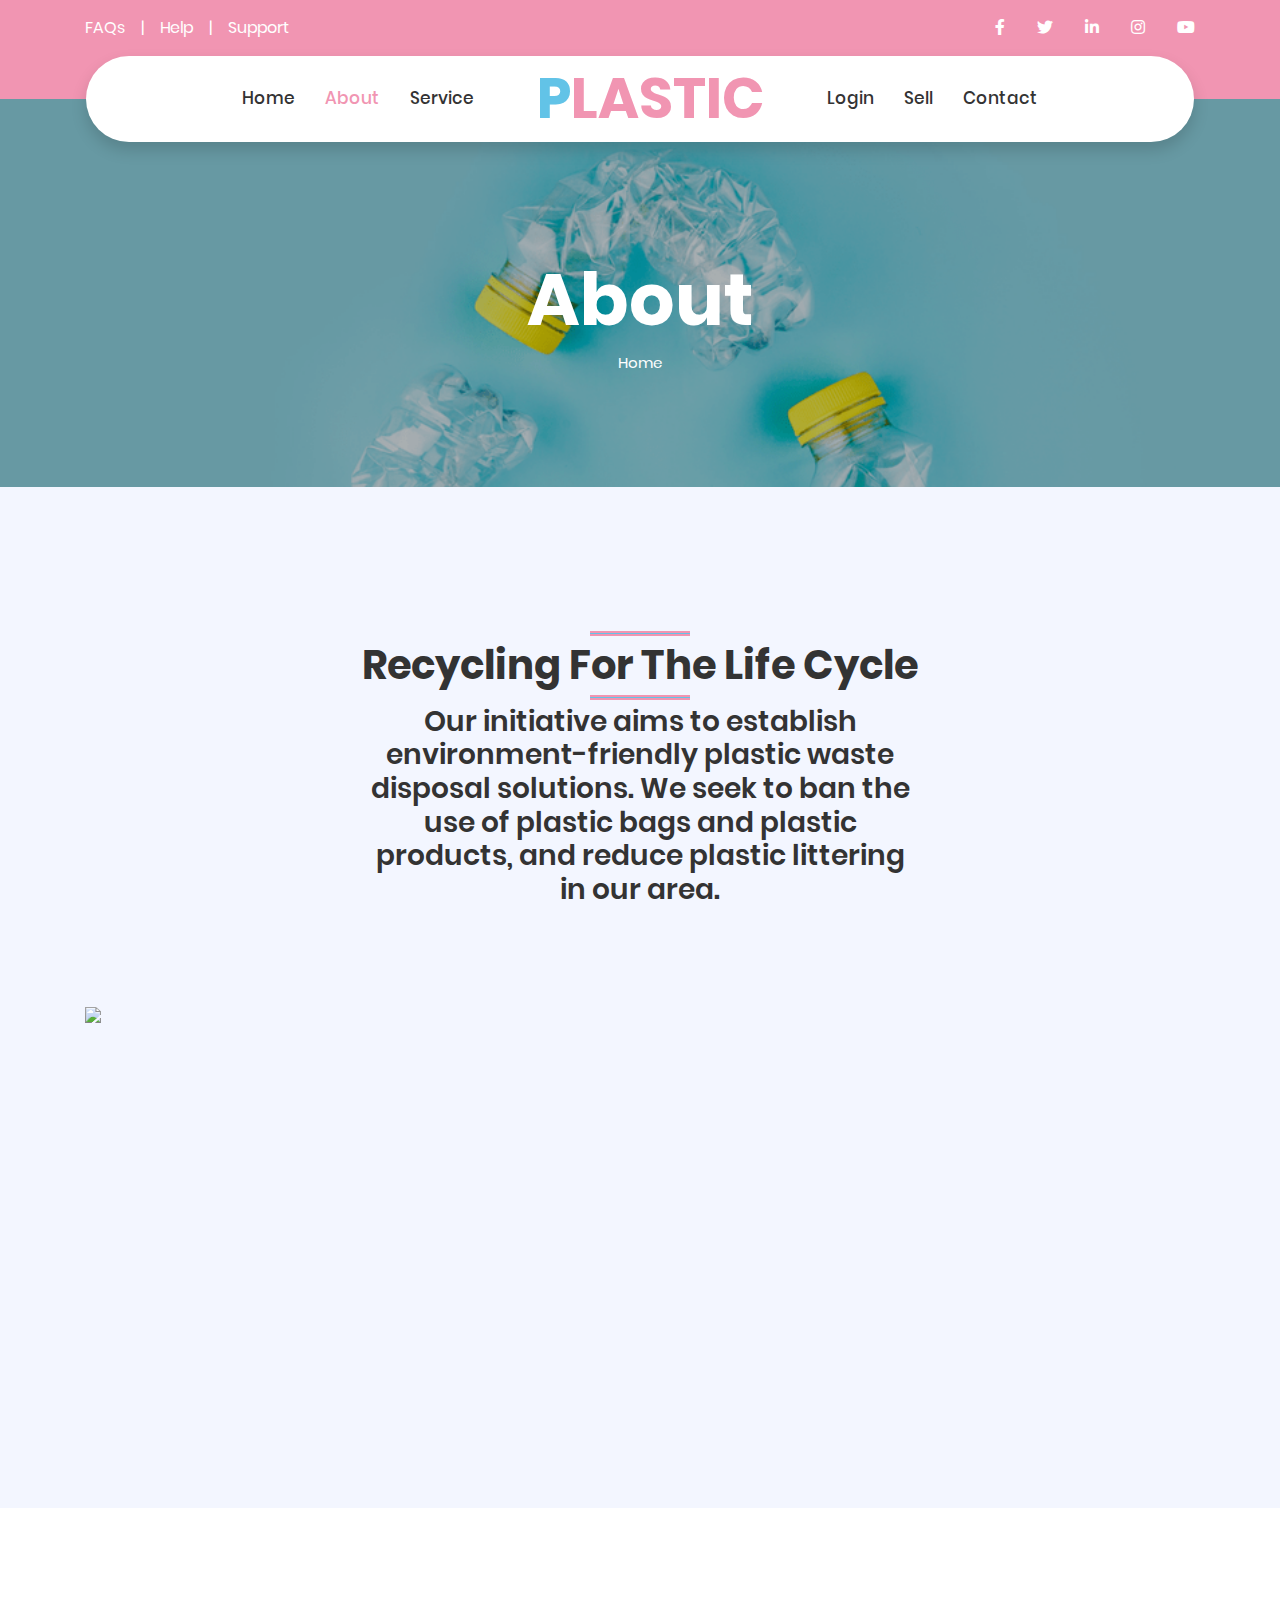
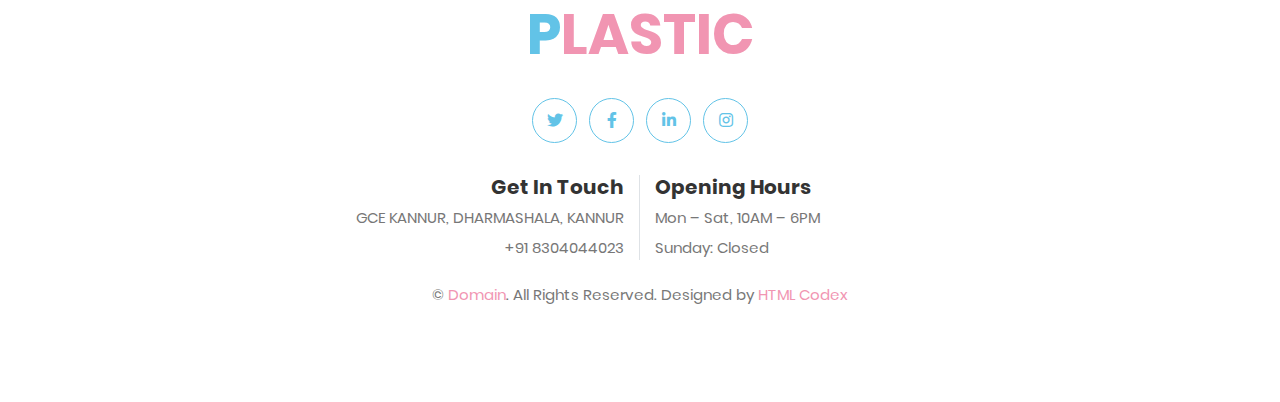
==== commit 4996103d: "Update about.html" ====
--- a/about.html
+++ b/about.html
@@ -79,14 +79,14 @@
                     <div class="navbar-nav ml-auto py-0">
                         <a href="index.html" class="nav-item nav-link">Home</a>
                         <a href="about.html" class="nav-item nav-link active">About</a>
-                        <a href="product.html" class="nav-item nav-link">Product</a>
+                        <a href="service.html" class="nav-item nav-link">Service</a>
                     </div>
                     <a href="index.html" class="navbar-brand mx-5 d-none d-lg-block">
                         <h1 class="m-0 display-4 text-primary"><span class="text-secondary">P</span>LASTIC</h1>
                     </a>
                     <div class="navbar-nav mr-auto py-0">
-                        <a href="service.html" class="nav-item nav-link">Service</a>
-                        <a href="gallery.html" class="nav-item nav-link">Gallery</a>
+                        <a href="service.html" class="nav-item nav-link">Login</a>
+                        <a href="contact.html" class="nav-item nav-link">Sell</a>
                         <a href="contact.html" class="nav-item nav-link">Contact</a>
                     </div>
                 </div>
@@ -110,112 +110,29 @@
 
     <!-- About Start -->
     <div class="container-fluid py-5">
-        <div class="container py-5">
+        <div class="container py-3">
             <div class="row justify-content-center">
                 <div class="col-lg-7">
-                    <h1 class="section-title position-relative text-center mb-5">Traditional & Delicious Ice Cream Since 1950</h1>
+                    <h1 class="section-title position-relative text-center mb-3">Recycling For The Life Cycle</h1>
                 </div>
             </div>
             <div class="row">
-                <div class="col-lg-4 py-5">
-                    <h4 class="font-weight-bold mb-3">About Us</h4>
-                    <h5 class="text-muted mb-3">Eos kasd eos dolor vero vero, lorem stet diam rebum. Ipsum amet sed vero dolor sea</h5>
-                    <p>Takimata sed vero vero no sit sed, justo clita duo no duo amet et, nonumy kasd sed dolor eos diam lorem eirmod. Amet sit amet amet no. Est nonumy sed labore eirmod sit magna. Erat at est justo sit ut. Labor diam sed ipsum et eirmod</p>
-                    <a href="" class="btn btn-secondary mt-2">Learn More</a>
+            <div class="row justify-content-center">
+                <div class="col-sm-6">
+                    <h3 class="section-title position-relative text-center mb-5">
+                        Our initiative aims to establish environment-friendly plastic waste disposal solutions.
+                    We seek to ban the use of plastic bags and plastic products, and reduce plastic littering in our area.</h3>
                 </div>
-                <div class="col-lg-4" style="min-height: 400px;">
+            </div>
+            <div class="col-lg-4 py-5" style="min-height: 400px;">
                     <div class="position-relative h-100 rounded overflow-hidden">
-                        <img class="position-absolute w-100 h-100" src="img/about.jpg" style="object-fit: cover;">
+                        <img class="position- w-200 h-220" src="img/waste.jpg" style="object-fit: cover;">
                     </div>
-                </div>
-                <div class="col-lg-4 py-5">
-                    <h4 class="font-weight-bold mb-3">Our Features</h4>
-                    <p>Invidunt lorem justo sanctus clita. Erat lorem labore ea, justo dolor lorem ipsum ut sed eos, ipsum et dolor kasd sit ea justo. Erat justo sed sed diam. Ea et erat ut sed diam sea ipsum est dolor</p>
-                    <h5 class="text-muted mb-3"><i class="fa fa-check text-secondary mr-3"></i>Eos kasd eos dolor</h5>
-                    <h5 class="text-muted mb-3"><i class="fa fa-check text-secondary mr-3"></i>Eos kasd eos dolor</h5>
-                    <h5 class="text-muted mb-3"><i class="fa fa-check text-secondary mr-3"></i>Eos kasd eos dolor</h5>
-                    <a href="" class="btn btn-primary mt-2">Learn More</a>
                 </div>
             </div>
         </div>
     </div>
     <!-- About End -->
-
-
-    <!-- Team Start -->
-    <div class="container-fluid py-5">
-        <div class="container py-5">
-            <div class="row">
-                <div class="col-lg-6">
-                    <h1 class="section-title position-relative mb-5">Experienced & Most Famous Ice Cream Chefs</h1>
-                </div>
-                <div class="col-lg-6 mb-5 mb-lg-0 pb-5 pb-lg-0"></div>
-            </div>
-            <div class="row">
-                <div class="col-12">
-                    <div class="owl-carousel team-carousel">
-                        <div class="team-item">
-                            <div class="team-img mx-auto">
-                                <img class="rounded-circle w-100 h-100" src="img/team-1.jpg" style="object-fit: cover;">
-                            </div>
-                            <div class="position-relative text-center bg-light rounded px-4 py-5" style="margin-top: -100px;">
-                                <h3 class="font-weight-bold mt-5 mb-3 pt-5">Full Name</h3>
-                                <h6 class="text-uppercase text-muted mb-4">Designation</h6>
-                                <div class="d-flex justify-content-center pt-1">
-                                    <a class="btn btn-outline-secondary btn-social mr-2" href="#"><i class="fab fa-twitter"></i></a>
-                                    <a class="btn btn-outline-secondary btn-social mr-2" href="#"><i class="fab fa-facebook-f"></i></a>
-                                    <a class="btn btn-outline-secondary btn-social mr-2" href="#"><i class="fab fa-linkedin-in"></i></a>
-                                </div>
-                            </div>
-                        </div>
-                        <div class="team-item">
-                            <div class="team-img mx-auto">
-                                <img class="rounded-circle w-100 h-100" src="img/team-2.jpg" style="object-fit: cover;">
-                            </div>
-                            <div class="position-relative text-center bg-light rounded px-4 py-5" style="margin-top: -100px;">
-                                <h3 class="font-weight-bold mt-5 mb-3 pt-5">Full Name</h3>
-                                <h6 class="text-uppercase text-muted mb-4">Designation</h6>
-                                <div class="d-flex justify-content-center pt-1">
-                                    <a class="btn btn-outline-secondary btn-social mr-2" href="#"><i class="fab fa-twitter"></i></a>
-                                    <a class="btn btn-outline-secondary btn-social mr-2" href="#"><i class="fab fa-facebook-f"></i></a>
-                                    <a class="btn btn-outline-secondary btn-social mr-2" href="#"><i class="fab fa-linkedin-in"></i></a>
-                                </div>
-                            </div>
-                        </div>
-                        <div class="team-item">
-                            <div class="team-img mx-auto">
-                                <img class="rounded-circle w-100 h-100" src="img/team-3.jpg" style="object-fit: cover;">
-                            </div>
-                            <div class="position-relative text-center bg-light rounded px-4 py-5" style="margin-top: -100px;">
-                                <h3 class="font-weight-bold mt-5 mb-3 pt-5">Full Name</h3>
-                                <h6 class="text-uppercase text-muted mb-4">Designation</h6>
-                                <div class="d-flex justify-content-center pt-1">
-                                    <a class="btn btn-outline-secondary btn-social mr-2" href="#"><i class="fab fa-twitter"></i></a>
-                                    <a class="btn btn-outline-secondary btn-social mr-2" href="#"><i class="fab fa-facebook-f"></i></a>
-                                    <a class="btn btn-outline-secondary btn-social mr-2" href="#"><i class="fab fa-linkedin-in"></i></a>
-                                </div>
-                            </div>
-                        </div>
-                        <div class="team-item">
-                            <div class="team-img mx-auto">
-                                <img class="rounded-circle w-100 h-100" src="img/team-4.jpg" style="object-fit: cover;">
-                            </div>
-                            <div class="position-relative text-center bg-light rounded px-4 py-5" style="margin-top: -100px;">
-                                <h3 class="font-weight-bold mt-5 mb-3 pt-5">Full Name</h3>
-                                <h6 class="text-uppercase text-muted mb-4">Designation</h6>
-                                <div class="d-flex justify-content-center pt-1">
-                                    <a class="btn btn-outline-secondary btn-social mr-2" href="#"><i class="fab fa-twitter"></i></a>
-                                    <a class="btn btn-outline-secondary btn-social mr-2" href="#"><i class="fab fa-facebook-f"></i></a>
-                                    <a class="btn btn-outline-secondary btn-social mr-2" href="#"><i class="fab fa-linkedin-in"></i></a>
-                                </div>
-                            </div>
-                        </div>
-                    </div>
-                </div>
-            </div>
-        </div>
-    </div>
-    <!-- Team End -->
 
 
     <!-- Footer Start -->
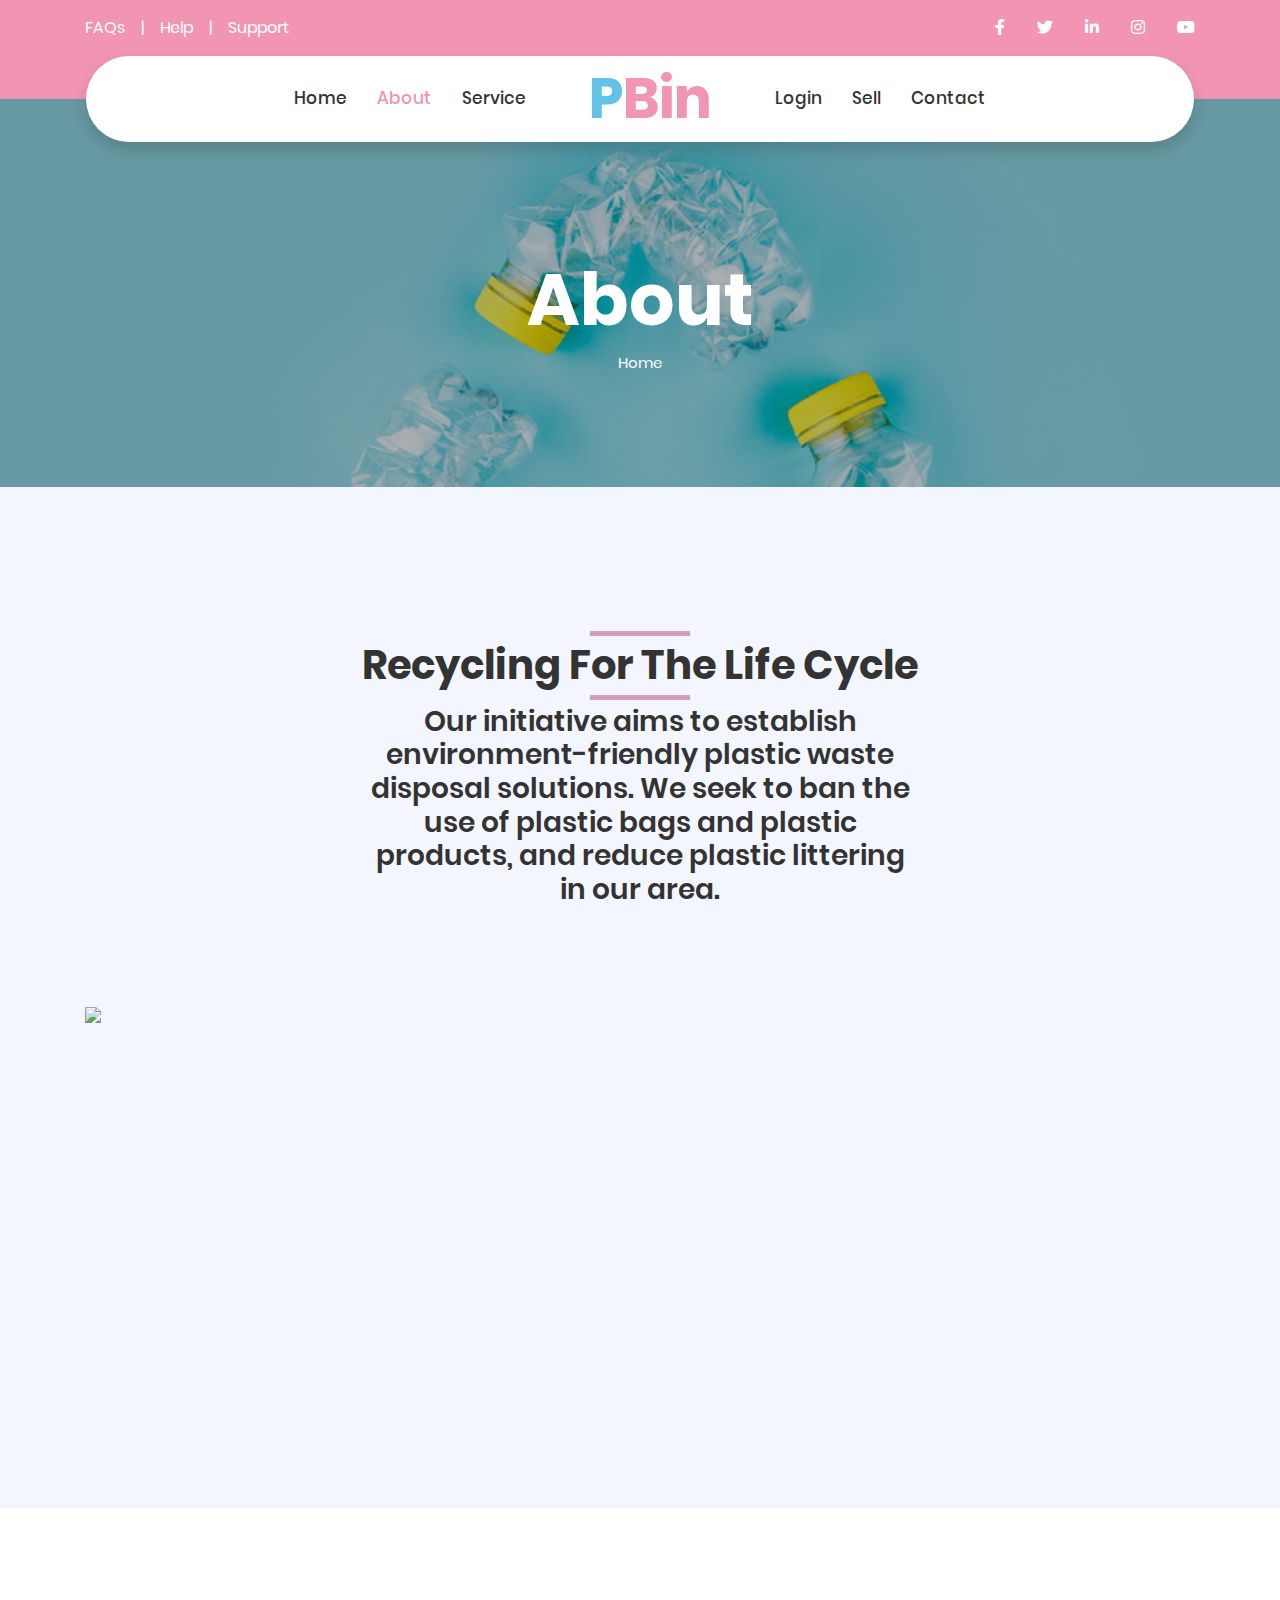
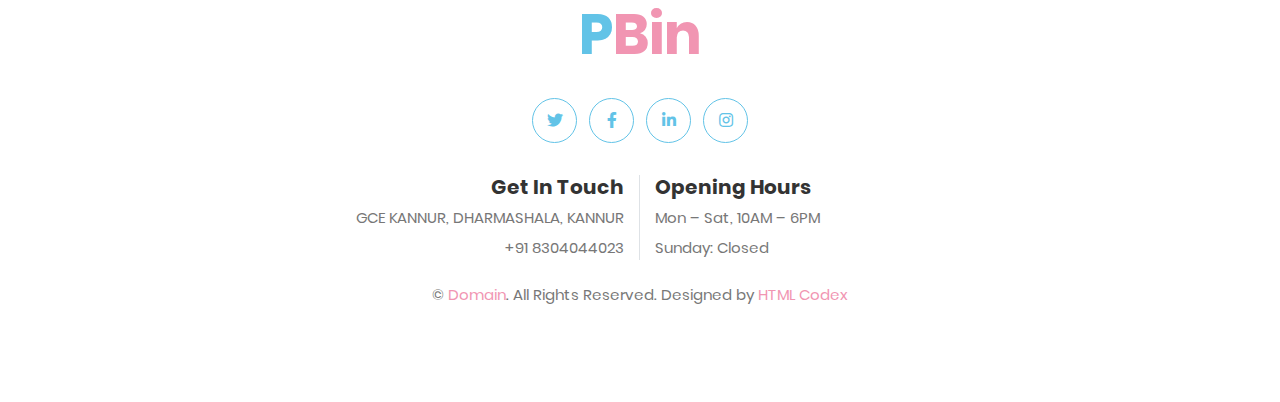
==== commit 91729279: "pbin update" ====
--- a/about.html
+++ b/about.html
@@ -70,7 +70,7 @@
         <div class="container-lg position-relative p-0 px-lg-3" style="z-index: 9;">
             <nav class="navbar navbar-expand-lg bg-white navbar-light shadow p-lg-0">
                 <a href="index.html" class="navbar-brand d-block d-lg-none">
-                    <h1 class="m-0 display-4 text-primary"><span class="text-secondary">P</span>LASTIC</h1>
+                    <h1 class="m-0 display-4 text-primary"><span class="text-secondary">P</span>Bin</h1>
                 </a>
                 <button type="button" class="navbar-toggler" data-toggle="collapse" data-target="#navbarCollapse">
                     <span class="navbar-toggler-icon"></span>
@@ -82,11 +82,11 @@
                         <a href="service.html" class="nav-item nav-link">Service</a>
                     </div>
                     <a href="index.html" class="navbar-brand mx-5 d-none d-lg-block">
-                        <h1 class="m-0 display-4 text-primary"><span class="text-secondary">P</span>LASTIC</h1>
+                        <h1 class="m-0 display-4 text-primary"><span class="text-secondary">P</span>Bin</h1>
                     </a>
                     <div class="navbar-nav mr-auto py-0">
-                        <a href="service.html" class="nav-item nav-link">Login</a>
-                        <a href="contact.html" class="nav-item nav-link">Sell</a>
+                        <a href="login.html" class="nav-item nav-link">Login</a>
+                        <a href="sell.html" class="nav-item nav-link">Sell</a>
                         <a href="contact.html" class="nav-item nav-link">Contact</a>
                     </div>
                 </div>
@@ -141,7 +141,7 @@
             <div class="row">
                 <div class="col-12 mb-4">
                     <a href="index.html" class="navbar-brand m-0">
-                        <h1 class="m-0 mt-n2 display-4 text-primary"><span class="text-secondary">P</span>LASTIC</h1>
+                        <h1 class="m-0 mt-n2 display-4 text-primary"><span class="text-secondary">P</span>Bin</h1>
                     </a>
                 </div>
                 <div class="col-12 mb-4">
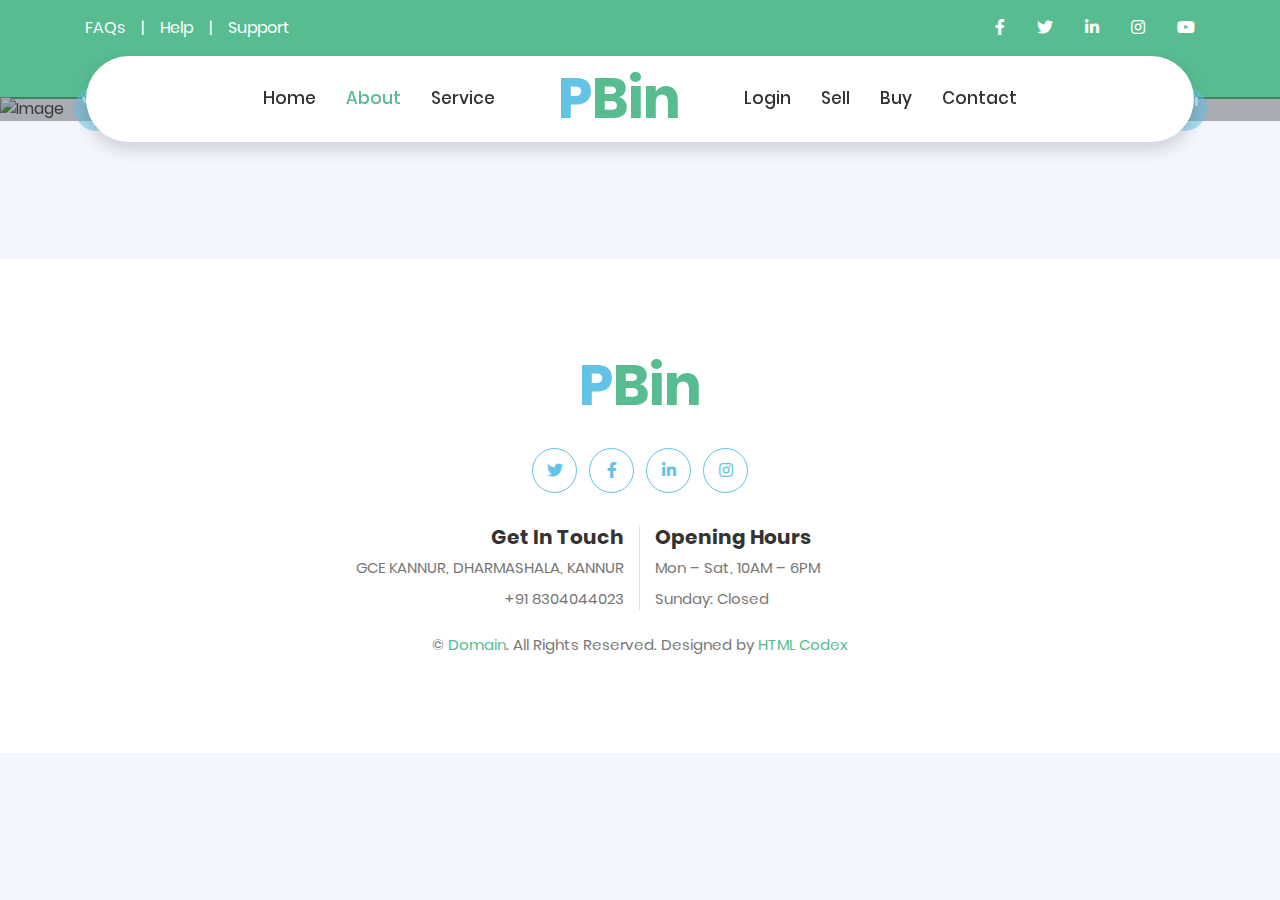
==== commit b8d4e390: "buy page added" ====
--- a/about.html
+++ b/about.html
@@ -87,6 +87,7 @@
                     <div class="navbar-nav mr-auto py-0">
                         <a href="login.html" class="nav-item nav-link">Login</a>
                         <a href="sell.html" class="nav-item nav-link">Sell</a>
+                        <a href="buy.html" class="nav-item nav-link">Buy</a>
                         <a href="contact.html" class="nav-item nav-link">Contact</a>
                     </div>
                 </div>
@@ -95,45 +96,32 @@
     </div>
     <!-- Navbar End -->
 
-
-    <!-- Header Start -->
-    <div class="jumbotron jumbotron-fluid page-header" style="margin-bottom: 90px;">
-        <div class="container text-center py-5">
-            <h1 class="text-white display-3 mt-lg-5">About</h1>
-            <div class="d-inline-flex align-items-center text-white">
-                <p class="m-0"><a class="text-white" href="">Home</a></p>
-            </div>
-        </div>
-    </div>
-    <!-- Header End -->
-
-
-    <!-- About Start -->
-    <div class="container-fluid py-5">
-        <div class="container py-3">
-            <div class="row justify-content-center">
-                <div class="col-lg-7">
-                    <h1 class="section-title position-relative text-center mb-3">Recycling For The Life Cycle</h1>
-                </div>
-            </div>
-            <div class="row">
-            <div class="row justify-content-center">
-                <div class="col-sm-6">
-                    <h3 class="section-title position-relative text-center mb-5">
-                        Our initiative aims to establish environment-friendly plastic waste disposal solutions.
-                    We seek to ban the use of plastic bags and plastic products, and reduce plastic littering in our area.</h3>
-                </div>
-            </div>
-            <div class="col-lg-4 py-5" style="min-height: 400px;">
-                    <div class="position-relative h-100 rounded overflow-hidden">
-                        <img class="position- w-200 h-220" src="img/waste.jpg" style="object-fit: cover;">
+    <!-- About End -->
+    <div class="container-fluid p-0 mb-5 pb-5" >
+        <div id="header-carousel" class="carousel slide" data-ride="carousel">
+            <div class="carousel-inner">
+                <div class="carousel-item active">
+                    <img class="w-100" src="img/plastic.jpg" alt="Image">
+                    <div class="carousel-caption d-flex flex-column align-items-center justify-content-center">
+                        <div class="p-3" style="max-width: 2500px;">
+                            <h1 class="text-white text-uppercase mb-md-3">Recycling For The Life Cycle</h1>
+                            <p style="color:white;font-size:30px"> Our initiative aims to establish environment-friendly plastic waste disposal solutions. We seek to ban the use of plastic bags and plastic products, and reduce plastic littering in our area.</p>
+                        </div>
                     </div>
                 </div>
             </div>
+            <a class="carousel-control-prev" href="#header-carousel" data-slide="prev">
+                <div class="btn btn-secondary px-0" style="width: 45px; height: 45px;">
+                    <span class="carousel-control-prev-icon mb-n1"></span>
+                </div>
+            </a>
+            <a class="carousel-control-next" href="#header-carousel" data-slide="next">
+                <div class="btn btn-secondary px-0" style="width: 45px; height: 45px;">
+                    <span class="carousel-control-next-icon mb-n1"></span>
+                </div>
+            </a>
         </div>
     </div>
-    <!-- About End -->
-
 
     <!-- Footer Start -->
     <div class="container-fluid footer bg-light py-5" style="margin-top: 90px;">
@@ -195,4 +183,4 @@
     <script src="js/main.js"></script>
 </body>
 
-</html>
+</html>--- a/css/style.css
+++ b/css/style.css
@@ -331,6 +331,39 @@
 .register-form {
   width: 100%; }
 
+.dropbtn {
+  background-color: #04AA6D;
+  color: white;
+  padding: 16px;
+  font-size: 16px;
+  border: none;
+}
+
+.dropdown {
+  position: relative;
+  display: inline-block;
+}
+
+.dropdown-content {
+  display: none;
+  position: absolute;
+  background-color: #f1f1f1;
+  min-width: 160px;
+  box-shadow: 0px 8px 16px 0px rgba(0,0,0,0.2);
+  z-index: 1;
+}
+
+.dropdown-content a {
+  color: black;
+  padding: 12px 16px;
+  text-decoration: none;
+  display: block;
+}
+
+.dropdown-content a:hover {background-color: #ddd;}
+.dropdown:hover .dropdown-content {display: block;}
+.dropdown:hover .dropbtn {background-color: #3e8e41;}
+
 .form-group {
   position: relative;
   margin-bottom: 25px;
@@ -626,7 +659,7 @@
   --white: #fff;
   --gray: #6c757d;
   --gray-dark: #343a40;
-  --primary: #F195B2;
+  --primary: #57BC90;
   --secondary: #62C3E7;
   --success: #28a745;
   --info: #17a2b8;
@@ -759,7 +792,7 @@
 }
 
 a {
-  color: #F195B2;
+  color: #57BC90;
   text-decoration: none;
   background-color: transparent;
 }
@@ -1145,6 +1178,7 @@
   max-width: 100%;
   height: auto;
 }
+
 
 .figure {
   display: inline-block;
@@ -2978,8 +3012,8 @@
 
 .btn-primary {
   color: #212529;
-  background-color: #F195B2;
-  border-color: #F195B2;
+  background-color: #57BC90;
+  border-color: #57BC90;
 }
 
 .btn-primary:hover {
@@ -2997,8 +3031,8 @@
 
 .btn-primary.disabled, .btn-primary:disabled {
   color: #212529;
-  background-color: #F195B2;
-  border-color: #F195B2;
+  background-color: #57BC90;
+  border-color: #57BC90;
 }
 
 .btn-primary:not(:disabled):not(.disabled):active, .btn-primary:not(:disabled):not(.disabled).active,
@@ -3273,14 +3307,14 @@
 }
 
 .btn-outline-primary {
-  color: #F195B2;
-  border-color: #F195B2;
+  color: #57BC90;
+  border-color: #57BC90;
 }
 
 .btn-outline-primary:hover {
   color: #212529;
-  background-color: #F195B2;
-  border-color: #F195B2;
+  background-color: #57BC90;
+  border-color: #57BC90;
 }
 
 .btn-outline-primary:focus, .btn-outline-primary.focus {
@@ -3288,15 +3322,15 @@
 }
 
 .btn-outline-primary.disabled, .btn-outline-primary:disabled {
-  color: #F195B2;
+  color: #57BC90;
   background-color: transparent;
 }
 
 .btn-outline-primary:not(:disabled):not(.disabled):active, .btn-outline-primary:not(:disabled):not(.disabled).active,
 .show > .btn-outline-primary.dropdown-toggle {
   color: #212529;
-  background-color: #F195B2;
-  border-color: #F195B2;
+  background-color: #57BC90;
+  border-color: #57BC90;
 }
 
 .btn-outline-primary:not(:disabled):not(.disabled):active:focus, .btn-outline-primary:not(:disabled):not(.disabled).active:focus,
@@ -3530,7 +3564,7 @@
 
 .btn-link {
   font-weight: 400;
-  color: #F195B2;
+  color: #57BC90;
   text-decoration: none;
 }
 
@@ -3828,7 +3862,7 @@
 .dropdown-item.active, .dropdown-item:active {
   color: #fff;
   text-decoration: none;
-  background-color: #F195B2;
+  background-color: #57BC90;
 }
 
 .dropdown-item.disabled, .dropdown-item:disabled {
@@ -4187,8 +4221,8 @@
 
 .custom-control-input:checked ~ .custom-control-label::before {
   color: #fff;
-  border-color: #F195B2;
-  background-color: #F195B2;
+  border-color: #57BC90;
+  background-color: #57BC90;
 }
 
 .custom-control-input:focus ~ .custom-control-label::before {
@@ -4252,8 +4286,8 @@
 }
 
 .custom-checkbox .custom-control-input:indeterminate ~ .custom-control-label::before {
-  border-color: #F195B2;
-  background-color: #F195B2;
+  border-color: #57BC90;
+  background-color: #57BC90;
 }
 
 .custom-checkbox .custom-control-input:indeterminate ~ .custom-control-label::after {
@@ -4479,7 +4513,7 @@
   width: 1rem;
   height: 1rem;
   margin-top: -0.25rem;
-  background-color: #F195B2;
+  background-color: #57BC90;
   border: 0;
   border-radius: 1rem;
   transition: background-color 0.15s ease-in-out, border-color 0.15s ease-in-out, box-shadow 0.15s ease-in-out;
@@ -4509,7 +4543,7 @@
 .custom-range::-moz-range-thumb {
   width: 1rem;
   height: 1rem;
-  background-color: #F195B2;
+  background-color: #57BC90;
   border: 0;
   border-radius: 1rem;
   transition: background-color 0.15s ease-in-out, border-color 0.15s ease-in-out, box-shadow 0.15s ease-in-out;
@@ -4542,7 +4576,7 @@
   margin-top: 0;
   margin-right: 0.2rem;
   margin-left: 0.2rem;
-  background-color: #F195B2;
+  background-color: #57BC90;
   border: 0;
   border-radius: 1rem;
   transition: background-color 0.15s ease-in-out, border-color 0.15s ease-in-out, box-shadow 0.15s ease-in-out;
@@ -4681,7 +4715,7 @@
 .nav-pills .nav-link.active,
 .nav-pills .show > .nav-link {
   color: #fff;
-  background-color: #F195B2;
+  background-color: #57BC90;
 }
 
 .nav-fill > .nav-link,
@@ -5348,7 +5382,7 @@
   padding: 0.5rem 0.75rem;
   margin-left: -1px;
   line-height: 1.25;
-  color: #F195B2;
+  color: #57BC90;
   background-color: #fff;
   border: 1px solid #dee2e6;
 }
@@ -5381,8 +5415,8 @@
 .page-item.active .page-link {
   z-index: 3;
   color: #fff;
-  background-color: #F195B2;
-  border-color: #F195B2;
+  background-color: #57BC90;
+  border-color: #57BC90;
 }
 
 .page-item.disabled .page-link {
@@ -5465,7 +5499,7 @@
 
 .badge-primary {
   color: #212529;
-  background-color: #F195B2;
+  background-color: #57BC90;
 }
 
 a.badge-primary:hover, a.badge-primary:focus {
@@ -5770,7 +5804,7 @@
   color: #fff;
   text-align: center;
   white-space: nowrap;
-  background-color: #F195B2;
+  background-color: #57BC90;
   transition: width 0.6s ease;
 }
 
@@ -5857,8 +5891,8 @@
 .list-group-item.active {
   z-index: 2;
   color: #fff;
-  background-color: #F195B2;
-  border-color: #F195B2;
+  background-color: #57BC90;
+  border-color: #57BC90;
 }
 
 .list-group-item + .list-group-item {
@@ -6962,7 +6996,7 @@
 }
 
 .bg-primary {
-  background-color: #F195B2 !important;
+  background-color: #57BC90 !important;
 }
 
 a.bg-primary:hover, a.bg-primary:focus,
@@ -7090,7 +7124,7 @@
 }
 
 .border-primary {
-  border-color: #F195B2 !important;
+  border-color: #57BC90 !important;
 }
 
 .border-secondary {
@@ -10132,7 +10166,7 @@
 }
 
 .text-primary {
-  color: #F195B2 !important;
+  color: #57BC90 !important;
 }
 
 a.text-primary:hover, a.text-primary:focus {
@@ -10377,7 +10411,7 @@
   height: 50%;
   top: 0;
   left: 0;
-  background: #F195B2;
+  background: #57BC90;
 }
 
 .navbar-light .navbar-nav .nav-link {
@@ -10390,7 +10424,7 @@
 
 .navbar-light .navbar-nav .nav-link:hover,
 .navbar-light .navbar-nav .nav-link.active {
-  color: #F195B2;
+  color: #57BC90;
 }
 
 @media (max-width: 991.98px) {
@@ -10420,7 +10454,7 @@
 
 .page-header {
   background: linear-gradient(rgba(0, 0, 0, 0.3), rgba(0, 0, 0, 0.3)), url(../img/plastic-recycling-955x500.jpg), no-repeat center center;
-  background-size: cover;
+  background-size: 300px;background-position: center top;
 }
 
 .section-title::before {
@@ -10430,7 +10464,7 @@
   left: 0;
   width: 100px;
   height: 5px;
-  background: #F195B2;
+  background: #57BC90;
 }
 
 .section-title::after {
@@ -10500,7 +10534,7 @@
   width: 0;
   height: 0;
   left: -5px;
-  border-left: 25px solid #F195B2;
+  border-left: 25px solid #57BC90;
   border-top: 15px solid transparent;
   border-bottom: 15px solid transparent;
 }
@@ -10560,7 +10594,7 @@
   display: flex;
   align-items: center;
   justify-content: center;
-  color: #F195B2;
+  color: #57BC90;
   background: #FFFFFF;
   border-radius: 60px;
   font-size: 30px;
@@ -10584,7 +10618,7 @@
   right: 0;
   bottom: -15px;
   left: 0;
-  background: #F195B2;
+  background: #57BC90;
   border-radius: 150px;
   z-index: -1;
 }
@@ -10611,7 +10645,7 @@
 }
 
 .product-item:hover .btn {
-  background: #F195B2 !important;
+  background: #57BC90 !important;
 }
 
 .portfolio-item::after {
@@ -10656,7 +10690,7 @@
   display: flex;
   align-items: center;
   justify-content: center;
-  border: 15px solid #F195B2;
+  border: 15px solid #57BC90;
   border-radius: 200px;
   overflow: hidden;
   z-index: 1;
@@ -10669,7 +10703,7 @@
   right: 15px;
   bottom: 15px;
   left: 15px;
-  border: 2px solid #F195B2;
+  border: 2px solid #57BC90;
   border-radius: 200px;
   transition: .5s;
   z-index: 2;
@@ -10722,7 +10756,7 @@
   width: 15px;
   height: 15px;
   border-radius: 15px;
-  background: #F195B2;
+  background: #57BC90;
 }
 
 .testimonial-carousel .owl-dot::after {
@@ -10732,7 +10766,7 @@
   right: -5px;
   bottom: -5px;
   left: -5px;
-  border: 2px solid #F195B2;
+  border: 2px solid #57BC90;
   border-radius: 20px;
 }
 
